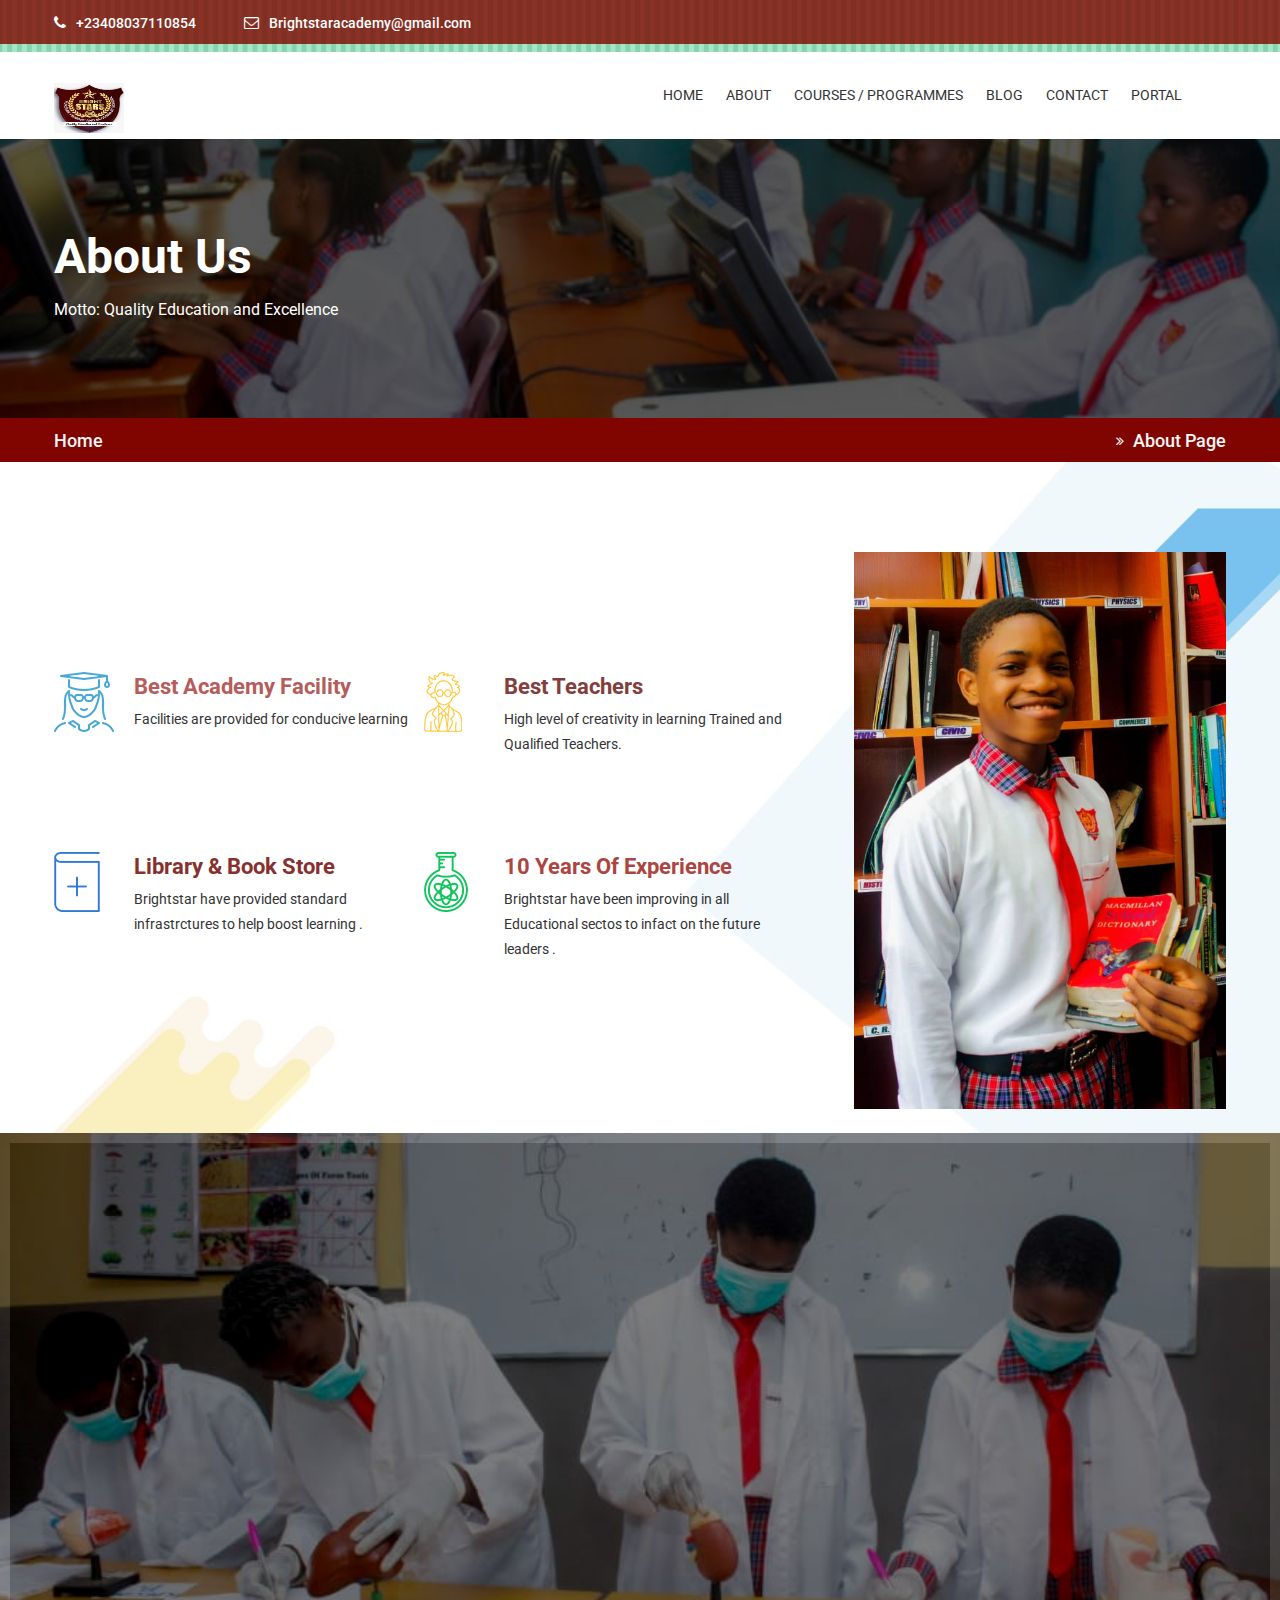
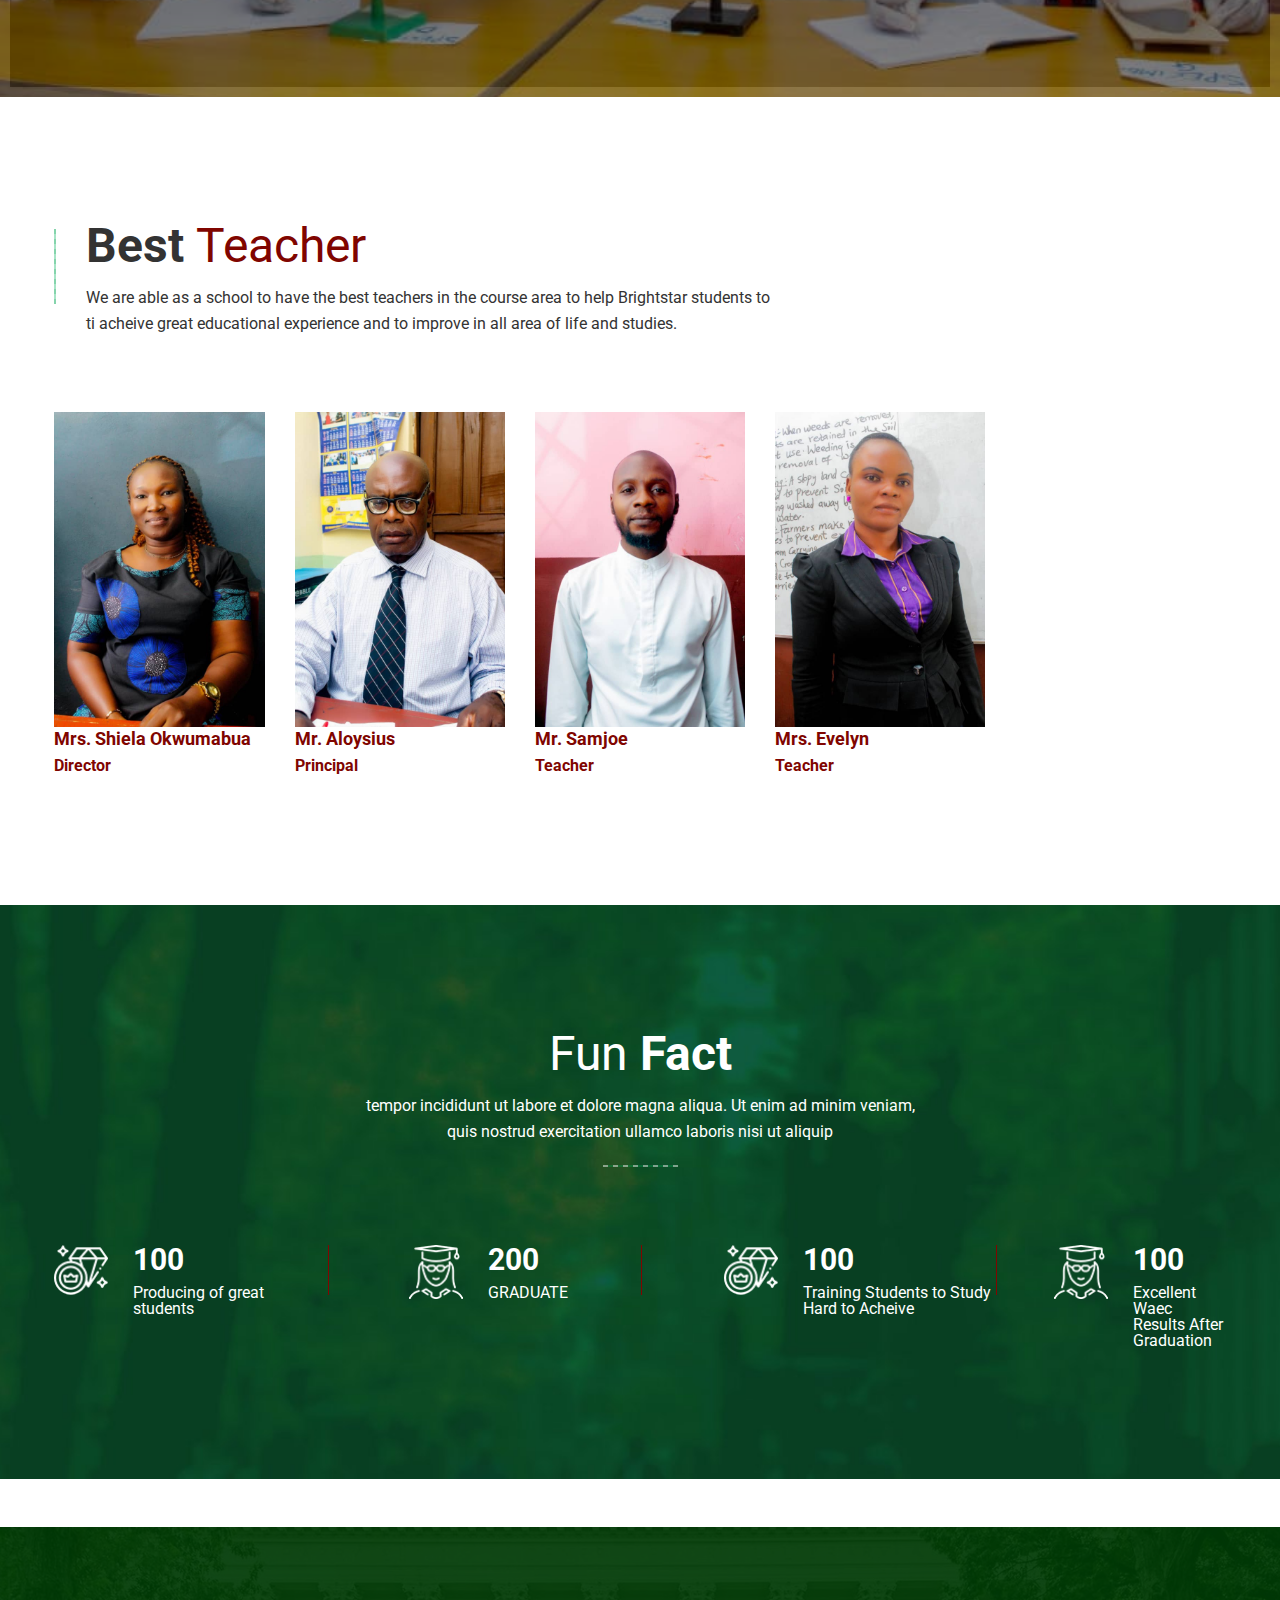
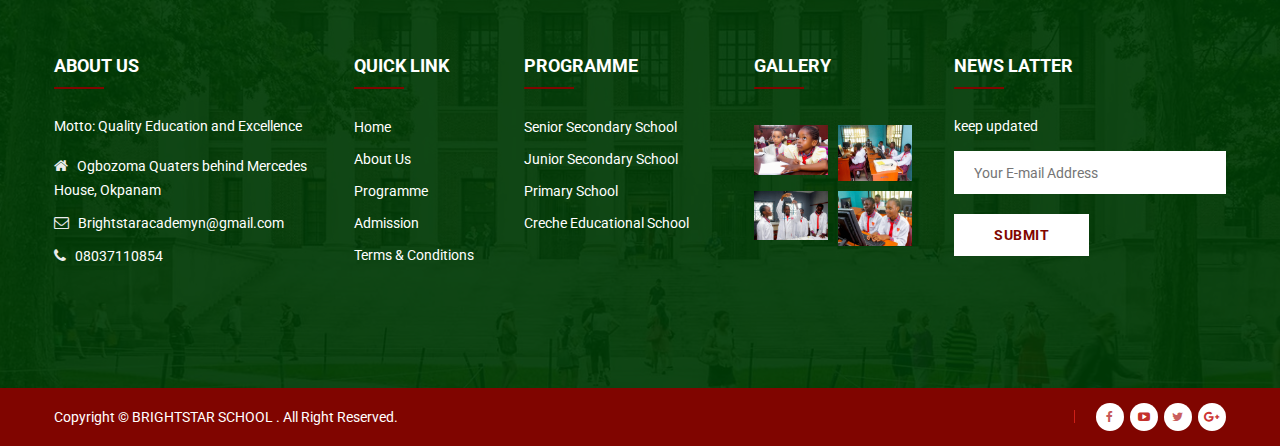
==== about-us.html @ cc1044ab "bright" ====
<!doctype html>
<html class="no-js" lang="zxx">


<!-- Mirrored from template.hasthemes.com/glaxdu/glaxdu/about-us.html by HTTrack Website Copier/3.x [XR&CO'2014], Mon, 17 Oct 2022 06:18:02 GMT -->
<head>
    <meta charset="utf-8">
    <meta http-equiv="x-ua-compatible" content="ie=edge">
    <title>Brightstar Academy</title>
    <meta name="description" content="">
    <meta name="viewport" content="width=device-width, initial-scale=1">
    <!-- Favicon -->
    <link rel="shortcut icon" type="image/x-icon" href="assets/img/bt.jpg">
    
    <!-- CSS
	============================================ -->
   
    <!-- Bootstrap CSS -->
    <link rel="stylesheet" href="assets/css/bootstrap.min.css">
    
    <!-- Icon Font CSS -->
    <link rel="stylesheet" href="assets/css/icons.min.css">
    
    <!-- Plugins CSS -->
    <link rel="stylesheet" href="assets/css/plugins.css">
    
    <!-- Main Style CSS -->
    <link rel="stylesheet" href="assets/css/style.css">
    
    <!-- Modernizer JS -->
    <script src="assets/js/vendor/modernizr-3.11.7.min.js"></script>
</head>

<body>
    <header class="header-area">
        <div class="header-top bg-img" style="background-image:url(assets/img/icon-img/header-shape.png);">
            <div class="container">
                <div class="row">
                    <div class="col-lg-6 col-md-7 col-12 col-sm-8">
                        <div class="header-contact">
                            <ul>
                                <li><i class="fa fa-phone"></i>+23408037110854</li>
                                <li><i class="fa fa-envelope-o"></i><a href="#">Brightstaracademy@gmail.com</a></li>
                            </ul>
                        </div>
                    </div>
                    <div class="col-lg-6 col-md-5 col-12 col-sm-4">
                        <div class="login-register">
                            <!-- <ul>
                                <li><a href="login-register.html">Login</a></li>
                                <li><a href="login-register.html">Register</a></li>
                            </ul> -->
                        </div>
                    </div>
                </div>
            </div>
        </div>
        <div class="header-bottom sticky-bar clearfix">
            <div class="container">
                <div class="row">
                    <div class="col-lg-2 col-md-6 col-4">
                        <div class="logo">
                            <a href="index.html">
                                <img alt="" src="assets/img/bt.jpg" style="height:50px ; width:70px;">
                            </a>
                        </div>
                    </div>
                    <div class="col-lg-10 col-md-6 col-8">
                        <div class="menu-cart-wrap">
                            <div class="main-menu">
                                <nav>
                                    <ul>
                                        <li><a href="index.html"> HOME </a>
                                            <ul class="submenu">
                                                <li><a href="index.html">home</a></li>
                                                <!-- <li><a href="index-2.html">home version 2</a></li> -->
                                                
                                            </ul>
                                        </li>
                                        <li><a href="about-us.html"> ABOUT  </a></li>
                                      
                                        <li><a href="course.html"> COURSES / PROGRAMMES</a></li>
                                        <li><a href="blog-details.html"> BLOG </a>
                                            <ul class="submenu">
                                                <!-- <li><a href="blog.html">blog</a></li> -->
                                                <li><a href="blog-details.html">blog details</a></li>
                                                <!-- <li><a href="event.html">event page</a></li> -->
                                                <li><a href="event-details.html">event details</a></li>
                                            </ul>
                                        </li>
                                        <li><a href="contact.html"> CONTACT </a></li>
                                        <li><a href="contact.html"> PORTAL </a></li>
                                    </ul>
                                </nav>
                            </div>
                            <div class="cart-search-wrap">
                                <div class="cart-wrap">
                                  
                                    <div class="shopping-cart-content">
                                        <!-- <ul>
                                            <li class="single-shopping-cart">
                                                <div class="shopping-cart-img">
                                                    <a href="#"><img alt="" src="assets/img/cart/cart-1.png"></a>
                                                </div>
                                                <div class="shopping-cart-title">
                                                    <h4><a href="#">Color Box </a></h4>
                                                    <h6>Qty: 02</h6>
                                                    <span>$260.00</span>
                                                </div>
                                                <div class="shopping-cart-delete">
                                                    <a href="#"><i class="fa fa-times-circle"></i></a>
                                                </div>
                                            </li>
                                            <li class="single-shopping-cart">
                                                <div class="shopping-cart-img">
                                                    <a href="#"><img alt="" src="assets/img/cart/cart-2.png"></a>
                                                </div>
                                                <div class="shopping-cart-title">
                                                    <h4><a href="#">Color Box </a></h4>
                                                    <h6>Qty: 02</h6>
                                                    <span>$260.00</span>
                                                </div>
                                                <div class="shopping-cart-delete">
                                                    <a href="#"><i class="fa fa-times-circle"></i></a>
                                                </div>
                                            </li> -->
                                        <!-- </ul> -->
                                        <div class="shopping-cart-total">
                                            <!-- <h4>Shipping : <span>$20.00</span></h4>
                                            <h4>Total : <span class="shop-total">$260.00</span></h4> -->
                                        </div>
                                        <div class="shopping-cart-btn">
                                            <!-- <a class="default-btn btn-hover" href="cart.html">view cart</a>
                                            <a class="default-btn btn-hover" href="checkout.html">checkout</a> -->
                                        </div>
                                    </div>
                                </div>
                                <div class="header-search">
                                    <!-- <button class="search-toggle">
                                        <i class="fa fa-search"></i>
                                    </button> -->
                                    <div class="search-content">
                                        <!-- <form action="#">
                                            <input type="text" placeholder="Search">
                                            <button>
                                                <i class="fa fa-search"></i>
                                            </button>
                                        </form> -->
                                    </div>
                                </div>
                            </div>
                        </div>
                    </div>
                </div>
                <div class="mobile-menu-area">
                    <div class="mobile-menu">
                        <nav id="mobile-menu-active">
                            <ul class="menu-overflow">
                                <li><a href="index.html">HOME</a>
                                    <ul>
                                        <li><a href="index.html">home </a></li>
                                        <!-- <li><a href="index-2.html">home version 2</a></li> -->
                                       
                                    </ul>
                                </li>
                                <li><a href="about-us.html">About Us</a></li>
                                <!-- <li><a href="shop.html">Shop</a>
                                    <ul>
                                        <li><a href="#">Categories 01</a>
                                            <ul>
                                                <li><a href="shop.html">bag</a></li>
                                                <li><a href="shop.html">Pen</a></li>
                                                <li><a href="shop.html">Erasers</a></li>
                                                <li><a href="shop.html">Glue sticks</a></li>
                                                <li><a href="shop.html">Lunchbox </a></li>
                                                <li><a href="shop.html">Pencil box </a></li>
                                            </ul>
                                        </li>
                                        <li><a href="#">Categories 02</a>
                                            <ul>
                                                <li><a href="shop.html">bag</a></li>
                                                <li><a href="shop.html">Pen</a></li>
                                                <li><a href="shop.html">Erasers</a></li>
                                                <li><a href="shop.html">Glue sticks</a></li>
                                                <li><a href="shop.html">Lunchbox </a></li>
                                                <li><a href="shop.html">Pencil box </a></li>
                                            </ul>
                                        </li>
                                        <li><a href="#">Categories 03</a>
                                            <ul>
                                                <li><a href="shop.html">bag</a></li>
                                                <li><a href="shop.html">Pen</a></li>
                                                <li><a href="shop.html">Erasers</a></li>
                                                <li><a href="shop.html">Glue sticks</a></li>
                                                <li><a href="shop.html">Lunchbox </a></li>
                                                <li><a href="shop.html">Pencil box </a></li>
                                            </ul>
                                        </li>
                                        <li><a href="#">Categories 04</a>
                                            <ul>
                                                <li><a href="shop.html">bag</a></li>
                                                <li><a href="shop.html">Pen</a></li>
                                                <li><a href="shop.html">Erasers</a></li>
                                                <li><a href="shop.html">Glue sticks</a></li>
                                                <li><a href="shop.html">Lunchbox </a></li>
                                                <li><a href="shop.html">Pencil box </a></li>
                                            </ul>
                                        </li>
                                    </ul>
                                </li> -->
                              
                                <!-- <li><a href="about-us.html">About us</a></li> -->
                                <li><a href="blog-details.html">Blog</a>
                                    <ul> 
                                       <!-- <li><a href="blog.html">blog</a></li> -->
                                        <li><a href="blog-details.html">blog details</a></li>
                                        <li><a href="event-details.html">event details</a></li>
                                        <!-- <li><a href="event.html">event page</a></li> -->
                                    </ul>
                                </li>
                                <li><a href="contact.html">Contact</a></li>
                                <li><a href="https://Brighstarsschoolokpanam.com/schl/index.php">portal</a></li>
                            </ul>
                        </nav>
                    </div>
                </div>
            </div>
        </div>
    </header>
<div class="breadcrumb-area">
    <div class="breadcrumb-top default-overlay bg-img pt-100 pb-95" style="background-image:url(assets/img/br/br17.jpg);">
        <div class="container">
            <h2>About Us</h2>
            <p><span>Motto:</span>  Quality Education and Excellence</p>
        </div>
    </div>
    <div class="breadcrumb-bottom">
        <div class="container">
            <ul>
                <li><a href="index.html">Home</a> <span><i class="fa fa-angle-double-right"></i> About Page</span></li>
            </ul>
        </div>
    </div>
</div>
<div class="choose-area bg-img pt-90" style="background-image:url(assets/img/bg/bg-8.jpg);">
    <div class="container">
        <div class="row">
            <div class="col-lg-8 col-md-12">
                <div class="about-chose-us pt-120">
                    <div class="row">
                        <div class="col-lg-6 col-md-6">
                            <div class="single-about-chose-us mb-95">
                                <div class="about-choose-img">
                                    <img src="assets/img/icon-img/service-9.png" alt="">
                                </div>
                                <div class="about-choose-content text-light-blue">
                                    <h3>Best Academy Facility</h3>
                                    <p>Facilities are provided for conducive learning</p>
                                </div>
                            </div>
                        </div>
                        <div class="col-lg-6 col-md-6">
                            <div class="single-about-chose-us mb-95 about-negative-mrg">
                                <div class="about-choose-img">
                                    <img src="assets/img/icon-img/service-10.png" alt="">
                                </div>
                                <div class="about-choose-content text-yellow">
                                    <h3>Best Teachers </h3>
                                    <p>High level of creativity in learning
                                        Trained and Qualified Teachers.</p>
                                </div>
                            </div>
                        </div>
                        <div class="col-lg-6 col-md-6">
                            <div class="single-about-chose-us mb-95">
                                <div class="about-choose-img">
                                    <img src="assets/img/icon-img/service-11.png" alt="">
                                </div>
                                <div class="about-choose-content text-blue">
                                    <h3>Library & Book Store</h3>
                                    <p>Brightstar have provided standard
                                        infrastrctures to help boost learning .</p>
                                </div>
                            </div>
                        </div>
                        <div class="col-lg-6 col-md-6">
                            <div class="single-about-chose-us mb-95 about-negative-mrg">
                                <div class="about-choose-img">
                                    <img src="assets/img/icon-img/service-12.png" alt="">
                                </div>
                                <div class="about-choose-content text-green">
                                    <h3>10 Years Of Experience</h3>
                                    <p>Brightstar have been improving in all Educational sectos
                                        to infact on the future leaders .</p>
                                </div>
                            </div>
                        </div>
                    </div>
                </div>
            </div>
            <div class="col-lg-4 col-md-12">
                <div class="about-img">
                    <img src="assets/img/br/br15.jpg" alt=""><br><br>
                </div>
            </div>
        </div>
    </div>
</div>
<div class="video-area bg-img pt-270 pb-270" style="background-image:url(assets/img/br/br.jpg);">
    <div class="video-btn-2">
        <!-- <a class="video-popup" href="https://www.youtube.com/watch?v=sv5hK4crIRc">
            <img class="animated" src="assets/img/icon-img/viddeo-btn.png" alt="">
        </a> -->
    </div>
</div>
<div class="teacher-area pt-130 pb-100">
    <div class="container">
        <div class="section-title mb-75">
            <h2>Best <span>Teacher</span></h2>
            <p>We are able as a school to have the best teachers in the course area to help Brightstar students to<br> ti acheive great educational experience and to improve in all area of life and studies.</p>
        </div>
        <div class="custom-row">
            <div class="custom-col-5">
                <div class="single-teacher mb-30">
                    <div class="teacher-img">
                        <img src="assets/img/br/br2.jpg" alt="">
                    </div>
                    <div class="teacher-content-visible">
                        <h4>Mrs. Shiela Okwumabua</h4>
                        <h5>Director</h5>
                    </div>
                    <div class="teacher-content-wrap">
                        <div class="teacher-content">
                            <h4>Director</h4>
                            <h5>Lecturer</h5>
                            <p>handles school activities and Second in charge</p>
                            <div class="teacher-social">
                                <ul>
                                    <li><a class="facebook" href="tel:07069204589"><i class="fa fa-phone"></i></a></li>
                                    <!-- <li><a class="youtube-play" href="#"><i class="fa fa-youtube-play"></i></a></li>
                                    <li><a class="twitter" href="#"><i class="fa fa-twitter"></i></a></li>
                                    <li><a class="google-plus" href="#"><i class="fa fa-google-plus"></i></a></li> -->
                                </ul>
                            </div>
                        </div>
                    </div>
                </div>
            </div>
            <div class="custom-col-5">
                <div class="single-teacher mb-30">
                    <div class="teacher-img">
                        <img src="assets/img/br/br6.jpg" alt="">
                    </div>
                    <div class="teacher-content-visible">
                        <h4>Mr. Aloysius</h4>
                        <h5>Principal</h5>
                    </div>
                    <div class="teacher-content-wrap">
                        <div class="teacher-content">
                            <h4></h4>
                            <h5>Principa</h5>
                            <p>handles school activities and third in charge.</p>
                            <div class="teacher-social">
                                <ul>
                                    <li><a class="facebook" href="tel:08035535810"><i class="fa fa-phone"></i></a></li>
                                    <!-- <li><a class="youtube-play" href="#"><i class="fa fa-youtube-play"></i></a></li>
                                    <li><a class="twitter" href="#"><i class="fa fa-twitter"></i></a></li>
                                    <li><a class="google-plus" href="#"><i class="fa fa-google-plus"></i></a></li> -->
                                </ul>
                            </div>
                        </div>
                    </div>
                </div>
            </div>
            <div class="custom-col-5">
                <div class="single-teacher mb-30">
                    <div class="teacher-img">
                        <img src="assets/img/br/br23.JPG" alt="">
                    </div>
                    <div class="teacher-content-visible">
                        <h4>Mr. Samjoe</h4>
                        <h5>Teacher</h5>
                    </div>
                    <div class="teacher-content-wrap">
                        <div class="teacher-content">
                            <h4>Mr. Samjoe</h4>
                            <h5>Teacher</h5>
                            <p>Secondary class Teacher</p>
                            <div class="teacher-social">
                                <ul>
                                    <li><a class="facebook" href="tel:07069204589"><i class="fa fa-phone"></i></a></li>
                                    <!-- <li><a class="youtube-play" href="#"><i class="fa fa-youtube-play"></i></a></li>
                                    <li><a class="twitter" href="#"><i class="fa fa-twitter"></i></a></li>
                                    <li><a class="google-plus" href="#"><i class="fa fa-google-plus"></i></a></li> -->
                                </ul>
                            </div>
                        </div>
                    </div>
                </div>
            </div>
            <div class="custom-col-5">
                <div class="single-teacher mb-30">
                    <div class="teacher-img">
                        <img src="assets/img/br/br4.jpg" alt="">
                    </div>
                    <div class="teacher-content-visible">
                        <h4>Mrs. Evelyn</h4>
                        <h5>Teacher</h5>
                    </div>
                    <div class="teacher-content-wrap">
                        <div class="teacher-content">
                            <h4>Mrs. Evelyn</h4>
                            <h5>Teacher</h5>
                            <p>Teachies the junior secondary.</p>
                            <div class="teacher-social">
                                <!-- <ul>
                                    <li><a class="facebook" href="#"><i class="fa fa-facebook"></i></a></li>
                                    <li><a class="youtube-play" href="#"><i class="fa fa-youtube-play"></i></a></li>
                                    <li><a class="twitter" href="#"><i class="fa fa-twitter"></i></a></li>
                                    <li><a class="google-plus" href="#"><i class="fa fa-google-plus"></i></a></li>
                                </ul> -->
                            </div>
                        </div>
                    </div>
                </div>
            </div>
            <!-- <div class="custom-col-5">
                <div class="single-teacher mb-30">
                    <div class="teacher-img">
                        <img src="assets/img/teacher/teacher-5.jpg" alt="">
                    </div>
                    <div class="teacher-content-visible">
                        <h4>Jui Khan</h4>
                        <h5>Lecturer</h5>
                    </div>
                    <div class="teacher-content-wrap">
                        <div class="teacher-content">
                            <h4>Fawd Khan</h4>
                            <h5>Lecturer</h5>
                            <p>Tempor incididunt magna aliqua.</p>
                            <div class="teacher-social">
                                <ul>
                                    <li><a class="facebook" href="#"><i class="fa fa-facebook"></i></a></li>
                                    <li><a class="youtube-play" href="#"><i class="fa fa-youtube-play"></i></a></li>
                                    <li><a class="twitter" href="#"><i class="fa fa-twitter"></i></a></li>
                                    <li><a class="google-plus" href="#"><i class="fa fa-google-plus"></i></a></li>
                                </ul>
                            </div>
                        </div>
                    </div>
                </div>
            </div> -->
        </div>
    </div>
</div>
<div class="fun-fact-area bg-img pt-130 pb-100" style="background-image:url(assets/img/bg/bg-6.jpg);">
    <div class="container">
        <div class="section-title-3 section-shape-hm2-2 white-text text-center mb-100">
            <h2><span>Fun</span> Fact</h2>
            <p>tempor incididunt ut labore et dolore magna aliqua. Ut enim ad minim veniam, <br> quis nostrud exercitation ullamco laboris nisi ut aliquip </p>
        </div>
        <div class="row">
            <div class="col-xl-3 col-lg-3 col-md-6 col-sm-6">
                <div class="single-count mb-30 count-one count-white">
                    <div class="count-img">
                        <img src="assets/img/icon-img/funfact-1.png" alt="">
                    </div>
                    <div class="count-content">
                        <h2 class="count">100</h2>
                        <span>Producing of great students</span>
                    </div>
                </div>
            </div>
            <div class="col-xl-3 col-lg-3 col-md-6 col-sm-6">
                <div class="single-count mb-30 count-two count-white">
                    <div class="count-img">
                        <img src="assets/img/icon-img/funfact-2.png" alt="">
                    </div>
                    <div class="count-content">
                        <h2 class="count">200</h2>
                        <span>GRADUATE</span>
                    </div>
                </div>
            </div>
            <div class="col-xl-4 col-lg-3 col-md-6 col-sm-6">
                <div class="single-count mb-30 count-three count-white">
                    <div class="count-img">
                        <img src="assets/img/icon-img/funfact-1.png" alt="">
                    </div>
                    <div class="count-content">
                        <h2 class="count">100</h2>
                        <span>Training Students to Study Hard to Acheive </span>
                    </div>
                </div>
            </div>
            <div class="col-xl-2 col-lg-3 col-md-6 col-sm-6">
                <div class="single-count mb-30 count-four count-white">
                    <div class="count-img">
                        <img src="assets/img/icon-img/funfact-2.png" alt="">
                    </div>
                    <div class="count-content">
                        <h2 class="count">100</h2>
                        <span>Excellent Waec Results After Graduation </span>
                    </div>
                </div>
            </div>
        </div>
    </div>
</div>
<!-- <div class="achievement-area pt-130 pb-115">
    <div class="container">
        <div class="section-title mb-75">
            <h2>What <span>People Say</span></h2>
            <p>Testimonies from Parents and individuals about Brightstar School</p>
        </div>
        <div class="testimonial-slider-wrap mt-45">
            <div class="testimonial-text-slider">
                <div class="testi-content-wrap">
                    <div class="testi-big-img">
                        <img alt="" src="assets/img/testimonial/testi-b1.jpg">
                    </div>
                   <div class="row g-0">
                       <div class="ms-auto col-lg-6 col-md-6">
                           <div class="testi-content bg-img default-overlay" style="background-image:url(assets/img/bg/testi.png);">
                                <div class="quote-style quote-left">
                                   <i class="fa fa-quote-left"></i>
                                </div>
                               <p>Studing with Brightstar School bringout the best in students, because of the way they train and impact on chidren to be at their best every section, to improve and grow positively.</p>
                                <div class="testi-info">
                                   <h5>Mrs Lauretta </h5>
                                   <span>Economist</span>
                                </div>
                                <div class="quote-style quote-right">
                                   <i class="fa fa-quote-right"></i>
                                </div>
                                <div class="testi-arrow">
                                    <img alt="" src="assets/img/icon-img/testi-icon.png">
                                </div>
                           </div>
                       </div>
                   </div>
                </div>
                <div class="testi-content-wrap">
                   <div class="testi-big-img">
                        <img alt="" src="assets/img/testimonial/testi-b3.jpg">
                    </div>
                   <div class="row g-0">
                        <div class="ms-auto col-lg-6 col-md-6">
                           <div class="testi-content bg-img default-overlay" style="background-image:url(assets/img/bg/testi.png);">
                                <div class="quote-style quote-left">
                                   <i class="fa fa-quote-left"></i>
                                </div>
                               <p> Students get to study in an enironment where desciplain is been practiced with no form of irresponsibily from either fellow students and teachers and staffs</p>
                                <div class="testi-info">
                                   <h5>Tayeb Rayed</h5>
                                   <span>Students Of AMMT Department</span>
                                </div>
                                <div class="quote-style quote-right">
                                   <i class="fa fa-quote-right"></i>
                                </div>
                                <div class="testi-arrow">
                                    <img alt="" src="assets/img/icon-img/testi-icon.png">
                                </div>
                           </div>
                       </div>
                   </div>
                </div>
                <div class="testi-content-wrap">
                    <div class="testi-big-img">
                        <img alt="" src="assets/img/testimonial/testi-b2.jpg">
                    </div>
                   <div class="row g-0">
                        <div class="ms-auto col-lg-6 col-md-6">
                           <div class="testi-content bg-img default-overlay" style="background-image:url(assets/img/bg/testi.png);">
                                <div class="quote-style quote-left">
                                   <i class="fa fa-quote-left"></i>
                                </div>
                               <p>Teaching in Brightstar school is another level of decency in learning and with the infrastrctures, i will say students have thr best to grow and learn with to do great academically</p>
                                <div class="testi-info">
                                   <h5>Robiul siddikee</h5>
                                   <span>Former Principal</span>
                                </div>
                                <div class="quote-style quote-right">
                                   <i class="fa fa-quote-right"></i>
                                </div>
                                <div class="testi-arrow">
                                    <img alt="" src="assets/img/icon-img/testi-icon.png">
                                </div>
                           </div>
                        </div>
                   </div>
                </div>
                 <div class="testi-content-wrap">
                   <div class="testi-big-img">
                        <img alt="" src="assets/img/testimonial/testi-b2.jpg">
                    </div>
                    <div class="row g-0">
                       <div class="ms-auto col-lg-6 col-md-6">
                           <div class="testi-content bg-img default-overlay" style="background-image:url(assets/img/bg/testi.png);">
                                <div class="quote-style quote-left">
                                   <i class="fa fa-quote-left"></i>
                                </div>
                               <p>Lorem ipsum dolor sit amet, conse ctetur adipi sicing elit, sed do eiusm od tempor incidi dunt ut labore et dolore magna aliqua. Ut enim  fugiat nulla pariatur. Excepteur sint occaecat cupidatat non proident, sunt in culpa qui officia deserunt mollit anim id est laborum. Sed ut perspiciatis unde omnis iste natus error sit </p>
                                <div class="testi-info">
                                   <h5>Modhu Dada</h5>
                                   <span>Students Of AMMT Department</span>
                                </div>
                                <div class="quote-style quote-right">
                                   <i class="fa fa-quote-right"></i>
                                </div>
                                <div class="testi-arrow">
                                    <img alt="" src="assets/img/icon-img/testi-icon.png">
                                </div>
                           </div>
                       </div>
                   </div>
                </div> 
            </div>
            <div class="testimonial-image-slider">
                <div class="sin-testi-image">
                    <img src="assets/img/testimonial/testi-s2.jpg" alt="">
                </div>
                <div class="sin-testi-image">
                    <img src="assets/img/testimonial/testi-s1.jpg" alt="">
                </div>
                <div class="sin-testi-image">
                    <img src="assets/img/testimonial/testi-s3.jpg" alt="">
                </div> 
                <div class="sin-testi-image">
                    <img src="assets/img/testimonial/testi-s3.jpg" alt="">
                </div>
            </div>
        </div>
        <div class="testimonial-text-img">
            <img alt="" src="assets/img/icon-img/testi-text.png">
        </div>
    </div>
</div> -->
<br><br>
<footer class="footer-area">
    <div class="footer-top bg-img default-overlay pt-130 pb-80" style="background-image:url(assets/img/bg/bg-4.jpg);">
        <div class="container">
            <div class="row">
                <div class="col-lg-3 col-md-6 col-sm-6">
                    <div class="footer-widget mb-40">
                        <div class="footer-title">
                            <h4>ABOUT US</h4>
                        </div>
                        <div class="footer-about">
                            <p><span>Motto:</span>  Quality Education and Excellence</p>
                            <div class="f-contact-info">
                                <div class="single-f-contact-info">
                                    <i class="fa fa-home"></i>
                                    <span>Ogbozoma Quaters behind Mercedes House, Okpanam</span>
                                </div>
                                <div class="single-f-contact-info">
                                    <i class="fa fa-envelope-o"></i>
                                    <span><a href="#">Brightstaracademyn@gmail.com</a></span>
                                </div>
                                <div class="single-f-contact-info">
                                    <i class="fa fa-phone"></i>
                                    <span> 08037110854</span>
                                </div>
                            </div>
                        </div>
                    </div>
                </div>
                <div class="col-lg-2 col-md-3 col-sm-6">
                    <div class="footer-widget mb-40">
                        <div class="footer-title">
                            <h4>QUICK LINK</h4>
                        </div>
                        <div class="footer-list">
                            <ul>
                                <li><a href="index.html">Home</a></li>
                                <li><a href="about-us.html">About Us</a></li>
                                <li><a href="course.html">Programme</a></li>
                                <li><a href="#">Admission</a></li>
                                <li><a href="#">Terms & Conditions</a></li>
                            </ul>
                        </div>
                    </div>
                </div>
                <div class="col-lg-2 col-md-3 col-sm-6">
                    <div class="footer-widget negative-mrg-30 mb-40">
                        <div class="footer-title">
                            <h4>Programme</h4>
                        </div>
                        <div class="footer-list">
                            <ul>
                                <li><a href="#">Senior Secondary School </a></li>
                                <li><a href="#">Junior Secondary School  </a></li>
                                <li><a href="#">Primary School</a></li>
                                <li><a href="#">Creche Educational School</a></li>
                              
                            </ul>
                        </div>
                    </div>
                </div>
                <div class="col-lg-2 col-md-6 col-sm-6">
                    <div class="footer-widget mb-40">
                        <div class="footer-title">
                            <h4>GALLERY</h4>
                        </div>
                        <div class="footer-gallery">
                            <ul>
                                <li><a href="#"><img src="assets/img/br/br10.jpg" alt=""></a></li>
                                <li><a href="#"><img src="assets/img/br/br17.jpg" alt=""></a></li>
                                <li><a href="#"><img src="assets/img/br/br20.jpg" alt=""></a></li>
                                <li><a href="#"><img src="assets/img/br/br12.jpg" alt=""></a></li>
                            </ul>
                        </div>
                    </div>
                </div>
                <div class="col-lg-3 col-md-6 col-sm-12">
                    <div class="footer-widget mb-40">
                        <div class="footer-title">
                            <h4>News Latter</h4>
                        </div>
                        <div class="subscribe-style">
                            <p>keep updated</p>
                            <div id="mc_embed_signup" class="subscribe-form">
                                <form id="mc-embedded-subscribe-form" class="validate" novalidate="" target="_blank" name="mc-embedded-subscribe-form" method="post" action="http://devitems.us11.list-manage.com/subscribe/post?u=6bbb9b6f5827bd842d9640c82&amp;id=05d85f18ef">
                                    <div id="mc_embed_signup_scroll" class="mc-form">
                                        <input class="email" type="email" required="" placeholder="Your E-mail Address" name="EMAIL" value="">
                                        <div class="mc-news" aria-hidden="true">
                                            <input type="text" value="" tabindex="-1" name="b_6bbb9b6f5827bd842d9640c82_05d85f18ef">
                                        </div>
                                        <div class="clear">
                                            <input id="mc-embedded-subscribe" class="button" type="submit" name="subscribe" value="SUBMIT">
                                        </div>
                                    </div>
                                </form>
                            </div>
                        </div>
                    </div>
                </div>
            </div>
        </div>
    </div>
    <div class="footer-bottom pt-15 pb-15">
        <div class="container">
            <div class="row align-items-center">
                <div class="col-lg-4 col-md-12">
                    <div class="copyright">
                        <p>
                            Copyright ©
                            <a href="#">Brightstar School</a>
                            . All Right Reserved.
                        </p>
                    </div>
                </div>
                <div class="col-lg-8 col-md-12">
                    <div class="footer-menu-social">
                        <div class="footer-menu">
                           
                        </div>
                        <div class="footer-social">
                            <ul>
                                <li><a class="facebook" href="#"><i class="fa fa-facebook"></i></a></li>
                                <li><a class="youtube" href="#"><i class="fa fa-youtube-play"></i></a></li>
                                <li><a class="twitter" href="#"><i class="fa fa-twitter"></i></a></li>
                                <li><a class="google-plus" href="#"><i class="fa fa-google-plus"></i></a></li>
                            </ul>
                        </div>
                    </div>
                </div>
            </div>
        </div>
    </div>
</footer>












<!-- JS
============================================ -->

<!-- jQuery JS -->
<script src="assets/js/vendor/jquery-v2.2.4.min.js"></script>
<!-- Popper JS -->
<script src="assets/js/popper.min.js"></script>
<!-- Bootstrap JS -->
<script src="assets/js/bootstrap.min.js"></script>
<!-- Plugins JS -->
<script src="assets/js/plugins.js"></script>
<!-- Ajax Mail -->
<script src="assets/js/ajax-mail.js"></script>
<!-- Main JS -->
<script src="assets/js/main.js"></script>

</body>


<!-- Mirrored from template.hasthemes.com/glaxdu/glaxdu/about-us.html by HTTrack Website Copier/3.x [XR&CO'2014], Mon, 17 Oct 2022 06:18:06 GMT -->
</html>
---- assets/css/icons.min.css ----
/*-------------- material-design-iconic-font.min.css ----------------*/

@font-face{font-family:Material-Design-Iconic-Font;src:url(../fonts/Material-Design-Iconic-Fontd1f1.woff2?v=2.2.0) format('woff2'),url(../fonts/Material-Design-Iconic-Fontd1f1.woff?v=2.2.0) format('woff'),url(../fonts/Material-Design-Iconic-Fontd1f1.ttf?v=2.2.0) format('truetype')}.zmdi{display:inline-block;font:normal normal normal 14px/1 'Material-Design-Iconic-Font';font-size:inherit;text-rendering:auto;-webkit-font-smoothing:antialiased;-moz-osx-font-smoothing:grayscale}.zmdi-hc-lg{font-size:1.33333333em;line-height:.75em;vertical-align:-15%}.zmdi-hc-2x{font-size:2em}.zmdi-hc-3x{font-size:3em}.zmdi-hc-4x{font-size:4em}.zmdi-hc-5x{font-size:5em}.zmdi-hc-fw{width:1.28571429em;text-align:center}.zmdi-hc-ul{padding-left:0;margin-left:2.14285714em;list-style-type:none}.zmdi-hc-ul>li{position:relative}.zmdi-hc-li{position:absolute;left:-2.14285714em;width:2.14285714em;top:.14285714em;text-align:center}.zmdi-hc-li.zmdi-hc-lg{left:-1.85714286em}.zmdi-hc-border{padding:.1em .25em;border:solid .1em #9e9e9e;border-radius:2px}.zmdi-hc-border-circle{padding:.1em .25em;border:solid .1em #9e9e9e;border-radius:50%}.zmdi.pull-left{float:left;margin-right:.15em}.zmdi.pull-right{float:right;margin-left:.15em}.zmdi-hc-spin{-webkit-animation:zmdi-spin 1.5s infinite linear;animation:zmdi-spin 1.5s infinite linear}.zmdi-hc-spin-reverse{-webkit-animation:zmdi-spin-reverse 1.5s infinite linear;animation:zmdi-spin-reverse 1.5s infinite linear}@-webkit-keyframes zmdi-spin{0%{-webkit-transform:rotate(0deg);transform:rotate(0deg)}100%{-webkit-transform:rotate(359deg);transform:rotate(359deg)}}@keyframes zmdi-spin{0%{-webkit-transform:rotate(0deg);transform:rotate(0deg)}100%{-webkit-transform:rotate(359deg);transform:rotate(359deg)}}@-webkit-keyframes zmdi-spin-reverse{0%{-webkit-transform:rotate(0deg);transform:rotate(0deg)}100%{-webkit-transform:rotate(-359deg);transform:rotate(-359deg)}}@keyframes zmdi-spin-reverse{0%{-webkit-transform:rotate(0deg);transform:rotate(0deg)}100%{-webkit-transform:rotate(-359deg);transform:rotate(-359deg)}}.zmdi-hc-rotate-90{-webkit-transform:rotate(90deg);-ms-transform:rotate(90deg);transform:rotate(90deg)}.zmdi-hc-rotate-180{-webkit-transform:rotate(180deg);-ms-transform:rotate(180deg);transform:rotate(180deg)}.zmdi-hc-rotate-270{-webkit-transform:rotate(270deg);-ms-transform:rotate(270deg);transform:rotate(270deg)}.zmdi-hc-flip-horizontal{-webkit-transform:scale(-1,1);-ms-transform:scale(-1,1);transform:scale(-1,1)}.zmdi-hc-flip-vertical{-webkit-transform:scale(1,-1);-ms-transform:scale(1,-1);transform:scale(1,-1)}.zmdi-hc-stack{position:relative;display:inline-block;width:2em;height:2em;line-height:2em;vertical-align:middle}.zmdi-hc-stack-1x,.zmdi-hc-stack-2x{position:absolute;left:0;width:100%;text-align:center}.zmdi-hc-stack-1x{line-height:inherit}.zmdi-hc-stack-2x{font-size:2em}.zmdi-hc-inverse{color:#fff}.zmdi-3d-rotation:before{content:'\f101'}.zmdi-airplane-off:before{content:'\f102'}.zmdi-airplane:before{content:'\f103'}.zmdi-album:before{content:'\f104'}.zmdi-archive:before{content:'\f105'}.zmdi-assignment-account:before{content:'\f106'}.zmdi-assignment-alert:before{content:'\f107'}.zmdi-assignment-check:before{content:'\f108'}.zmdi-assignment-o:before{content:'\f109'}.zmdi-assignment-return:before{content:'\f10a'}.zmdi-assignment-returned:before{content:'\f10b'}.zmdi-assignment:before{content:'\f10c'}.zmdi-attachment-alt:before{content:'\f10d'}.zmdi-attachment:before{content:'\f10e'}.zmdi-audio:before{content:'\f10f'}.zmdi-badge-check:before{content:'\f110'}.zmdi-balance-wallet:before{content:'\f111'}.zmdi-balance:before{content:'\f112'}.zmdi-battery-alert:before{content:'\f113'}.zmdi-battery-flash:before{content:'\f114'}.zmdi-battery-unknown:before{content:'\f115'}.zmdi-battery:before{content:'\f116'}.zmdi-bike:before{content:'\f117'}.zmdi-block-alt:before{content:'\f118'}.zmdi-block:before{content:'\f119'}.zmdi-boat:before{content:'\f11a'}.zmdi-book-image:before{content:'\f11b'}.zmdi-book:before{content:'\f11c'}.zmdi-bookmark-outline:before{content:'\f11d'}.zmdi-bookmark:before{content:'\f11e'}.zmdi-brush:before{content:'\f11f'}.zmdi-bug:before{content:'\f120'}.zmdi-bus:before{content:'\f121'}.zmdi-cake:before{content:'\f122'}.zmdi-car-taxi:before{content:'\f123'}.zmdi-car-wash:before{content:'\f124'}.zmdi-car:before{content:'\f125'}.zmdi-card-giftcard:before{content:'\f126'}.zmdi-card-membership:before{content:'\f127'}.zmdi-card-travel:before{content:'\f128'}.zmdi-card:before{content:'\f129'}.zmdi-case-check:before{content:'\f12a'}.zmdi-case-download:before{content:'\f12b'}.zmdi-case-play:before{content:'\f12c'}.zmdi-case:before{content:'\f12d'}.zmdi-cast-connected:before{content:'\f12e'}.zmdi-cast:before{content:'\f12f'}.zmdi-chart-donut:before{content:'\f130'}.zmdi-chart:before{content:'\f131'}.zmdi-city-alt:before{content:'\f132'}.zmdi-city:before{content:'\f133'}.zmdi-close-circle-o:before{content:'\f134'}.zmdi-close-circle:before{content:'\f135'}.zmdi-close:before{content:'\f136'}.zmdi-cocktail:before{content:'\f137'}.zmdi-code-setting:before{content:'\f138'}.zmdi-code-smartphone:before{content:'\f139'}.zmdi-code:before{content:'\f13a'}.zmdi-coffee:before{content:'\f13b'}.zmdi-collection-bookmark:before{content:'\f13c'}.zmdi-collection-case-play:before{content:'\f13d'}.zmdi-collection-folder-image:before{content:'\f13e'}.zmdi-collection-image-o:before{content:'\f13f'}.zmdi-collection-image:before{content:'\f140'}.zmdi-collection-item-1:before{content:'\f141'}.zmdi-collection-item-2:before{content:'\f142'}.zmdi-collection-item-3:before{content:'\f143'}.zmdi-collection-item-4:before{content:'\f144'}.zmdi-collection-item-5:before{content:'\f145'}.zmdi-collection-item-6:before{content:'\f146'}.zmdi-collection-item-7:before{content:'\f147'}.zmdi-collection-item-8:before{content:'\f148'}.zmdi-collection-item-9-plus:before{content:'\f149'}.zmdi-collection-item-9:before{content:'\f14a'}.zmdi-collection-item:before{content:'\f14b'}.zmdi-collection-music:before{content:'\f14c'}.zmdi-collection-pdf:before{content:'\f14d'}.zmdi-collection-plus:before{content:'\f14e'}.zmdi-collection-speaker:before{content:'\f14f'}.zmdi-collection-text:before{content:'\f150'}.zmdi-collection-video:before{content:'\f151'}.zmdi-compass:before{content:'\f152'}.zmdi-cutlery:before{content:'\f153'}.zmdi-delete:before{content:'\f154'}.zmdi-dialpad:before{content:'\f155'}.zmdi-dns:before{content:'\f156'}.zmdi-drink:before{content:'\f157'}.zmdi-edit:before{content:'\f158'}.zmdi-email-open:before{content:'\f159'}.zmdi-email:before{content:'\f15a'}.zmdi-eye-off:before{content:'\f15b'}.zmdi-eye:before{content:'\f15c'}.zmdi-eyedropper:before{content:'\f15d'}.zmdi-favorite-outline:before{content:'\f15e'}.zmdi-favorite:before{content:'\f15f'}.zmdi-filter-list:before{content:'\f160'}.zmdi-fire:before{content:'\f161'}.zmdi-flag:before{content:'\f162'}.zmdi-flare:before{content:'\f163'}.zmdi-flash-auto:before{content:'\f164'}.zmdi-flash-off:before{content:'\f165'}.zmdi-flash:before{content:'\f166'}.zmdi-flip:before{content:'\f167'}.zmdi-flower-alt:before{content:'\f168'}.zmdi-flower:before{content:'\f169'}.zmdi-font:before{content:'\f16a'}.zmdi-fullscreen-alt:before{content:'\f16b'}.zmdi-fullscreen-exit:before{content:'\f16c'}.zmdi-fullscreen:before{content:'\f16d'}.zmdi-functions:before{content:'\f16e'}.zmdi-gas-station:before{content:'\f16f'}.zmdi-gesture:before{content:'\f170'}.zmdi-globe-alt:before{content:'\f171'}.zmdi-globe-lock:before{content:'\f172'}.zmdi-globe:before{content:'\f173'}.zmdi-graduation-cap:before{content:'\f174'}.zmdi-home:before{content:'\f175'}.zmdi-hospital-alt:before{content:'\f176'}.zmdi-hospital:before{content:'\f177'}.zmdi-hotel:before{content:'\f178'}.zmdi-hourglass-alt:before{content:'\f179'}.zmdi-hourglass-outline:before{content:'\f17a'}.zmdi-hourglass:before{content:'\f17b'}.zmdi-http:before{content:'\f17c'}.zmdi-image-alt:before{content:'\f17d'}.zmdi-image-o:before{content:'\f17e'}.zmdi-image:before{content:'\f17f'}.zmdi-inbox:before{content:'\f180'}.zmdi-invert-colors-off:before{content:'\f181'}.zmdi-invert-colors:before{content:'\f182'}.zmdi-key:before{content:'\f183'}.zmdi-label-alt-outline:before{content:'\f184'}.zmdi-label-alt:before{content:'\f185'}.zmdi-label-heart:before{content:'\f186'}.zmdi-label:before{content:'\f187'}.zmdi-labels:before{content:'\f188'}.zmdi-lamp:before{content:'\f189'}.zmdi-landscape:before{content:'\f18a'}.zmdi-layers-off:before{content:'\f18b'}.zmdi-layers:before{content:'\f18c'}.zmdi-library:before{content:'\f18d'}.zmdi-link:before{content:'\f18e'}.zmdi-lock-open:before{content:'\f18f'}.zmdi-lock-outline:before{content:'\f190'}.zmdi-lock:before{content:'\f191'}.zmdi-mail-reply-all:before{content:'\f192'}.zmdi-mail-reply:before{content:'\f193'}.zmdi-mail-send:before{content:'\f194'}.zmdi-mall:before{content:'\f195'}.zmdi-map:before{content:'\f196'}.zmdi-menu:before{content:'\f197'}.zmdi-money-box:before{content:'\f198'}.zmdi-money-off:before{content:'\f199'}.zmdi-money:before{content:'\f19a'}.zmdi-more-vert:before{content:'\f19b'}.zmdi-more:before{content:'\f19c'}.zmdi-movie-alt:before{content:'\f19d'}.zmdi-movie:before{content:'\f19e'}.zmdi-nature-people:before{content:'\f19f'}.zmdi-nature:before{content:'\f1a0'}.zmdi-navigation:before{content:'\f1a1'}.zmdi-open-in-browser:before{content:'\f1a2'}.zmdi-open-in-new:before{content:'\f1a3'}.zmdi-palette:before{content:'\f1a4'}.zmdi-parking:before{content:'\f1a5'}.zmdi-pin-account:before{content:'\f1a6'}.zmdi-pin-assistant:before{content:'\f1a7'}.zmdi-pin-drop:before{content:'\f1a8'}.zmdi-pin-help:before{content:'\f1a9'}.zmdi-pin-off:before{content:'\f1aa'}.zmdi-pin:before{content:'\f1ab'}.zmdi-pizza:before{content:'\f1ac'}.zmdi-plaster:before{content:'\f1ad'}.zmdi-power-setting:before{content:'\f1ae'}.zmdi-power:before{content:'\f1af'}.zmdi-print:before{content:'\f1b0'}.zmdi-puzzle-piece:before{content:'\f1b1'}.zmdi-quote:before{content:'\f1b2'}.zmdi-railway:before{content:'\f1b3'}.zmdi-receipt:before{content:'\f1b4'}.zmdi-refresh-alt:before{content:'\f1b5'}.zmdi-refresh-sync-alert:before{content:'\f1b6'}.zmdi-refresh-sync-off:before{content:'\f1b7'}.zmdi-refresh-sync:before{content:'\f1b8'}.zmdi-refresh:before{content:'\f1b9'}.zmdi-roller:before{content:'\f1ba'}.zmdi-ruler:before{content:'\f1bb'}.zmdi-scissors:before{content:'\f1bc'}.zmdi-screen-rotation-lock:before{content:'\f1bd'}.zmdi-screen-rotation:before{content:'\f1be'}.zmdi-search-for:before{content:'\f1bf'}.zmdi-search-in-file:before{content:'\f1c0'}.zmdi-search-in-page:before{content:'\f1c1'}.zmdi-search-replace:before{content:'\f1c2'}.zmdi-search:before{content:'\f1c3'}.zmdi-seat:before{content:'\f1c4'}.zmdi-settings-square:before{content:'\f1c5'}.zmdi-settings:before{content:'\f1c6'}.zmdi-shield-check:before{content:'\f1c7'}.zmdi-shield-security:before{content:'\f1c8'}.zmdi-shopping-basket:before{content:'\f1c9'}.zmdi-shopping-cart-plus:before{content:'\f1ca'}.zmdi-shopping-cart:before{content:'\f1cb'}.zmdi-sign-in:before{content:'\f1cc'}.zmdi-sort-amount-asc:before{content:'\f1cd'}.zmdi-sort-amount-desc:before{content:'\f1ce'}.zmdi-sort-asc:before{content:'\f1cf'}.zmdi-sort-desc:before{content:'\f1d0'}.zmdi-spellcheck:before{content:'\f1d1'}.zmdi-storage:before{content:'\f1d2'}.zmdi-store-24:before{content:'\f1d3'}.zmdi-store:before{content:'\f1d4'}.zmdi-subway:before{content:'\f1d5'}.zmdi-sun:before{content:'\f1d6'}.zmdi-tab-unselected:before{content:'\f1d7'}.zmdi-tab:before{content:'\f1d8'}.zmdi-tag-close:before{content:'\f1d9'}.zmdi-tag-more:before{content:'\f1da'}.zmdi-tag:before{content:'\f1db'}.zmdi-thumb-down:before{content:'\f1dc'}.zmdi-thumb-up-down:before{content:'\f1dd'}.zmdi-thumb-up:before{content:'\f1de'}.zmdi-ticket-star:before{content:'\f1df'}.zmdi-toll:before{content:'\f1e0'}.zmdi-toys:before{content:'\f1e1'}.zmdi-traffic:before{content:'\f1e2'}.zmdi-translate:before{content:'\f1e3'}.zmdi-triangle-down:before{content:'\f1e4'}.zmdi-triangle-up:before{content:'\f1e5'}.zmdi-truck:before{content:'\f1e6'}.zmdi-turning-sign:before{content:'\f1e7'}.zmdi-wallpaper:before{content:'\f1e8'}.zmdi-washing-machine:before{content:'\f1e9'}.zmdi-window-maximize:before{content:'\f1ea'}.zmdi-window-minimize:before{content:'\f1eb'}.zmdi-window-restore:before{content:'\f1ec'}.zmdi-wrench:before{content:'\f1ed'}.zmdi-zoom-in:before{content:'\f1ee'}.zmdi-zoom-out:before{content:'\f1ef'}.zmdi-alert-circle-o:before{content:'\f1f0'}.zmdi-alert-circle:before{content:'\f1f1'}.zmdi-alert-octagon:before{content:'\f1f2'}.zmdi-alert-polygon:before{content:'\f1f3'}.zmdi-alert-triangle:before{content:'\f1f4'}.zmdi-help-outline:before{content:'\f1f5'}.zmdi-help:before{content:'\f1f6'}.zmdi-info-outline:before{content:'\f1f7'}.zmdi-info:before{content:'\f1f8'}.zmdi-notifications-active:before{content:'\f1f9'}.zmdi-notifications-add:before{content:'\f1fa'}.zmdi-notifications-none:before{content:'\f1fb'}.zmdi-notifications-off:before{content:'\f1fc'}.zmdi-notifications-paused:before{content:'\f1fd'}.zmdi-notifications:before{content:'\f1fe'}.zmdi-account-add:before{content:'\f1ff'}.zmdi-account-box-mail:before{content:'\f200'}.zmdi-account-box-o:before{content:'\f201'}.zmdi-account-box-phone:before{content:'\f202'}.zmdi-account-box:before{content:'\f203'}.zmdi-account-calendar:before{content:'\f204'}.zmdi-account-circle:before{content:'\f205'}.zmdi-account-o:before{content:'\f206'}.zmdi-account:before{content:'\f207'}.zmdi-accounts-add:before{content:'\f208'}.zmdi-accounts-alt:before{content:'\f209'}.zmdi-accounts-list-alt:before{content:'\f20a'}.zmdi-accounts-list:before{content:'\f20b'}.zmdi-accounts-outline:before{content:'\f20c'}.zmdi-accounts:before{content:'\f20d'}.zmdi-face:before{content:'\f20e'}.zmdi-female:before{content:'\f20f'}.zmdi-male-alt:before{content:'\f210'}.zmdi-male-female:before{content:'\f211'}.zmdi-male:before{content:'\f212'}.zmdi-mood-bad:before{content:'\f213'}.zmdi-mood:before{content:'\f214'}.zmdi-run:before{content:'\f215'}.zmdi-walk:before{content:'\f216'}.zmdi-cloud-box:before{content:'\f217'}.zmdi-cloud-circle:before{content:'\f218'}.zmdi-cloud-done:before{content:'\f219'}.zmdi-cloud-download:before{content:'\f21a'}.zmdi-cloud-off:before{content:'\f21b'}.zmdi-cloud-outline-alt:before{content:'\f21c'}.zmdi-cloud-outline:before{content:'\f21d'}.zmdi-cloud-upload:before{content:'\f21e'}.zmdi-cloud:before{content:'\f21f'}.zmdi-download:before{content:'\f220'}.zmdi-file-plus:before{content:'\f221'}.zmdi-file-text:before{content:'\f222'}.zmdi-file:before{content:'\f223'}.zmdi-folder-outline:before{content:'\f224'}.zmdi-folder-person:before{content:'\f225'}.zmdi-folder-star-alt:before{content:'\f226'}.zmdi-folder-star:before{content:'\f227'}.zmdi-folder:before{content:'\f228'}.zmdi-gif:before{content:'\f229'}.zmdi-upload:before{content:'\f22a'}.zmdi-border-all:before{content:'\f22b'}.zmdi-border-bottom:before{content:'\f22c'}.zmdi-border-clear:before{content:'\f22d'}.zmdi-border-color:before{content:'\f22e'}.zmdi-border-horizontal:before{content:'\f22f'}.zmdi-border-inner:before{content:'\f230'}.zmdi-border-left:before{content:'\f231'}.zmdi-border-outer:before{content:'\f232'}.zmdi-border-right:before{content:'\f233'}.zmdi-border-style:before{content:'\f234'}.zmdi-border-top:before{content:'\f235'}.zmdi-border-vertical:before{content:'\f236'}.zmdi-copy:before{content:'\f237'}.zmdi-crop:before{content:'\f238'}.zmdi-format-align-center:before{content:'\f239'}.zmdi-format-align-justify:before{content:'\f23a'}.zmdi-format-align-left:before{content:'\f23b'}.zmdi-format-align-right:before{content:'\f23c'}.zmdi-format-bold:before{content:'\f23d'}.zmdi-format-clear-all:before{content:'\f23e'}.zmdi-format-clear:before{content:'\f23f'}.zmdi-format-color-fill:before{content:'\f240'}.zmdi-format-color-reset:before{content:'\f241'}.zmdi-format-color-text:before{content:'\f242'}.zmdi-format-indent-decrease:before{content:'\f243'}.zmdi-format-indent-increase:before{content:'\f244'}.zmdi-format-italic:before{content:'\f245'}.zmdi-format-line-spacing:before{content:'\f246'}.zmdi-format-list-bulleted:before{content:'\f247'}.zmdi-format-list-numbered:before{content:'\f248'}.zmdi-format-ltr:before{content:'\f249'}.zmdi-format-rtl:before{content:'\f24a'}.zmdi-format-size:before{content:'\f24b'}.zmdi-format-strikethrough-s:before{content:'\f24c'}.zmdi-format-strikethrough:before{content:'\f24d'}.zmdi-format-subject:before{content:'\f24e'}.zmdi-format-underlined:before{content:'\f24f'}.zmdi-format-valign-bottom:before{content:'\f250'}.zmdi-format-valign-center:before{content:'\f251'}.zmdi-format-valign-top:before{content:'\f252'}.zmdi-redo:before{content:'\f253'}.zmdi-select-all:before{content:'\f254'}.zmdi-space-bar:before{content:'\f255'}.zmdi-text-format:before{content:'\f256'}.zmdi-transform:before{content:'\f257'}.zmdi-undo:before{content:'\f258'}.zmdi-wrap-text:before{content:'\f259'}.zmdi-comment-alert:before{content:'\f25a'}.zmdi-comment-alt-text:before{content:'\f25b'}.zmdi-comment-alt:before{content:'\f25c'}.zmdi-comment-edit:before{content:'\f25d'}.zmdi-comment-image:before{content:'\f25e'}.zmdi-comment-list:before{content:'\f25f'}.zmdi-comment-more:before{content:'\f260'}.zmdi-comment-outline:before{content:'\f261'}.zmdi-comment-text-alt:before{content:'\f262'}.zmdi-comment-text:before{content:'\f263'}.zmdi-comment-video:before{content:'\f264'}.zmdi-comment:before{content:'\f265'}.zmdi-comments:before{content:'\f266'}.zmdi-check-all:before{content:'\f267'}.zmdi-check-circle-u:before{content:'\f268'}.zmdi-check-circle:before{content:'\f269'}.zmdi-check-square:before{content:'\f26a'}.zmdi-check:before{content:'\f26b'}.zmdi-circle-o:before{content:'\f26c'}.zmdi-circle:before{content:'\f26d'}.zmdi-dot-circle-alt:before{content:'\f26e'}.zmdi-dot-circle:before{content:'\f26f'}.zmdi-minus-circle-outline:before{content:'\f270'}.zmdi-minus-circle:before{content:'\f271'}.zmdi-minus-square:before{content:'\f272'}.zmdi-minus:before{content:'\f273'}.zmdi-plus-circle-o-duplicate:before{content:'\f274'}.zmdi-plus-circle-o:before{content:'\f275'}.zmdi-plus-circle:before{content:'\f276'}.zmdi-plus-square:before{content:'\f277'}.zmdi-plus:before{content:'\f278'}.zmdi-square-o:before{content:'\f279'}.zmdi-star-circle:before{content:'\f27a'}.zmdi-star-half:before{content:'\f27b'}.zmdi-star-outline:before{content:'\f27c'}.zmdi-star:before{content:'\f27d'}.zmdi-bluetooth-connected:before{content:'\f27e'}.zmdi-bluetooth-off:before{content:'\f27f'}.zmdi-bluetooth-search:before{content:'\f280'}.zmdi-bluetooth-setting:before{content:'\f281'}.zmdi-bluetooth:before{content:'\f282'}.zmdi-camera-add:before{content:'\f283'}.zmdi-camera-alt:before{content:'\f284'}.zmdi-camera-bw:before{content:'\f285'}.zmdi-camera-front:before{content:'\f286'}.zmdi-camera-mic:before{content:'\f287'}.zmdi-camera-party-mode:before{content:'\f288'}.zmdi-camera-rear:before{content:'\f289'}.zmdi-camera-roll:before{content:'\f28a'}.zmdi-camera-switch:before{content:'\f28b'}.zmdi-camera:before{content:'\f28c'}.zmdi-card-alert:before{content:'\f28d'}.zmdi-card-off:before{content:'\f28e'}.zmdi-card-sd:before{content:'\f28f'}.zmdi-card-sim:before{content:'\f290'}.zmdi-desktop-mac:before{content:'\f291'}.zmdi-desktop-windows:before{content:'\f292'}.zmdi-device-hub:before{content:'\f293'}.zmdi-devices-off:before{content:'\f294'}.zmdi-devices:before{content:'\f295'}.zmdi-dock:before{content:'\f296'}.zmdi-floppy:before{content:'\f297'}.zmdi-gamepad:before{content:'\f298'}.zmdi-gps-dot:before{content:'\f299'}.zmdi-gps-off:before{content:'\f29a'}.zmdi-gps:before{content:'\f29b'}.zmdi-headset-mic:before{content:'\f29c'}.zmdi-headset:before{content:'\f29d'}.zmdi-input-antenna:before{content:'\f29e'}.zmdi-input-composite:before{content:'\f29f'}.zmdi-input-hdmi:before{content:'\f2a0'}.zmdi-input-power:before{content:'\f2a1'}.zmdi-input-svideo:before{content:'\f2a2'}.zmdi-keyboard-hide:before{content:'\f2a3'}.zmdi-keyboard:before{content:'\f2a4'}.zmdi-laptop-chromebook:before{content:'\f2a5'}.zmdi-laptop-mac:before{content:'\f2a6'}.zmdi-laptop:before{content:'\f2a7'}.zmdi-mic-off:before{content:'\f2a8'}.zmdi-mic-outline:before{content:'\f2a9'}.zmdi-mic-setting:before{content:'\f2aa'}.zmdi-mic:before{content:'\f2ab'}.zmdi-mouse:before{content:'\f2ac'}.zmdi-network-alert:before{content:'\f2ad'}.zmdi-network-locked:before{content:'\f2ae'}.zmdi-network-off:before{content:'\f2af'}.zmdi-network-outline:before{content:'\f2b0'}.zmdi-network-setting:before{content:'\f2b1'}.zmdi-network:before{content:'\f2b2'}.zmdi-phone-bluetooth:before{content:'\f2b3'}.zmdi-phone-end:before{content:'\f2b4'}.zmdi-phone-forwarded:before{content:'\f2b5'}.zmdi-phone-in-talk:before{content:'\f2b6'}.zmdi-phone-locked:before{content:'\f2b7'}.zmdi-phone-missed:before{content:'\f2b8'}.zmdi-phone-msg:before{content:'\f2b9'}.zmdi-phone-paused:before{content:'\f2ba'}.zmdi-phone-ring:before{content:'\f2bb'}.zmdi-phone-setting:before{content:'\f2bc'}.zmdi-phone-sip:before{content:'\f2bd'}.zmdi-phone:before{content:'\f2be'}.zmdi-portable-wifi-changes:before{content:'\f2bf'}.zmdi-portable-wifi-off:before{content:'\f2c0'}.zmdi-portable-wifi:before{content:'\f2c1'}.zmdi-radio:before{content:'\f2c2'}.zmdi-reader:before{content:'\f2c3'}.zmdi-remote-control-alt:before{content:'\f2c4'}.zmdi-remote-control:before{content:'\f2c5'}.zmdi-router:before{content:'\f2c6'}.zmdi-scanner:before{content:'\f2c7'}.zmdi-smartphone-android:before{content:'\f2c8'}.zmdi-smartphone-download:before{content:'\f2c9'}.zmdi-smartphone-erase:before{content:'\f2ca'}.zmdi-smartphone-info:before{content:'\f2cb'}.zmdi-smartphone-iphone:before{content:'\f2cc'}.zmdi-smartphone-landscape-lock:before{content:'\f2cd'}.zmdi-smartphone-landscape:before{content:'\f2ce'}.zmdi-smartphone-lock:before{content:'\f2cf'}.zmdi-smartphone-portrait-lock:before{content:'\f2d0'}.zmdi-smartphone-ring:before{content:'\f2d1'}.zmdi-smartphone-setting:before{content:'\f2d2'}.zmdi-smartphone-setup:before{content:'\f2d3'}.zmdi-smartphone:before{content:'\f2d4'}.zmdi-speaker:before{content:'\f2d5'}.zmdi-tablet-android:before{content:'\f2d6'}.zmdi-tablet-mac:before{content:'\f2d7'}.zmdi-tablet:before{content:'\f2d8'}.zmdi-tv-alt-play:before{content:'\f2d9'}.zmdi-tv-list:before{content:'\f2da'}.zmdi-tv-play:before{content:'\f2db'}.zmdi-tv:before{content:'\f2dc'}.zmdi-usb:before{content:'\f2dd'}.zmdi-videocam-off:before{content:'\f2de'}.zmdi-videocam-switch:before{content:'\f2df'}.zmdi-videocam:before{content:'\f2e0'}.zmdi-watch:before{content:'\f2e1'}.zmdi-wifi-alt-2:before{content:'\f2e2'}.zmdi-wifi-alt:before{content:'\f2e3'}.zmdi-wifi-info:before{content:'\f2e4'}.zmdi-wifi-lock:before{content:'\f2e5'}.zmdi-wifi-off:before{content:'\f2e6'}.zmdi-wifi-outline:before{content:'\f2e7'}.zmdi-wifi:before{content:'\f2e8'}.zmdi-arrow-left-bottom:before{content:'\f2e9'}.zmdi-arrow-left:before{content:'\f2ea'}.zmdi-arrow-merge:before{content:'\f2eb'}.zmdi-arrow-missed:before{content:'\f2ec'}.zmdi-arrow-right-top:before{content:'\f2ed'}.zmdi-arrow-right:before{content:'\f2ee'}.zmdi-arrow-split:before{content:'\f2ef'}.zmdi-arrows:before{content:'\f2f0'}.zmdi-caret-down-circle:before{content:'\f2f1'}.zmdi-caret-down:before{content:'\f2f2'}.zmdi-caret-left-circle:before{content:'\f2f3'}.zmdi-caret-left:before{content:'\f2f4'}.zmdi-caret-right-circle:before{content:'\f2f5'}.zmdi-caret-right:before{content:'\f2f6'}.zmdi-caret-up-circle:before{content:'\f2f7'}.zmdi-caret-up:before{content:'\f2f8'}.zmdi-chevron-down:before{content:'\f2f9'}.zmdi-chevron-left:before{content:'\f2fa'}.zmdi-chevron-right:before{content:'\f2fb'}.zmdi-chevron-up:before{content:'\f2fc'}.zmdi-forward:before{content:'\f2fd'}.zmdi-long-arrow-down:before{content:'\f2fe'}.zmdi-long-arrow-left:before{content:'\f2ff'}.zmdi-long-arrow-return:before{content:'\f300'}.zmdi-long-arrow-right:before{content:'\f301'}.zmdi-long-arrow-tab:before{content:'\f302'}.zmdi-long-arrow-up:before{content:'\f303'}.zmdi-rotate-ccw:before{content:'\f304'}.zmdi-rotate-cw:before{content:'\f305'}.zmdi-rotate-left:before{content:'\f306'}.zmdi-rotate-right:before{content:'\f307'}.zmdi-square-down:before{content:'\f308'}.zmdi-square-right:before{content:'\f309'}.zmdi-swap-alt:before{content:'\f30a'}.zmdi-swap-vertical-circle:before{content:'\f30b'}.zmdi-swap-vertical:before{content:'\f30c'}.zmdi-swap:before{content:'\f30d'}.zmdi-trending-down:before{content:'\f30e'}.zmdi-trending-flat:before{content:'\f30f'}.zmdi-trending-up:before{content:'\f310'}.zmdi-unfold-less:before{content:'\f311'}.zmdi-unfold-more:before{content:'\f312'}.zmdi-apps:before{content:'\f313'}.zmdi-grid-off:before{content:'\f314'}.zmdi-grid:before{content:'\f315'}.zmdi-view-agenda:before{content:'\f316'}.zmdi-view-array:before{content:'\f317'}.zmdi-view-carousel:before{content:'\f318'}.zmdi-view-column:before{content:'\f319'}.zmdi-view-comfy:before{content:'\f31a'}.zmdi-view-compact:before{content:'\f31b'}.zmdi-view-dashboard:before{content:'\f31c'}.zmdi-view-day:before{content:'\f31d'}.zmdi-view-headline:before{content:'\f31e'}.zmdi-view-list-alt:before{content:'\f31f'}.zmdi-view-list:before{content:'\f320'}.zmdi-view-module:before{content:'\f321'}.zmdi-view-quilt:before{content:'\f322'}.zmdi-view-stream:before{content:'\f323'}.zmdi-view-subtitles:before{content:'\f324'}.zmdi-view-toc:before{content:'\f325'}.zmdi-view-web:before{content:'\f326'}.zmdi-view-week:before{content:'\f327'}.zmdi-widgets:before{content:'\f328'}.zmdi-alarm-check:before{content:'\f329'}.zmdi-alarm-off:before{content:'\f32a'}.zmdi-alarm-plus:before{content:'\f32b'}.zmdi-alarm-snooze:before{content:'\f32c'}.zmdi-alarm:before{content:'\f32d'}.zmdi-calendar-alt:before{content:'\f32e'}.zmdi-calendar-check:before{content:'\f32f'}.zmdi-calendar-close:before{content:'\f330'}.zmdi-calendar-note:before{content:'\f331'}.zmdi-calendar:before{content:'\f332'}.zmdi-time-countdown:before{content:'\f333'}.zmdi-time-interval:before{content:'\f334'}.zmdi-time-restore-setting:before{content:'\f335'}.zmdi-time-restore:before{content:'\f336'}.zmdi-time:before{content:'\f337'}.zmdi-timer-off:before{content:'\f338'}.zmdi-timer:before{content:'\f339'}.zmdi-android-alt:before{content:'\f33a'}.zmdi-android:before{content:'\f33b'}.zmdi-apple:before{content:'\f33c'}.zmdi-behance:before{content:'\f33d'}.zmdi-codepen:before{content:'\f33e'}.zmdi-dribbble:before{content:'\f33f'}.zmdi-dropbox:before{content:'\f340'}.zmdi-evernote:before{content:'\f341'}.zmdi-facebook-box:before{content:'\f342'}.zmdi-facebook:before{content:'\f343'}.zmdi-github-box:before{content:'\f344'}.zmdi-github:before{content:'\f345'}.zmdi-google-drive:before{content:'\f346'}.zmdi-google-earth:before{content:'\f347'}.zmdi-google-glass:before{content:'\f348'}.zmdi-google-maps:before{content:'\f349'}.zmdi-google-pages:before{content:'\f34a'}.zmdi-google-play:before{content:'\f34b'}.zmdi-google-plus-box:before{content:'\f34c'}.zmdi-google-plus:before{content:'\f34d'}.zmdi-google:before{content:'\f34e'}.zmdi-instagram:before{content:'\f34f'}.zmdi-language-css3:before{content:'\f350'}.zmdi-language-html5:before{content:'\f351'}.zmdi-language-javascript:before{content:'\f352'}.zmdi-language-python-alt:before{content:'\f353'}.zmdi-language-python:before{content:'\f354'}.zmdi-lastfm:before{content:'\f355'}.zmdi-linkedin-box:before{content:'\f356'}.zmdi-paypal:before{content:'\f357'}.zmdi-pinterest-box:before{content:'\f358'}.zmdi-pocket:before{content:'\f359'}.zmdi-polymer:before{content:'\f35a'}.zmdi-share:before{content:'\f35b'}.zmdi-stackoverflow:before{content:'\f35c'}.zmdi-steam-square:before{content:'\f35d'}.zmdi-steam:before{content:'\f35e'}.zmdi-twitter-box:before{content:'\f35f'}.zmdi-twitter:before{content:'\f360'}.zmdi-vk:before{content:'\f361'}.zmdi-wikipedia:before{content:'\f362'}.zmdi-windows:before{content:'\f363'}.zmdi-aspect-ratio-alt:before{content:'\f364'}.zmdi-aspect-ratio:before{content:'\f365'}.zmdi-blur-circular:before{content:'\f366'}.zmdi-blur-linear:before{content:'\f367'}.zmdi-blur-off:before{content:'\f368'}.zmdi-blur:before{content:'\f369'}.zmdi-brightness-2:before{content:'\f36a'}.zmdi-brightness-3:before{content:'\f36b'}.zmdi-brightness-4:before{content:'\f36c'}.zmdi-brightness-5:before{content:'\f36d'}.zmdi-brightness-6:before{content:'\f36e'}.zmdi-brightness-7:before{content:'\f36f'}.zmdi-brightness-auto:before{content:'\f370'}.zmdi-brightness-setting:before{content:'\f371'}.zmdi-broken-image:before{content:'\f372'}.zmdi-center-focus-strong:before{content:'\f373'}.zmdi-center-focus-weak:before{content:'\f374'}.zmdi-compare:before{content:'\f375'}.zmdi-crop-16-9:before{content:'\f376'}.zmdi-crop-3-2:before{content:'\f377'}.zmdi-crop-5-4:before{content:'\f378'}.zmdi-crop-7-5:before{content:'\f379'}.zmdi-crop-din:before{content:'\f37a'}.zmdi-crop-free:before{content:'\f37b'}.zmdi-crop-landscape:before{content:'\f37c'}.zmdi-crop-portrait:before{content:'\f37d'}.zmdi-crop-square:before{content:'\f37e'}.zmdi-exposure-alt:before{content:'\f37f'}.zmdi-exposure:before{content:'\f380'}.zmdi-filter-b-and-w:before{content:'\f381'}.zmdi-filter-center-focus:before{content:'\f382'}.zmdi-filter-frames:before{content:'\f383'}.zmdi-filter-tilt-shift:before{content:'\f384'}.zmdi-gradient:before{content:'\f385'}.zmdi-grain:before{content:'\f386'}.zmdi-graphic-eq:before{content:'\f387'}.zmdi-hdr-off:before{content:'\f388'}.zmdi-hdr-strong:before{content:'\f389'}.zmdi-hdr-weak:before{content:'\f38a'}.zmdi-hdr:before{content:'\f38b'}.zmdi-iridescent:before{content:'\f38c'}.zmdi-leak-off:before{content:'\f38d'}.zmdi-leak:before{content:'\f38e'}.zmdi-looks:before{content:'\f38f'}.zmdi-loupe:before{content:'\f390'}.zmdi-panorama-horizontal:before{content:'\f391'}.zmdi-panorama-vertical:before{content:'\f392'}.zmdi-panorama-wide-angle:before{content:'\f393'}.zmdi-photo-size-select-large:before{content:'\f394'}.zmdi-photo-size-select-small:before{content:'\f395'}.zmdi-picture-in-picture:before{content:'\f396'}.zmdi-slideshow:before{content:'\f397'}.zmdi-texture:before{content:'\f398'}.zmdi-tonality:before{content:'\f399'}.zmdi-vignette:before{content:'\f39a'}.zmdi-wb-auto:before{content:'\f39b'}.zmdi-eject-alt:before{content:'\f39c'}.zmdi-eject:before{content:'\f39d'}.zmdi-equalizer:before{content:'\f39e'}.zmdi-fast-forward:before{content:'\f39f'}.zmdi-fast-rewind:before{content:'\f3a0'}.zmdi-forward-10:before{content:'\f3a1'}.zmdi-forward-30:before{content:'\f3a2'}.zmdi-forward-5:before{content:'\f3a3'}.zmdi-hearing:before{content:'\f3a4'}.zmdi-pause-circle-outline:before{content:'\f3a5'}.zmdi-pause-circle:before{content:'\f3a6'}.zmdi-pause:before{content:'\f3a7'}.zmdi-play-circle-outline:before{content:'\f3a8'}.zmdi-play-circle:before{content:'\f3a9'}.zmdi-play:before{content:'\f3aa'}.zmdi-playlist-audio:before{content:'\f3ab'}.zmdi-playlist-plus:before{content:'\f3ac'}.zmdi-repeat-one:before{content:'\f3ad'}.zmdi-repeat:before{content:'\f3ae'}.zmdi-replay-10:before{content:'\f3af'}.zmdi-replay-30:before{content:'\f3b0'}.zmdi-replay-5:before{content:'\f3b1'}.zmdi-replay:before{content:'\f3b2'}.zmdi-shuffle:before{content:'\f3b3'}.zmdi-skip-next:before{content:'\f3b4'}.zmdi-skip-previous:before{content:'\f3b5'}.zmdi-stop:before{content:'\f3b6'}.zmdi-surround-sound:before{content:'\f3b7'}.zmdi-tune:before{content:'\f3b8'}.zmdi-volume-down:before{content:'\f3b9'}.zmdi-volume-mute:before{content:'\f3ba'}.zmdi-volume-off:before{content:'\f3bb'}.zmdi-volume-up:before{content:'\f3bc'}.zmdi-n-1-square:before{content:'\f3bd'}.zmdi-n-2-square:before{content:'\f3be'}.zmdi-n-3-square:before{content:'\f3bf'}.zmdi-n-4-square:before{content:'\f3c0'}.zmdi-n-5-square:before{content:'\f3c1'}.zmdi-n-6-square:before{content:'\f3c2'}.zmdi-neg-1:before{content:'\f3c3'}.zmdi-neg-2:before{content:'\f3c4'}.zmdi-plus-1:before{content:'\f3c5'}.zmdi-plus-2:before{content:'\f3c6'}.zmdi-sec-10:before{content:'\f3c7'}.zmdi-sec-3:before{content:'\f3c8'}.zmdi-zero:before{content:'\f3c9'}.zmdi-airline-seat-flat-angled:before{content:'\f3ca'}.zmdi-airline-seat-flat:before{content:'\f3cb'}.zmdi-airline-seat-individual-suite:before{content:'\f3cc'}.zmdi-airline-seat-legroom-extra:before{content:'\f3cd'}.zmdi-airline-seat-legroom-normal:before{content:'\f3ce'}.zmdi-airline-seat-legroom-reduced:before{content:'\f3cf'}.zmdi-airline-seat-recline-extra:before{content:'\f3d0'}.zmdi-airline-seat-recline-normal:before{content:'\f3d1'}.zmdi-airplay:before{content:'\f3d2'}.zmdi-closed-caption:before{content:'\f3d3'}.zmdi-confirmation-number:before{content:'\f3d4'}.zmdi-developer-board:before{content:'\f3d5'}.zmdi-disc-full:before{content:'\f3d6'}.zmdi-explicit:before{content:'\f3d7'}.zmdi-flight-land:before{content:'\f3d8'}.zmdi-flight-takeoff:before{content:'\f3d9'}.zmdi-flip-to-back:before{content:'\f3da'}.zmdi-flip-to-front:before{content:'\f3db'}.zmdi-group-work:before{content:'\f3dc'}.zmdi-hd:before{content:'\f3dd'}.zmdi-hq:before{content:'\f3de'}.zmdi-markunread-mailbox:before{content:'\f3df'}.zmdi-memory:before{content:'\f3e0'}.zmdi-nfc:before{content:'\f3e1'}.zmdi-play-for-work:before{content:'\f3e2'}.zmdi-power-input:before{content:'\f3e3'}.zmdi-present-to-all:before{content:'\f3e4'}.zmdi-satellite:before{content:'\f3e5'}.zmdi-tap-and-play:before{content:'\f3e6'}.zmdi-vibration:before{content:'\f3e7'}.zmdi-voicemail:before{content:'\f3e8'}.zmdi-group:before{content:'\f3e9'}.zmdi-rss:before{content:'\f3ea'}.zmdi-shape:before{content:'\f3eb'}.zmdi-spinner:before{content:'\f3ec'}.zmdi-ungroup:before{content:'\f3ed'}.zmdi-500px:before{content:'\f3ee'}.zmdi-8tracks:before{content:'\f3ef'}.zmdi-amazon:before{content:'\f3f0'}.zmdi-blogger:before{content:'\f3f1'}.zmdi-delicious:before{content:'\f3f2'}.zmdi-disqus:before{content:'\f3f3'}.zmdi-flattr:before{content:'\f3f4'}.zmdi-flickr:before{content:'\f3f5'}.zmdi-github-alt:before{content:'\f3f6'}.zmdi-google-old:before{content:'\f3f7'}.zmdi-linkedin:before{content:'\f3f8'}.zmdi-odnoklassniki:before{content:'\f3f9'}.zmdi-outlook:before{content:'\f3fa'}.zmdi-paypal-alt:before{content:'\f3fb'}.zmdi-pinterest:before{content:'\f3fc'}.zmdi-playstation:before{content:'\f3fd'}.zmdi-reddit:before{content:'\f3fe'}.zmdi-skype:before{content:'\f3ff'}.zmdi-slideshare:before{content:'\f400'}.zmdi-soundcloud:before{content:'\f401'}.zmdi-tumblr:before{content:'\f402'}.zmdi-twitch:before{content:'\f403'}.zmdi-vimeo:before{content:'\f404'}.zmdi-whatsapp:before{content:'\f405'}.zmdi-xbox:before{content:'\f406'}.zmdi-yahoo:before{content:'\f407'}.zmdi-youtube-play:before{content:'\f408'}.zmdi-youtube:before{content:'\f409'}.zmdi-3d-rotation:before{content:'\f101'}.zmdi-airplane-off:before{content:'\f102'}.zmdi-airplane:before{content:'\f103'}.zmdi-album:before{content:'\f104'}.zmdi-archive:before{content:'\f105'}.zmdi-assignment-account:before{content:'\f106'}.zmdi-assignment-alert:before{content:'\f107'}.zmdi-assignment-check:before{content:'\f108'}.zmdi-assignment-o:before{content:'\f109'}.zmdi-assignment-return:before{content:'\f10a'}.zmdi-assignment-returned:before{content:'\f10b'}.zmdi-assignment:before{content:'\f10c'}.zmdi-attachment-alt:before{content:'\f10d'}.zmdi-attachment:before{content:'\f10e'}.zmdi-audio:before{content:'\f10f'}.zmdi-badge-check:before{content:'\f110'}.zmdi-balance-wallet:before{content:'\f111'}.zmdi-balance:before{content:'\f112'}.zmdi-battery-alert:before{content:'\f113'}.zmdi-battery-flash:before{content:'\f114'}.zmdi-battery-unknown:before{content:'\f115'}.zmdi-battery:before{content:'\f116'}.zmdi-bike:before{content:'\f117'}.zmdi-block-alt:before{content:'\f118'}.zmdi-block:before{content:'\f119'}.zmdi-boat:before{content:'\f11a'}.zmdi-book-image:before{content:'\f11b'}.zmdi-book:before{content:'\f11c'}.zmdi-bookmark-outline:before{content:'\f11d'}.zmdi-bookmark:before{content:'\f11e'}.zmdi-brush:before{content:'\f11f'}.zmdi-bug:before{content:'\f120'}.zmdi-bus:before{content:'\f121'}.zmdi-cake:before{content:'\f122'}.zmdi-car-taxi:before{content:'\f123'}.zmdi-car-wash:before{content:'\f124'}.zmdi-car:before{content:'\f125'}.zmdi-card-giftcard:before{content:'\f126'}.zmdi-card-membership:before{content:'\f127'}.zmdi-card-travel:before{content:'\f128'}.zmdi-card:before{content:'\f129'}.zmdi-case-check:before{content:'\f12a'}.zmdi-case-download:before{content:'\f12b'}.zmdi-case-play:before{content:'\f12c'}.zmdi-case:before{content:'\f12d'}.zmdi-cast-connected:before{content:'\f12e'}.zmdi-cast:before{content:'\f12f'}.zmdi-chart-donut:before{content:'\f130'}.zmdi-chart:before{content:'\f131'}.zmdi-city-alt:before{content:'\f132'}.zmdi-city:before{content:'\f133'}.zmdi-close-circle-o:before{content:'\f134'}.zmdi-close-circle:before{content:'\f135'}.zmdi-close:before{content:'\f136'}.zmdi-cocktail:before{content:'\f137'}.zmdi-code-setting:before{content:'\f138'}.zmdi-code-smartphone:before{content:'\f139'}.zmdi-code:before{content:'\f13a'}.zmdi-coffee:before{content:'\f13b'}.zmdi-collection-bookmark:before{content:'\f13c'}.zmdi-collection-case-play:before{content:'\f13d'}.zmdi-collection-folder-image:before{content:'\f13e'}.zmdi-collection-image-o:before{content:'\f13f'}.zmdi-collection-image:before{content:'\f140'}.zmdi-collection-item-1:before{content:'\f141'}.zmdi-collection-item-2:before{content:'\f142'}.zmdi-collection-item-3:before{content:'\f143'}.zmdi-collection-item-4:before{content:'\f144'}.zmdi-collection-item-5:before{content:'\f145'}.zmdi-collection-item-6:before{content:'\f146'}.zmdi-collection-item-7:before{content:'\f147'}.zmdi-collection-item-8:before{content:'\f148'}.zmdi-collection-item-9-plus:before{content:'\f149'}.zmdi-collection-item-9:before{content:'\f14a'}.zmdi-collection-item:before{content:'\f14b'}.zmdi-collection-music:before{content:'\f14c'}.zmdi-collection-pdf:before{content:'\f14d'}.zmdi-collection-plus:before{content:'\f14e'}.zmdi-collection-speaker:before{content:'\f14f'}.zmdi-collection-text:before{content:'\f150'}.zmdi-collection-video:before{content:'\f151'}.zmdi-compass:before{content:'\f152'}.zmdi-cutlery:before{content:'\f153'}.zmdi-delete:before{content:'\f154'}.zmdi-dialpad:before{content:'\f155'}.zmdi-dns:before{content:'\f156'}.zmdi-drink:before{content:'\f157'}.zmdi-edit:before{content:'\f158'}.zmdi-email-open:before{content:'\f159'}.zmdi-email:before{content:'\f15a'}.zmdi-eye-off:before{content:'\f15b'}.zmdi-eye:before{content:'\f15c'}.zmdi-eyedropper:before{content:'\f15d'}.zmdi-favorite-outline:before{content:'\f15e'}.zmdi-favorite:before{content:'\f15f'}.zmdi-filter-list:before{content:'\f160'}.zmdi-fire:before{content:'\f161'}.zmdi-flag:before{content:'\f162'}.zmdi-flare:before{content:'\f163'}.zmdi-flash-auto:before{content:'\f164'}.zmdi-flash-off:before{content:'\f165'}.zmdi-flash:before{content:'\f166'}.zmdi-flip:before{content:'\f167'}.zmdi-flower-alt:before{content:'\f168'}.zmdi-flower:before{content:'\f169'}.zmdi-font:before{content:'\f16a'}.zmdi-fullscreen-alt:before{content:'\f16b'}.zmdi-fullscreen-exit:before{content:'\f16c'}.zmdi-fullscreen:before{content:'\f16d'}.zmdi-functions:before{content:'\f16e'}.zmdi-gas-station:before{content:'\f16f'}.zmdi-gesture:before{content:'\f170'}.zmdi-globe-alt:before{content:'\f171'}.zmdi-globe-lock:before{content:'\f172'}.zmdi-globe:before{content:'\f173'}.zmdi-graduation-cap:before{content:'\f174'}.zmdi-home:before{content:'\f175'}.zmdi-hospital-alt:before{content:'\f176'}.zmdi-hospital:before{content:'\f177'}.zmdi-hotel:before{content:'\f178'}.zmdi-hourglass-alt:before{content:'\f179'}.zmdi-hourglass-outline:before{content:'\f17a'}.zmdi-hourglass:before{content:'\f17b'}.zmdi-http:before{content:'\f17c'}.zmdi-image-alt:before{content:'\f17d'}.zmdi-image-o:before{content:'\f17e'}.zmdi-image:before{content:'\f17f'}.zmdi-inbox:before{content:'\f180'}.zmdi-invert-colors-off:before{content:'\f181'}.zmdi-invert-colors:before{content:'\f182'}.zmdi-key:before{content:'\f183'}.zmdi-label-alt-outline:before{content:'\f184'}.zmdi-label-alt:before{content:'\f185'}.zmdi-label-heart:before{content:'\f186'}.zmdi-label:before{content:'\f187'}.zmdi-labels:before{content:'\f188'}.zmdi-lamp:before{content:'\f189'}.zmdi-landscape:before{content:'\f18a'}.zmdi-layers-off:before{content:'\f18b'}.zmdi-layers:before{content:'\f18c'}.zmdi-library:before{content:'\f18d'}.zmdi-link:before{content:'\f18e'}.zmdi-lock-open:before{content:'\f18f'}.zmdi-lock-outline:before{content:'\f190'}.zmdi-lock:before{content:'\f191'}.zmdi-mail-reply-all:before{content:'\f192'}.zmdi-mail-reply:before{content:'\f193'}.zmdi-mail-send:before{content:'\f194'}.zmdi-mall:before{content:'\f195'}.zmdi-map:before{content:'\f196'}.zmdi-menu:before{content:'\f197'}.zmdi-money-box:before{content:'\f198'}.zmdi-money-off:before{content:'\f199'}.zmdi-money:before{content:'\f19a'}.zmdi-more-vert:before{content:'\f19b'}.zmdi-more:before{content:'\f19c'}.zmdi-movie-alt:before{content:'\f19d'}.zmdi-movie:before{content:'\f19e'}.zmdi-nature-people:before{content:'\f19f'}.zmdi-nature:before{content:'\f1a0'}.zmdi-navigation:before{content:'\f1a1'}.zmdi-open-in-browser:before{content:'\f1a2'}.zmdi-open-in-new:before{content:'\f1a3'}.zmdi-palette:before{content:'\f1a4'}.zmdi-parking:before{content:'\f1a5'}.zmdi-pin-account:before{content:'\f1a6'}.zmdi-pin-assistant:before{content:'\f1a7'}.zmdi-pin-drop:before{content:'\f1a8'}.zmdi-pin-help:before{content:'\f1a9'}.zmdi-pin-off:before{content:'\f1aa'}.zmdi-pin:before{content:'\f1ab'}.zmdi-pizza:before{content:'\f1ac'}.zmdi-plaster:before{content:'\f1ad'}.zmdi-power-setting:before{content:'\f1ae'}.zmdi-power:before{content:'\f1af'}.zmdi-print:before{content:'\f1b0'}.zmdi-puzzle-piece:before{content:'\f1b1'}.zmdi-quote:before{content:'\f1b2'}.zmdi-railway:before{content:'\f1b3'}.zmdi-receipt:before{content:'\f1b4'}.zmdi-refresh-alt:before{content:'\f1b5'}.zmdi-refresh-sync-alert:before{content:'\f1b6'}.zmdi-refresh-sync-off:before{content:'\f1b7'}.zmdi-refresh-sync:before{content:'\f1b8'}.zmdi-refresh:before{content:'\f1b9'}.zmdi-roller:before{content:'\f1ba'}.zmdi-ruler:before{content:'\f1bb'}.zmdi-scissors:before{content:'\f1bc'}.zmdi-screen-rotation-lock:before{content:'\f1bd'}.zmdi-screen-rotation:before{content:'\f1be'}.zmdi-search-for:before{content:'\f1bf'}.zmdi-search-in-file:before{content:'\f1c0'}.zmdi-search-in-page:before{content:'\f1c1'}.zmdi-search-replace:before{content:'\f1c2'}.zmdi-search:before{content:'\f1c3'}.zmdi-seat:before{content:'\f1c4'}.zmdi-settings-square:before{content:'\f1c5'}.zmdi-settings:before{content:'\f1c6'}.zmdi-shield-check:before{content:'\f1c7'}.zmdi-shield-security:before{content:'\f1c8'}.zmdi-shopping-basket:before{content:'\f1c9'}.zmdi-shopping-cart-plus:before{content:'\f1ca'}.zmdi-shopping-cart:before{content:'\f1cb'}.zmdi-sign-in:before{content:'\f1cc'}.zmdi-sort-amount-asc:before{content:'\f1cd'}.zmdi-sort-amount-desc:before{content:'\f1ce'}.zmdi-sort-asc:before{content:'\f1cf'}.zmdi-sort-desc:before{content:'\f1d0'}.zmdi-spellcheck:before{content:'\f1d1'}.zmdi-storage:before{content:'\f1d2'}.zmdi-store-24:before{content:'\f1d3'}.zmdi-store:before{content:'\f1d4'}.zmdi-subway:before{content:'\f1d5'}.zmdi-sun:before{content:'\f1d6'}.zmdi-tab-unselected:before{content:'\f1d7'}.zmdi-tab:before{content:'\f1d8'}.zmdi-tag-close:before{content:'\f1d9'}.zmdi-tag-more:before{content:'\f1da'}.zmdi-tag:before{content:'\f1db'}.zmdi-thumb-down:before{content:'\f1dc'}.zmdi-thumb-up-down:before{content:'\f1dd'}.zmdi-thumb-up:before{content:'\f1de'}.zmdi-ticket-star:before{content:'\f1df'}.zmdi-toll:before{content:'\f1e0'}.zmdi-toys:before{content:'\f1e1'}.zmdi-traffic:before{content:'\f1e2'}.zmdi-translate:before{content:'\f1e3'}.zmdi-triangle-down:before{content:'\f1e4'}.zmdi-triangle-up:before{content:'\f1e5'}.zmdi-truck:before{content:'\f1e6'}.zmdi-turning-sign:before{content:'\f1e7'}.zmdi-wallpaper:before{content:'\f1e8'}.zmdi-washing-machine:before{content:'\f1e9'}.zmdi-window-maximize:before{content:'\f1ea'}.zmdi-window-minimize:before{content:'\f1eb'}.zmdi-window-restore:before{content:'\f1ec'}.zmdi-wrench:before{content:'\f1ed'}.zmdi-zoom-in:before{content:'\f1ee'}.zmdi-zoom-out:before{content:'\f1ef'}.zmdi-alert-circle-o:before{content:'\f1f0'}.zmdi-alert-circle:before{content:'\f1f1'}.zmdi-alert-octagon:before{content:'\f1f2'}.zmdi-alert-polygon:before{content:'\f1f3'}.zmdi-alert-triangle:before{content:'\f1f4'}.zmdi-help-outline:before{content:'\f1f5'}.zmdi-help:before{content:'\f1f6'}.zmdi-info-outline:before{content:'\f1f7'}.zmdi-info:before{content:'\f1f8'}.zmdi-notifications-active:before{content:'\f1f9'}.zmdi-notifications-add:before{content:'\f1fa'}.zmdi-notifications-none:before{content:'\f1fb'}.zmdi-notifications-off:before{content:'\f1fc'}.zmdi-notifications-paused:before{content:'\f1fd'}.zmdi-notifications:before{content:'\f1fe'}.zmdi-account-add:before{content:'\f1ff'}.zmdi-account-box-mail:before{content:'\f200'}.zmdi-account-box-o:before{content:'\f201'}.zmdi-account-box-phone:before{content:'\f202'}.zmdi-account-box:before{content:'\f203'}.zmdi-account-calendar:before{content:'\f204'}.zmdi-account-circle:before{content:'\f205'}.zmdi-account-o:before{content:'\f206'}.zmdi-account:before{content:'\f207'}.zmdi-accounts-add:before{content:'\f208'}.zmdi-accounts-alt:before{content:'\f209'}.zmdi-accounts-list-alt:before{content:'\f20a'}.zmdi-accounts-list:before{content:'\f20b'}.zmdi-accounts-outline:before{content:'\f20c'}.zmdi-accounts:before{content:'\f20d'}.zmdi-face:before{content:'\f20e'}.zmdi-female:before{content:'\f20f'}.zmdi-male-alt:before{content:'\f210'}.zmdi-male-female:before{content:'\f211'}.zmdi-male:before{content:'\f212'}.zmdi-mood-bad:before{content:'\f213'}.zmdi-mood:before{content:'\f214'}.zmdi-run:before{content:'\f215'}.zmdi-walk:before{content:'\f216'}.zmdi-cloud-box:before{content:'\f217'}.zmdi-cloud-circle:before{content:'\f218'}.zmdi-cloud-done:before{content:'\f219'}.zmdi-cloud-download:before{content:'\f21a'}.zmdi-cloud-off:before{content:'\f21b'}.zmdi-cloud-outline-alt:before{content:'\f21c'}.zmdi-cloud-outline:before{content:'\f21d'}.zmdi-cloud-upload:before{content:'\f21e'}.zmdi-cloud:before{content:'\f21f'}.zmdi-download:before{content:'\f220'}.zmdi-file-plus:before{content:'\f221'}.zmdi-file-text:before{content:'\f222'}.zmdi-file:before{content:'\f223'}.zmdi-folder-outline:before{content:'\f224'}.zmdi-folder-person:before{content:'\f225'}.zmdi-folder-star-alt:before{content:'\f226'}.zmdi-folder-star:before{content:'\f227'}.zmdi-folder:before{content:'\f228'}.zmdi-gif:before{content:'\f229'}.zmdi-upload:before{content:'\f22a'}.zmdi-border-all:before{content:'\f22b'}.zmdi-border-bottom:before{content:'\f22c'}.zmdi-border-clear:before{content:'\f22d'}.zmdi-border-color:before{content:'\f22e'}.zmdi-border-horizontal:before{content:'\f22f'}.zmdi-border-inner:before{content:'\f230'}.zmdi-border-left:before{content:'\f231'}.zmdi-border-outer:before{content:'\f232'}.zmdi-border-right:before{content:'\f233'}.zmdi-border-style:before{content:'\f234'}.zmdi-border-top:before{content:'\f235'}.zmdi-border-vertical:before{content:'\f236'}.zmdi-copy:before{content:'\f237'}.zmdi-crop:before{content:'\f238'}.zmdi-format-align-center:before{content:'\f239'}.zmdi-format-align-justify:before{content:'\f23a'}.zmdi-format-align-left:before{content:'\f23b'}.zmdi-format-align-right:before{content:'\f23c'}.zmdi-format-bold:before{content:'\f23d'}.zmdi-format-clear-all:before{content:'\f23e'}.zmdi-format-clear:before{content:'\f23f'}.zmdi-format-color-fill:before{content:'\f240'}.zmdi-format-color-reset:before{content:'\f241'}.zmdi-format-color-text:before{content:'\f242'}.zmdi-format-indent-decrease:before{content:'\f243'}.zmdi-format-indent-increase:before{content:'\f244'}.zmdi-format-italic:before{content:'\f245'}.zmdi-format-line-spacing:before{content:'\f246'}.zmdi-format-list-bulleted:before{content:'\f247'}.zmdi-format-list-numbered:before{content:'\f248'}.zmdi-format-ltr:before{content:'\f249'}.zmdi-format-rtl:before{content:'\f24a'}.zmdi-format-size:before{content:'\f24b'}.zmdi-format-strikethrough-s:before{content:'\f24c'}.zmdi-format-strikethrough:before{content:'\f24d'}.zmdi-format-subject:before{content:'\f24e'}.zmdi-format-underlined:before{content:'\f24f'}.zmdi-format-valign-bottom:before{content:'\f250'}.zmdi-format-valign-center:before{content:'\f251'}.zmdi-format-valign-top:before{content:'\f252'}.zmdi-redo:before{content:'\f253'}.zmdi-select-all:before{content:'\f254'}.zmdi-space-bar:before{content:'\f255'}.zmdi-text-format:before{content:'\f256'}.zmdi-transform:before{content:'\f257'}.zmdi-undo:before{content:'\f258'}.zmdi-wrap-text:before{content:'\f259'}.zmdi-comment-alert:before{content:'\f25a'}.zmdi-comment-alt-text:before{content:'\f25b'}.zmdi-comment-alt:before{content:'\f25c'}.zmdi-comment-edit:before{content:'\f25d'}.zmdi-comment-image:before{content:'\f25e'}.zmdi-comment-list:before{content:'\f25f'}.zmdi-comment-more:before{content:'\f260'}.zmdi-comment-outline:before{content:'\f261'}.zmdi-comment-text-alt:before{content:'\f262'}.zmdi-comment-text:before{content:'\f263'}.zmdi-comment-video:before{content:'\f264'}.zmdi-comment:before{content:'\f265'}.zmdi-comments:before{content:'\f266'}.zmdi-check-all:before{content:'\f267'}.zmdi-check-circle-u:before{content:'\f268'}.zmdi-check-circle:before{content:'\f269'}.zmdi-check-square:before{content:'\f26a'}.zmdi-check:before{content:'\f26b'}.zmdi-circle-o:before{content:'\f26c'}.zmdi-circle:before{content:'\f26d'}.zmdi-dot-circle-alt:before{content:'\f26e'}.zmdi-dot-circle:before{content:'\f26f'}.zmdi-minus-circle-outline:before{content:'\f270'}.zmdi-minus-circle:before{content:'\f271'}.zmdi-minus-square:before{content:'\f272'}.zmdi-minus:before{content:'\f273'}.zmdi-plus-circle-o-duplicate:before{content:'\f274'}.zmdi-plus-circle-o:before{content:'\f275'}.zmdi-plus-circle:before{content:'\f276'}.zmdi-plus-square:before{content:'\f277'}.zmdi-plus:before{content:'\f278'}.zmdi-square-o:before{content:'\f279'}.zmdi-star-circle:before{content:'\f27a'}.zmdi-star-half:before{content:'\f27b'}.zmdi-star-outline:before{content:'\f27c'}.zmdi-star:before{content:'\f27d'}.zmdi-bluetooth-connected:before{content:'\f27e'}.zmdi-bluetooth-off:before{content:'\f27f'}.zmdi-bluetooth-search:before{content:'\f280'}.zmdi-bluetooth-setting:before{content:'\f281'}.zmdi-bluetooth:before{content:'\f282'}.zmdi-camera-add:before{content:'\f283'}.zmdi-camera-alt:before{content:'\f284'}.zmdi-camera-bw:before{content:'\f285'}.zmdi-camera-front:before{content:'\f286'}.zmdi-camera-mic:before{content:'\f287'}.zmdi-camera-party-mode:before{content:'\f288'}.zmdi-camera-rear:before{content:'\f289'}.zmdi-camera-roll:before{content:'\f28a'}.zmdi-camera-switch:before{content:'\f28b'}.zmdi-camera:before{content:'\f28c'}.zmdi-card-alert:before{content:'\f28d'}.zmdi-card-off:before{content:'\f28e'}.zmdi-card-sd:before{content:'\f28f'}.zmdi-card-sim:before{content:'\f290'}.zmdi-desktop-mac:before{content:'\f291'}.zmdi-desktop-windows:before{content:'\f292'}.zmdi-device-hub:before{content:'\f293'}.zmdi-devices-off:before{content:'\f294'}.zmdi-devices:before{content:'\f295'}.zmdi-dock:before{content:'\f296'}.zmdi-floppy:before{content:'\f297'}.zmdi-gamepad:before{content:'\f298'}.zmdi-gps-dot:before{content:'\f299'}.zmdi-gps-off:before{content:'\f29a'}.zmdi-gps:before{content:'\f29b'}.zmdi-headset-mic:before{content:'\f29c'}.zmdi-headset:before{content:'\f29d'}.zmdi-input-antenna:before{content:'\f29e'}.zmdi-input-composite:before{content:'\f29f'}.zmdi-input-hdmi:before{content:'\f2a0'}.zmdi-input-power:before{content:'\f2a1'}.zmdi-input-svideo:before{content:'\f2a2'}.zmdi-keyboard-hide:before{content:'\f2a3'}.zmdi-keyboard:before{content:'\f2a4'}.zmdi-laptop-chromebook:before{content:'\f2a5'}.zmdi-laptop-mac:before{content:'\f2a6'}.zmdi-laptop:before{content:'\f2a7'}.zmdi-mic-off:before{content:'\f2a8'}.zmdi-mic-outline:before{content:'\f2a9'}.zmdi-mic-setting:before{content:'\f2aa'}.zmdi-mic:before{content:'\f2ab'}.zmdi-mouse:before{content:'\f2ac'}.zmdi-network-alert:before{content:'\f2ad'}.zmdi-network-locked:before{content:'\f2ae'}.zmdi-network-off:before{content:'\f2af'}.zmdi-network-outline:before{content:'\f2b0'}.zmdi-network-setting:before{content:'\f2b1'}.zmdi-network:before{content:'\f2b2'}.zmdi-phone-bluetooth:before{content:'\f2b3'}.zmdi-phone-end:before{content:'\f2b4'}.zmdi-phone-forwarded:before{content:'\f2b5'}.zmdi-phone-in-talk:before{content:'\f2b6'}.zmdi-phone-locked:before{content:'\f2b7'}.zmdi-phone-missed:before{content:'\f2b8'}.zmdi-phone-msg:before{content:'\f2b9'}.zmdi-phone-paused:before{content:'\f2ba'}.zmdi-phone-ring:before{content:'\f2bb'}.zmdi-phone-setting:before{content:'\f2bc'}.zmdi-phone-sip:before{content:'\f2bd'}.zmdi-phone:before{content:'\f2be'}.zmdi-portable-wifi-changes:before{content:'\f2bf'}.zmdi-portable-wifi-off:before{content:'\f2c0'}.zmdi-portable-wifi:before{content:'\f2c1'}.zmdi-radio:before{content:'\f2c2'}.zmdi-reader:before{content:'\f2c3'}.zmdi-remote-control-alt:before{content:'\f2c4'}.zmdi-remote-control:before{content:'\f2c5'}.zmdi-router:before{content:'\f2c6'}.zmdi-scanner:before{content:'\f2c7'}.zmdi-smartphone-android:before{content:'\f2c8'}.zmdi-smartphone-download:before{content:'\f2c9'}.zmdi-smartphone-erase:before{content:'\f2ca'}.zmdi-smartphone-info:before{content:'\f2cb'}.zmdi-smartphone-iphone:before{content:'\f2cc'}.zmdi-smartphone-landscape-lock:before{content:'\f2cd'}.zmdi-smartphone-landscape:before{content:'\f2ce'}.zmdi-smartphone-lock:before{content:'\f2cf'}.zmdi-smartphone-portrait-lock:before{content:'\f2d0'}.zmdi-smartphone-ring:before{content:'\f2d1'}.zmdi-smartphone-setting:before{content:'\f2d2'}.zmdi-smartphone-setup:before{content:'\f2d3'}.zmdi-smartphone:before{content:'\f2d4'}.zmdi-speaker:before{content:'\f2d5'}.zmdi-tablet-android:before{content:'\f2d6'}.zmdi-tablet-mac:before{content:'\f2d7'}.zmdi-tablet:before{content:'\f2d8'}.zmdi-tv-alt-play:before{content:'\f2d9'}.zmdi-tv-list:before{content:'\f2da'}.zmdi-tv-play:before{content:'\f2db'}.zmdi-tv:before{content:'\f2dc'}.zmdi-usb:before{content:'\f2dd'}.zmdi-videocam-off:before{content:'\f2de'}.zmdi-videocam-switch:before{content:'\f2df'}.zmdi-videocam:before{content:'\f2e0'}.zmdi-watch:before{content:'\f2e1'}.zmdi-wifi-alt-2:before{content:'\f2e2'}.zmdi-wifi-alt:before{content:'\f2e3'}.zmdi-wifi-info:before{content:'\f2e4'}.zmdi-wifi-lock:before{content:'\f2e5'}.zmdi-wifi-off:before{content:'\f2e6'}.zmdi-wifi-outline:before{content:'\f2e7'}.zmdi-wifi:before{content:'\f2e8'}.zmdi-arrow-left-bottom:before{content:'\f2e9'}.zmdi-arrow-left:before{content:'\f2ea'}.zmdi-arrow-merge:before{content:'\f2eb'}.zmdi-arrow-missed:before{content:'\f2ec'}.zmdi-arrow-right-top:before{content:'\f2ed'}.zmdi-arrow-right:before{content:'\f2ee'}.zmdi-arrow-split:before{content:'\f2ef'}.zmdi-arrows:before{content:'\f2f0'}.zmdi-caret-down-circle:before{content:'\f2f1'}.zmdi-caret-down:before{content:'\f2f2'}.zmdi-caret-left-circle:before{content:'\f2f3'}.zmdi-caret-left:before{content:'\f2f4'}.zmdi-caret-right-circle:before{content:'\f2f5'}.zmdi-caret-right:before{content:'\f2f6'}.zmdi-caret-up-circle:before{content:'\f2f7'}.zmdi-caret-up:before{content:'\f2f8'}.zmdi-chevron-down:before{content:'\f2f9'}.zmdi-chevron-left:before{content:'\f2fa'}.zmdi-chevron-right:before{content:'\f2fb'}.zmdi-chevron-up:before{content:'\f2fc'}.zmdi-forward:before{content:'\f2fd'}.zmdi-long-arrow-down:before{content:'\f2fe'}.zmdi-long-arrow-left:before{content:'\f2ff'}.zmdi-long-arrow-return:before{content:'\f300'}.zmdi-long-arrow-right:before{content:'\f301'}.zmdi-long-arrow-tab:before{content:'\f302'}.zmdi-long-arrow-up:before{content:'\f303'}.zmdi-rotate-ccw:before{content:'\f304'}.zmdi-rotate-cw:before{content:'\f305'}.zmdi-rotate-left:before{content:'\f306'}.zmdi-rotate-right:before{content:'\f307'}.zmdi-square-down:before{content:'\f308'}.zmdi-square-right:before{content:'\f309'}.zmdi-swap-alt:before{content:'\f30a'}.zmdi-swap-vertical-circle:before{content:'\f30b'}.zmdi-swap-vertical:before{content:'\f30c'}.zmdi-swap:before{content:'\f30d'}.zmdi-trending-down:before{content:'\f30e'}.zmdi-trending-flat:before{content:'\f30f'}.zmdi-trending-up:before{content:'\f310'}.zmdi-unfold-less:before{content:'\f311'}.zmdi-unfold-more:before{content:'\f312'}.zmdi-apps:before{content:'\f313'}.zmdi-grid-off:before{content:'\f314'}.zmdi-grid:before{content:'\f315'}.zmdi-view-agenda:before{content:'\f316'}.zmdi-view-array:before{content:'\f317'}.zmdi-view-carousel:before{content:'\f318'}.zmdi-view-column:before{content:'\f319'}.zmdi-view-comfy:before{content:'\f31a'}.zmdi-view-compact:before{content:'\f31b'}.zmdi-view-dashboard:before{content:'\f31c'}.zmdi-view-day:before{content:'\f31d'}.zmdi-view-headline:before{content:'\f31e'}.zmdi-view-list-alt:before{content:'\f31f'}.zmdi-view-list:before{content:'\f320'}.zmdi-view-module:before{content:'\f321'}.zmdi-view-quilt:before{content:'\f322'}.zmdi-view-stream:before{content:'\f323'}.zmdi-view-subtitles:before{content:'\f324'}.zmdi-view-toc:before{content:'\f325'}.zmdi-view-web:before{content:'\f326'}.zmdi-view-week:before{content:'\f327'}.zmdi-widgets:before{content:'\f328'}.zmdi-alarm-check:before{content:'\f329'}.zmdi-alarm-off:before{content:'\f32a'}.zmdi-alarm-plus:before{content:'\f32b'}.zmdi-alarm-snooze:before{content:'\f32c'}.zmdi-alarm:before{content:'\f32d'}.zmdi-calendar-alt:before{content:'\f32e'}.zmdi-calendar-check:before{content:'\f32f'}.zmdi-calendar-close:before{content:'\f330'}.zmdi-calendar-note:before{content:'\f331'}.zmdi-calendar:before{content:'\f332'}.zmdi-time-countdown:before{content:'\f333'}.zmdi-time-interval:before{content:'\f334'}.zmdi-time-restore-setting:before{content:'\f335'}.zmdi-time-restore:before{content:'\f336'}.zmdi-time:before{content:'\f337'}.zmdi-timer-off:before{content:'\f338'}.zmdi-timer:before{content:'\f339'}.zmdi-android-alt:before{content:'\f33a'}.zmdi-android:before{content:'\f33b'}.zmdi-apple:before{content:'\f33c'}.zmdi-behance:before{content:'\f33d'}.zmdi-codepen:before{content:'\f33e'}.zmdi-dribbble:before{content:'\f33f'}.zmdi-dropbox:before{content:'\f340'}.zmdi-evernote:before{content:'\f341'}.zmdi-facebook-box:before{content:'\f342'}.zmdi-facebook:before{content:'\f343'}.zmdi-github-box:before{content:'\f344'}.zmdi-github:before{content:'\f345'}.zmdi-google-drive:before{content:'\f346'}.zmdi-google-earth:before{content:'\f347'}.zmdi-google-glass:before{content:'\f348'}.zmdi-google-maps:before{content:'\f349'}.zmdi-google-pages:before{content:'\f34a'}.zmdi-google-play:before{content:'\f34b'}.zmdi-google-plus-box:before{content:'\f34c'}.zmdi-google-plus:before{content:'\f34d'}.zmdi-google:before{content:'\f34e'}.zmdi-instagram:before{content:'\f34f'}.zmdi-language-css3:before{content:'\f350'}.zmdi-language-html5:before{content:'\f351'}.zmdi-language-javascript:before{content:'\f352'}.zmdi-language-python-alt:before{content:'\f353'}.zmdi-language-python:before{content:'\f354'}.zmdi-lastfm:before{content:'\f355'}.zmdi-linkedin-box:before{content:'\f356'}.zmdi-paypal:before{content:'\f357'}.zmdi-pinterest-box:before{content:'\f358'}.zmdi-pocket:before{content:'\f359'}.zmdi-polymer:before{content:'\f35a'}.zmdi-share:before{content:'\f35b'}.zmdi-stackoverflow:before{content:'\f35c'}.zmdi-steam-square:before{content:'\f35d'}.zmdi-steam:before{content:'\f35e'}.zmdi-twitter-box:before{content:'\f35f'}.zmdi-twitter:before{content:'\f360'}.zmdi-vk:before{content:'\f361'}.zmdi-wikipedia:before{content:'\f362'}.zmdi-windows:before{content:'\f363'}.zmdi-aspect-ratio-alt:before{content:'\f364'}.zmdi-aspect-ratio:before{content:'\f365'}.zmdi-blur-circular:before{content:'\f366'}.zmdi-blur-linear:before{content:'\f367'}.zmdi-blur-off:before{content:'\f368'}.zmdi-blur:before{content:'\f369'}.zmdi-brightness-2:before{content:'\f36a'}.zmdi-brightness-3:before{content:'\f36b'}.zmdi-brightness-4:before{content:'\f36c'}.zmdi-brightness-5:before{content:'\f36d'}.zmdi-brightness-6:before{content:'\f36e'}.zmdi-brightness-7:before{content:'\f36f'}.zmdi-brightness-auto:before{content:'\f370'}.zmdi-brightness-setting:before{content:'\f371'}.zmdi-broken-image:before{content:'\f372'}.zmdi-center-focus-strong:before{content:'\f373'}.zmdi-center-focus-weak:before{content:'\f374'}.zmdi-compare:before{content:'\f375'}.zmdi-crop-16-9:before{content:'\f376'}.zmdi-crop-3-2:before{content:'\f377'}.zmdi-crop-5-4:before{content:'\f378'}.zmdi-crop-7-5:before{content:'\f379'}.zmdi-crop-din:before{content:'\f37a'}.zmdi-crop-free:before{content:'\f37b'}.zmdi-crop-landscape:before{content:'\f37c'}.zmdi-crop-portrait:before{content:'\f37d'}.zmdi-crop-square:before{content:'\f37e'}.zmdi-exposure-alt:before{content:'\f37f'}.zmdi-exposure:before{content:'\f380'}.zmdi-filter-b-and-w:before{content:'\f381'}.zmdi-filter-center-focus:before{content:'\f382'}.zmdi-filter-frames:before{content:'\f383'}.zmdi-filter-tilt-shift:before{content:'\f384'}.zmdi-gradient:before{content:'\f385'}.zmdi-grain:before{content:'\f386'}.zmdi-graphic-eq:before{content:'\f387'}.zmdi-hdr-off:before{content:'\f388'}.zmdi-hdr-strong:before{content:'\f389'}.zmdi-hdr-weak:before{content:'\f38a'}.zmdi-hdr:before{content:'\f38b'}.zmdi-iridescent:before{content:'\f38c'}.zmdi-leak-off:before{content:'\f38d'}.zmdi-leak:before{content:'\f38e'}.zmdi-looks:before{content:'\f38f'}.zmdi-loupe:before{content:'\f390'}.zmdi-panorama-horizontal:before{content:'\f391'}.zmdi-panorama-vertical:before{content:'\f392'}.zmdi-panorama-wide-angle:before{content:'\f393'}.zmdi-photo-size-select-large:before{content:'\f394'}.zmdi-photo-size-select-small:before{content:'\f395'}.zmdi-picture-in-picture:before{content:'\f396'}.zmdi-slideshow:before{content:'\f397'}.zmdi-texture:before{content:'\f398'}.zmdi-tonality:before{content:'\f399'}.zmdi-vignette:before{content:'\f39a'}.zmdi-wb-auto:before{content:'\f39b'}.zmdi-eject-alt:before{content:'\f39c'}.zmdi-eject:before{content:'\f39d'}.zmdi-equalizer:before{content:'\f39e'}.zmdi-fast-forward:before{content:'\f39f'}.zmdi-fast-rewind:before{content:'\f3a0'}.zmdi-forward-10:before{content:'\f3a1'}.zmdi-forward-30:before{content:'\f3a2'}.zmdi-forward-5:before{content:'\f3a3'}.zmdi-hearing:before{content:'\f3a4'}.zmdi-pause-circle-outline:before{content:'\f3a5'}.zmdi-pause-circle:before{content:'\f3a6'}.zmdi-pause:before{content:'\f3a7'}.zmdi-play-circle-outline:before{content:'\f3a8'}.zmdi-play-circle:before{content:'\f3a9'}.zmdi-play:before{content:'\f3aa'}.zmdi-playlist-audio:before{content:'\f3ab'}.zmdi-playlist-plus:before{content:'\f3ac'}.zmdi-repeat-one:before{content:'\f3ad'}.zmdi-repeat:before{content:'\f3ae'}.zmdi-replay-10:before{content:'\f3af'}.zmdi-replay-30:before{content:'\f3b0'}.zmdi-replay-5:before{content:'\f3b1'}.zmdi-replay:before{content:'\f3b2'}.zmdi-shuffle:before{content:'\f3b3'}.zmdi-skip-next:before{content:'\f3b4'}.zmdi-skip-previous:before{content:'\f3b5'}.zmdi-stop:before{content:'\f3b6'}.zmdi-surround-sound:before{content:'\f3b7'}.zmdi-tune:before{content:'\f3b8'}.zmdi-volume-down:before{content:'\f3b9'}.zmdi-volume-mute:before{content:'\f3ba'}.zmdi-volume-off:before{content:'\f3bb'}.zmdi-volume-up:before{content:'\f3bc'}.zmdi-n-1-square:before{content:'\f3bd'}.zmdi-n-2-square:before{content:'\f3be'}.zmdi-n-3-square:before{content:'\f3bf'}.zmdi-n-4-square:before{content:'\f3c0'}.zmdi-n-5-square:before{content:'\f3c1'}.zmdi-n-6-square:before{content:'\f3c2'}.zmdi-neg-1:before{content:'\f3c3'}.zmdi-neg-2:before{content:'\f3c4'}.zmdi-plus-1:before{content:'\f3c5'}.zmdi-plus-2:before{content:'\f3c6'}.zmdi-sec-10:before{content:'\f3c7'}.zmdi-sec-3:before{content:'\f3c8'}.zmdi-zero:before{content:'\f3c9'}.zmdi-airline-seat-flat-angled:before{content:'\f3ca'}.zmdi-airline-seat-flat:before{content:'\f3cb'}.zmdi-airline-seat-individual-suite:before{content:'\f3cc'}.zmdi-airline-seat-legroom-extra:before{content:'\f3cd'}.zmdi-airline-seat-legroom-normal:before{content:'\f3ce'}.zmdi-airline-seat-legroom-reduced:before{content:'\f3cf'}.zmdi-airline-seat-recline-extra:before{content:'\f3d0'}.zmdi-airline-seat-recline-normal:before{content:'\f3d1'}.zmdi-airplay:before{content:'\f3d2'}.zmdi-closed-caption:before{content:'\f3d3'}.zmdi-confirmation-number:before{content:'\f3d4'}.zmdi-developer-board:before{content:'\f3d5'}.zmdi-disc-full:before{content:'\f3d6'}.zmdi-explicit:before{content:'\f3d7'}.zmdi-flight-land:before{content:'\f3d8'}.zmdi-flight-takeoff:before{content:'\f3d9'}.zmdi-flip-to-back:before{content:'\f3da'}.zmdi-flip-to-front:before{content:'\f3db'}.zmdi-group-work:before{content:'\f3dc'}.zmdi-hd:before{content:'\f3dd'}.zmdi-hq:before{content:'\f3de'}.zmdi-markunread-mailbox:before{content:'\f3df'}.zmdi-memory:before{content:'\f3e0'}.zmdi-nfc:before{content:'\f3e1'}.zmdi-play-for-work:before{content:'\f3e2'}.zmdi-power-input:before{content:'\f3e3'}.zmdi-present-to-all:before{content:'\f3e4'}.zmdi-satellite:before{content:'\f3e5'}.zmdi-tap-and-play:before{content:'\f3e6'}.zmdi-vibration:before{content:'\f3e7'}.zmdi-voicemail:before{content:'\f3e8'}.zmdi-group:before{content:'\f3e9'}.zmdi-rss:before{content:'\f3ea'}.zmdi-shape:before{content:'\f3eb'}.zmdi-spinner:before{content:'\f3ec'}.zmdi-ungroup:before{content:'\f3ed'}.zmdi-500px:before{content:'\f3ee'}.zmdi-8tracks:before{content:'\f3ef'}.zmdi-amazon:before{content:'\f3f0'}.zmdi-blogger:before{content:'\f3f1'}.zmdi-delicious:before{content:'\f3f2'}.zmdi-disqus:before{content:'\f3f3'}.zmdi-flattr:before{content:'\f3f4'}.zmdi-flickr:before{content:'\f3f5'}.zmdi-github-alt:before{content:'\f3f6'}.zmdi-google-old:before{content:'\f3f7'}.zmdi-linkedin:before{content:'\f3f8'}.zmdi-odnoklassniki:before{content:'\f3f9'}.zmdi-outlook:before{content:'\f3fa'}.zmdi-paypal-alt:before{content:'\f3fb'}.zmdi-pinterest:before{content:'\f3fc'}.zmdi-playstation:before{content:'\f3fd'}.zmdi-reddit:before{content:'\f3fe'}.zmdi-skype:before{content:'\f3ff'}.zmdi-slideshare:before{content:'\f400'}.zmdi-soundcloud:before{content:'\f401'}.zmdi-tumblr:before{content:'\f402'}.zmdi-twitch:before{content:'\f403'}.zmdi-vimeo:before{content:'\f404'}.zmdi-whatsapp:before{content:'\f405'}.zmdi-xbox:before{content:'\f406'}.zmdi-yahoo:before{content:'\f407'}.zmdi-youtube-play:before{content:'\f408'}.zmdi-youtube:before{content:'\f409'}.zmdi-import-export:before{content:'\f30c'}.zmdi-swap-vertical-:before{content:'\f30c'}.zmdi-airplanemode-inactive:before{content:'\f102'}.zmdi-airplanemode-active:before{content:'\f103'}.zmdi-rate-review:before{content:'\f103'}.zmdi-comment-sign:before{content:'\f25a'}.zmdi-network-warning:before{content:'\f2ad'}.zmdi-shopping-cart-add:before{content:'\f1ca'}.zmdi-file-add:before{content:'\f221'}.zmdi-network-wifi-scan:before{content:'\f2e4'}.zmdi-collection-add:before{content:'\f14e'}.zmdi-format-playlist-add:before{content:'\f3ac'}.zmdi-format-queue-music:before{content:'\f3ab'}.zmdi-plus-box:before{content:'\f277'}.zmdi-tag-backspace:before{content:'\f1d9'}.zmdi-alarm-add:before{content:'\f32b'}.zmdi-battery-charging:before{content:'\f114'}.zmdi-daydream-setting:before{content:'\f217'}.zmdi-more-horiz:before{content:'\f19c'}.zmdi-book-photo:before{content:'\f11b'}.zmdi-incandescent:before{content:'\f189'}.zmdi-wb-iridescent:before{content:'\f38c'}.zmdi-calendar-remove:before{content:'\f330'}.zmdi-refresh-sync-disabled:before{content:'\f1b7'}.zmdi-refresh-sync-problem:before{content:'\f1b6'}.zmdi-crop-original:before{content:'\f17e'}.zmdi-power-off:before{content:'\f1af'}.zmdi-power-off-setting:before{content:'\f1ae'}.zmdi-leak-remove:before{content:'\f38d'}.zmdi-star-border:before{content:'\f27c'}.zmdi-brightness-low:before{content:'\f36d'}.zmdi-brightness-medium:before{content:'\f36e'}.zmdi-brightness-high:before{content:'\f36f'}.zmdi-smartphone-portrait:before{content:'\f2d4'}.zmdi-live-tv:before{content:'\f2d9'}.zmdi-format-textdirection-l-to-r:before{content:'\f249'}.zmdi-format-textdirection-r-to-l:before{content:'\f24a'}.zmdi-arrow-back:before{content:'\f2ea'}.zmdi-arrow-forward:before{content:'\f2ee'}.zmdi-arrow-in:before{content:'\f2e9'}.zmdi-arrow-out:before{content:'\f2ed'}.zmdi-rotate-90-degrees-ccw:before{content:'\f304'}.zmdi-adb:before{content:'\f33a'}.zmdi-network-wifi:before{content:'\f2e8'}.zmdi-network-wifi-alt:before{content:'\f2e3'}.zmdi-network-wifi-lock:before{content:'\f2e5'}.zmdi-network-wifi-off:before{content:'\f2e6'}.zmdi-network-wifi-outline:before{content:'\f2e7'}.zmdi-network-wifi-info:before{content:'\f2e4'}.zmdi-layers-clear:before{content:'\f18b'}.zmdi-colorize:before{content:'\f15d'}.zmdi-format-paint:before{content:'\f1ba'}.zmdi-format-quote:before{content:'\f1b2'}.zmdi-camera-monochrome-photos:before{content:'\f285'}.zmdi-sort-by-alpha:before{content:'\f1cf'}.zmdi-folder-shared:before{content:'\f225'}.zmdi-folder-special:before{content:'\f226'}.zmdi-comment-dots:before{content:'\f260'}.zmdi-reorder:before{content:'\f31e'}.zmdi-dehaze:before{content:'\f197'}.zmdi-sort:before{content:'\f1ce'}.zmdi-pages:before{content:'\f34a'}.zmdi-stack-overflow:before{content:'\f35c'}.zmdi-calendar-account:before{content:'\f204'}.zmdi-paste:before{content:'\f109'}.zmdi-cut:before{content:'\f1bc'}.zmdi-save:before{content:'\f297'}.zmdi-smartphone-code:before{content:'\f139'}.zmdi-directions-bike:before{content:'\f117'}.zmdi-directions-boat:before{content:'\f11a'}.zmdi-directions-bus:before{content:'\f121'}.zmdi-directions-car:before{content:'\f125'}.zmdi-directions-railway:before{content:'\f1b3'}.zmdi-directions-run:before{content:'\f215'}.zmdi-directions-subway:before{content:'\f1d5'}.zmdi-directions-walk:before{content:'\f216'}.zmdi-local-hotel:before{content:'\f178'}.zmdi-local-activity:before{content:'\f1df'}.zmdi-local-play:before{content:'\f1df'}.zmdi-local-airport:before{content:'\f103'}.zmdi-local-atm:before{content:'\f198'}.zmdi-local-bar:before{content:'\f137'}.zmdi-local-cafe:before{content:'\f13b'}.zmdi-local-car-wash:before{content:'\f124'}.zmdi-local-convenience-store:before{content:'\f1d3'}.zmdi-local-dining:before{content:'\f153'}.zmdi-local-drink:before{content:'\f157'}.zmdi-local-florist:before{content:'\f168'}.zmdi-local-gas-station:before{content:'\f16f'}.zmdi-local-grocery-store:before{content:'\f1cb'}.zmdi-local-hospital:before{content:'\f177'}.zmdi-local-laundry-service:before{content:'\f1e9'}.zmdi-local-library:before{content:'\f18d'}.zmdi-local-mall:before{content:'\f195'}.zmdi-local-movies:before{content:'\f19d'}.zmdi-local-offer:before{content:'\f187'}.zmdi-local-parking:before{content:'\f1a5'}.zmdi-local-parking:before{content:'\f1a5'}.zmdi-local-pharmacy:before{content:'\f176'}.zmdi-local-phone:before{content:'\f2be'}.zmdi-local-pizza:before{content:'\f1ac'}.zmdi-local-post-office:before{content:'\f15a'}.zmdi-local-printshop:before{content:'\f1b0'}.zmdi-local-see:before{content:'\f28c'}.zmdi-local-shipping:before{content:'\f1e6'}.zmdi-local-store:before{content:'\f1d4'}.zmdi-local-taxi:before{content:'\f123'}.zmdi-local-wc:before{content:'\f211'}.zmdi-my-location:before{content:'\f299'}.zmdi-directions:before{content:'\f1e7'}













/*!
 *  Font Awesome 4.5.0 by @davegandy - http://fontawesome.io - @fontawesome
 *  License - http://fontawesome.io/license (Font: SIL OFL 1.1, CSS: MIT License)
 */@font-face{font-family:'FontAwesome';src:url('../fonts/fontawesome-webfont3295.eot?v=4.5.0');src:url('../fonts/fontawesome-webfontd41d.eot?#iefix&v=4.5.0') format('embedded-opentype'),url('../fonts/fontawesome-webfont3295.woff2?v=4.5.0') format('woff2'),url('../fonts/fontawesome-webfont3295.woff?v=4.5.0') format('woff'),url('../fonts/fontawesome-webfont3295.ttf?v=4.5.0') format('truetype'),url('../fonts/fontawesome-webfont3295.svg?v=4.5.0#fontawesomeregular') format('svg');font-weight:normal;font-style:normal}.fa{display:inline-block;font:normal normal normal 14px/1 FontAwesome;font-size:inherit;text-rendering:auto;-webkit-font-smoothing:antialiased;-moz-osx-font-smoothing:grayscale}.fa-lg{font-size:1.33333333em;line-height:.75em;vertical-align:-15%}.fa-2x{font-size:2em}.fa-3x{font-size:3em}.fa-4x{font-size:4em}.fa-5x{font-size:5em}.fa-fw{width:1.28571429em;text-align:center}.fa-ul{padding-left:0;margin-left:2.14285714em;list-style-type:none}.fa-ul>li{position:relative}.fa-li{position:absolute;left:-2.14285714em;width:2.14285714em;top:.14285714em;text-align:center}.fa-li.fa-lg{left:-1.85714286em}.fa-border{padding:.2em .25em .15em;border:solid .08em #eee;border-radius:.1em}.fa-pull-left{float:left}.fa-pull-right{float:right}.fa.fa-pull-left{margin-right:.3em}.fa.fa-pull-right{margin-left:.3em}.pull-right{float:right}.pull-left{float:left}.fa.pull-left{margin-right:.3em}.fa.pull-right{margin-left:.3em}.fa-spin{-webkit-animation:fa-spin 2s infinite linear;animation:fa-spin 2s infinite linear}.fa-pulse{-webkit-animation:fa-spin 1s infinite steps(8);animation:fa-spin 1s infinite steps(8)}@-webkit-keyframes fa-spin{0%{-webkit-transform:rotate(0deg);transform:rotate(0deg)}100%{-webkit-transform:rotate(359deg);transform:rotate(359deg)}}@keyframes fa-spin{0%{-webkit-transform:rotate(0deg);transform:rotate(0deg)}100%{-webkit-transform:rotate(359deg);transform:rotate(359deg)}}.fa-rotate-90{filter:progid:DXImageTransform.Microsoft.BasicImage(rotation=1);-webkit-transform:rotate(90deg);-ms-transform:rotate(90deg);transform:rotate(90deg)}.fa-rotate-180{filter:progid:DXImageTransform.Microsoft.BasicImage(rotation=2);-webkit-transform:rotate(180deg);-ms-transform:rotate(180deg);transform:rotate(180deg)}.fa-rotate-270{filter:progid:DXImageTransform.Microsoft.BasicImage(rotation=3);-webkit-transform:rotate(270deg);-ms-transform:rotate(270deg);transform:rotate(270deg)}.fa-flip-horizontal{filter:progid:DXImageTransform.Microsoft.BasicImage(rotation=0, mirror=1);-webkit-transform:scale(-1, 1);-ms-transform:scale(-1, 1);transform:scale(-1, 1)}.fa-flip-vertical{filter:progid:DXImageTransform.Microsoft.BasicImage(rotation=2, mirror=1);-webkit-transform:scale(1, -1);-ms-transform:scale(1, -1);transform:scale(1, -1)}:root .fa-rotate-90,:root .fa-rotate-180,:root .fa-rotate-270,:root .fa-flip-horizontal,:root .fa-flip-vertical{filter:none}.fa-stack{position:relative;display:inline-block;width:2em;height:2em;line-height:2em;vertical-align:middle}.fa-stack-1x,.fa-stack-2x{position:absolute;left:0;width:100%;text-align:center}.fa-stack-1x{line-height:inherit}.fa-stack-2x{font-size:2em}.fa-inverse{color:#fff}.fa-glass:before{content:"\f000"}.fa-music:before{content:"\f001"}.fa-search:before{content:"\f002"}.fa-envelope-o:before{content:"\f003"}.fa-heart:before{content:"\f004"}.fa-star:before{content:"\f005"}.fa-star-o:before{content:"\f006"}.fa-user:before{content:"\f007"}.fa-film:before{content:"\f008"}.fa-th-large:before{content:"\f009"}.fa-th:before{content:"\f00a"}.fa-th-list:before{content:"\f00b"}.fa-check:before{content:"\f00c"}.fa-remove:before,.fa-close:before,.fa-times:before{content:"\f00d"}.fa-search-plus:before{content:"\f00e"}.fa-search-minus:before{content:"\f010"}.fa-power-off:before{content:"\f011"}.fa-signal:before{content:"\f012"}.fa-gear:before,.fa-cog:before{content:"\f013"}.fa-trash-o:before{content:"\f014"}.fa-home:before{content:"\f015"}.fa-file-o:before{content:"\f016"}.fa-clock-o:before{content:"\f017"}.fa-road:before{content:"\f018"}.fa-download:before{content:"\f019"}.fa-arrow-circle-o-down:before{content:"\f01a"}.fa-arrow-circle-o-up:before{content:"\f01b"}.fa-inbox:before{content:"\f01c"}.fa-play-circle-o:before{content:"\f01d"}.fa-rotate-right:before,.fa-repeat:before{content:"\f01e"}.fa-refresh:before{content:"\f021"}.fa-list-alt:before{content:"\f022"}.fa-lock:before{content:"\f023"}.fa-flag:before{content:"\f024"}.fa-headphones:before{content:"\f025"}.fa-volume-off:before{content:"\f026"}.fa-volume-down:before{content:"\f027"}.fa-volume-up:before{content:"\f028"}.fa-qrcode:before{content:"\f029"}.fa-barcode:before{content:"\f02a"}.fa-tag:before{content:"\f02b"}.fa-tags:before{content:"\f02c"}.fa-book:before{content:"\f02d"}.fa-bookmark:before{content:"\f02e"}.fa-print:before{content:"\f02f"}.fa-camera:before{content:"\f030"}.fa-font:before{content:"\f031"}.fa-bold:before{content:"\f032"}.fa-italic:before{content:"\f033"}.fa-text-height:before{content:"\f034"}.fa-text-width:before{content:"\f035"}.fa-align-left:before{content:"\f036"}.fa-align-center:before{content:"\f037"}.fa-align-right:before{content:"\f038"}.fa-align-justify:before{content:"\f039"}.fa-list:before{content:"\f03a"}.fa-dedent:before,.fa-outdent:before{content:"\f03b"}.fa-indent:before{content:"\f03c"}.fa-video-camera:before{content:"\f03d"}.fa-photo:before,.fa-image:before,.fa-picture-o:before{content:"\f03e"}.fa-pencil:before{content:"\f040"}.fa-map-marker:before{content:"\f041"}.fa-adjust:before{content:"\f042"}.fa-tint:before{content:"\f043"}.fa-edit:before,.fa-pencil-square-o:before{content:"\f044"}.fa-share-square-o:before{content:"\f045"}.fa-check-square-o:before{content:"\f046"}.fa-arrows:before{content:"\f047"}.fa-step-backward:before{content:"\f048"}.fa-fast-backward:before{content:"\f049"}.fa-backward:before{content:"\f04a"}.fa-play:before{content:"\f04b"}.fa-pause:before{content:"\f04c"}.fa-stop:before{content:"\f04d"}.fa-forward:before{content:"\f04e"}.fa-fast-forward:before{content:"\f050"}.fa-step-forward:before{content:"\f051"}.fa-eject:before{content:"\f052"}.fa-chevron-left:before{content:"\f053"}.fa-chevron-right:before{content:"\f054"}.fa-plus-circle:before{content:"\f055"}.fa-minus-circle:before{content:"\f056"}.fa-times-circle:before{content:"\f057"}.fa-check-circle:before{content:"\f058"}.fa-question-circle:before{content:"\f059"}.fa-info-circle:before{content:"\f05a"}.fa-crosshairs:before{content:"\f05b"}.fa-times-circle-o:before{content:"\f05c"}.fa-check-circle-o:before{content:"\f05d"}.fa-ban:before{content:"\f05e"}.fa-arrow-left:before{content:"\f060"}.fa-arrow-right:before{content:"\f061"}.fa-arrow-up:before{content:"\f062"}.fa-arrow-down:before{content:"\f063"}.fa-mail-forward:before,.fa-share:before{content:"\f064"}.fa-expand:before{content:"\f065"}.fa-compress:before{content:"\f066"}.fa-plus:before{content:"\f067"}.fa-minus:before{content:"\f068"}.fa-asterisk:before{content:"\f069"}.fa-exclamation-circle:before{content:"\f06a"}.fa-gift:before{content:"\f06b"}.fa-leaf:before{content:"\f06c"}.fa-fire:before{content:"\f06d"}.fa-eye:before{content:"\f06e"}.fa-eye-slash:before{content:"\f070"}.fa-warning:before,.fa-exclamation-triangle:before{content:"\f071"}.fa-plane:before{content:"\f072"}.fa-calendar:before{content:"\f073"}.fa-random:before{content:"\f074"}.fa-comment:before{content:"\f075"}.fa-magnet:before{content:"\f076"}.fa-chevron-up:before{content:"\f077"}.fa-chevron-down:before{content:"\f078"}.fa-retweet:before{content:"\f079"}.fa-shopping-cart:before{content:"\f07a"}.fa-folder:before{content:"\f07b"}.fa-folder-open:before{content:"\f07c"}.fa-arrows-v:before{content:"\f07d"}.fa-arrows-h:before{content:"\f07e"}.fa-bar-chart-o:before,.fa-bar-chart:before{content:"\f080"}.fa-twitter-square:before{content:"\f081"}.fa-facebook-square:before{content:"\f082"}.fa-camera-retro:before{content:"\f083"}.fa-key:before{content:"\f084"}.fa-gears:before,.fa-cogs:before{content:"\f085"}.fa-comments:before{content:"\f086"}.fa-thumbs-o-up:before{content:"\f087"}.fa-thumbs-o-down:before{content:"\f088"}.fa-star-half:before{content:"\f089"}.fa-heart-o:before{content:"\f08a"}.fa-sign-out:before{content:"\f08b"}.fa-linkedin-square:before{content:"\f08c"}.fa-thumb-tack:before{content:"\f08d"}.fa-external-link:before{content:"\f08e"}.fa-sign-in:before{content:"\f090"}.fa-trophy:before{content:"\f091"}.fa-github-square:before{content:"\f092"}.fa-upload:before{content:"\f093"}.fa-lemon-o:before{content:"\f094"}.fa-phone:before{content:"\f095"}.fa-square-o:before{content:"\f096"}.fa-bookmark-o:before{content:"\f097"}.fa-phone-square:before{content:"\f098"}.fa-twitter:before{content:"\f099"}.fa-facebook-f:before,.fa-facebook:before{content:"\f09a"}.fa-github:before{content:"\f09b"}.fa-unlock:before{content:"\f09c"}.fa-credit-card:before{content:"\f09d"}.fa-feed:before,.fa-rss:before{content:"\f09e"}.fa-hdd-o:before{content:"\f0a0"}.fa-bullhorn:before{content:"\f0a1"}.fa-bell:before{content:"\f0f3"}.fa-certificate:before{content:"\f0a3"}.fa-hand-o-right:before{content:"\f0a4"}.fa-hand-o-left:before{content:"\f0a5"}.fa-hand-o-up:before{content:"\f0a6"}.fa-hand-o-down:before{content:"\f0a7"}.fa-arrow-circle-left:before{content:"\f0a8"}.fa-arrow-circle-right:before{content:"\f0a9"}.fa-arrow-circle-up:before{content:"\f0aa"}.fa-arrow-circle-down:before{content:"\f0ab"}.fa-globe:before{content:"\f0ac"}.fa-wrench:before{content:"\f0ad"}.fa-tasks:before{content:"\f0ae"}.fa-filter:before{content:"\f0b0"}.fa-briefcase:before{content:"\f0b1"}.fa-arrows-alt:before{content:"\f0b2"}.fa-group:before,.fa-users:before{content:"\f0c0"}.fa-chain:before,.fa-link:before{content:"\f0c1"}.fa-cloud:before{content:"\f0c2"}.fa-flask:before{content:"\f0c3"}.fa-cut:before,.fa-scissors:before{content:"\f0c4"}.fa-copy:before,.fa-files-o:before{content:"\f0c5"}.fa-paperclip:before{content:"\f0c6"}.fa-save:before,.fa-floppy-o:before{content:"\f0c7"}.fa-square:before{content:"\f0c8"}.fa-navicon:before,.fa-reorder:before,.fa-bars:before{content:"\f0c9"}.fa-list-ul:before{content:"\f0ca"}.fa-list-ol:before{content:"\f0cb"}.fa-strikethrough:before{content:"\f0cc"}.fa-underline:before{content:"\f0cd"}.fa-table:before{content:"\f0ce"}.fa-magic:before{content:"\f0d0"}.fa-truck:before{content:"\f0d1"}.fa-pinterest:before{content:"\f0d2"}.fa-pinterest-square:before{content:"\f0d3"}.fa-google-plus-square:before{content:"\f0d4"}.fa-google-plus:before{content:"\f0d5"}.fa-money:before{content:"\f0d6"}.fa-caret-down:before{content:"\f0d7"}.fa-caret-up:before{content:"\f0d8"}.fa-caret-left:before{content:"\f0d9"}.fa-caret-right:before{content:"\f0da"}.fa-columns:before{content:"\f0db"}.fa-unsorted:before,.fa-sort:before{content:"\f0dc"}.fa-sort-down:before,.fa-sort-desc:before{content:"\f0dd"}.fa-sort-up:before,.fa-sort-asc:before{content:"\f0de"}.fa-envelope:before{content:"\f0e0"}.fa-linkedin:before{content:"\f0e1"}.fa-rotate-left:before,.fa-undo:before{content:"\f0e2"}.fa-legal:before,.fa-gavel:before{content:"\f0e3"}.fa-dashboard:before,.fa-tachometer:before{content:"\f0e4"}.fa-comment-o:before{content:"\f0e5"}.fa-comments-o:before{content:"\f0e6"}.fa-flash:before,.fa-bolt:before{content:"\f0e7"}.fa-sitemap:before{content:"\f0e8"}.fa-umbrella:before{content:"\f0e9"}.fa-paste:before,.fa-clipboard:before{content:"\f0ea"}.fa-lightbulb-o:before{content:"\f0eb"}.fa-exchange:before{content:"\f0ec"}.fa-cloud-download:before{content:"\f0ed"}.fa-cloud-upload:before{content:"\f0ee"}.fa-user-md:before{content:"\f0f0"}.fa-stethoscope:before{content:"\f0f1"}.fa-suitcase:before{content:"\f0f2"}.fa-bell-o:before{content:"\f0a2"}.fa-coffee:before{content:"\f0f4"}.fa-cutlery:before{content:"\f0f5"}.fa-file-text-o:before{content:"\f0f6"}.fa-building-o:before{content:"\f0f7"}.fa-hospital-o:before{content:"\f0f8"}.fa-ambulance:before{content:"\f0f9"}.fa-medkit:before{content:"\f0fa"}.fa-fighter-jet:before{content:"\f0fb"}.fa-beer:before{content:"\f0fc"}.fa-h-square:before{content:"\f0fd"}.fa-plus-square:before{content:"\f0fe"}.fa-angle-double-left:before{content:"\f100"}.fa-angle-double-right:before{content:"\f101"}.fa-angle-double-up:before{content:"\f102"}.fa-angle-double-down:before{content:"\f103"}.fa-angle-left:before{content:"\f104"}.fa-angle-right:before{content:"\f105"}.fa-angle-up:before{content:"\f106"}.fa-angle-down:before{content:"\f107"}.fa-desktop:before{content:"\f108"}.fa-laptop:before{content:"\f109"}.fa-tablet:before{content:"\f10a"}.fa-mobile-phone:before,.fa-mobile:before{content:"\f10b"}.fa-circle-o:before{content:"\f10c"}.fa-quote-left:before{content:"\f10d"}.fa-quote-right:before{content:"\f10e"}.fa-spinner:before{content:"\f110"}.fa-circle:before{content:"\f111"}.fa-mail-reply:before,.fa-reply:before{content:"\f112"}.fa-github-alt:before{content:"\f113"}.fa-folder-o:before{content:"\f114"}.fa-folder-open-o:before{content:"\f115"}.fa-smile-o:before{content:"\f118"}.fa-frown-o:before{content:"\f119"}.fa-meh-o:before{content:"\f11a"}.fa-gamepad:before{content:"\f11b"}.fa-keyboard-o:before{content:"\f11c"}.fa-flag-o:before{content:"\f11d"}.fa-flag-checkered:before{content:"\f11e"}.fa-terminal:before{content:"\f120"}.fa-code:before{content:"\f121"}.fa-mail-reply-all:before,.fa-reply-all:before{content:"\f122"}.fa-star-half-empty:before,.fa-star-half-full:before,.fa-star-half-o:before{content:"\f123"}.fa-location-arrow:before{content:"\f124"}.fa-crop:before{content:"\f125"}.fa-code-fork:before{content:"\f126"}.fa-unlink:before,.fa-chain-broken:before{content:"\f127"}.fa-question:before{content:"\f128"}.fa-info:before{content:"\f129"}.fa-exclamation:before{content:"\f12a"}.fa-superscript:before{content:"\f12b"}.fa-subscript:before{content:"\f12c"}.fa-eraser:before{content:"\f12d"}.fa-puzzle-piece:before{content:"\f12e"}.fa-microphone:before{content:"\f130"}.fa-microphone-slash:before{content:"\f131"}.fa-shield:before{content:"\f132"}.fa-calendar-o:before{content:"\f133"}.fa-fire-extinguisher:before{content:"\f134"}.fa-rocket:before{content:"\f135"}.fa-maxcdn:before{content:"\f136"}.fa-chevron-circle-left:before{content:"\f137"}.fa-chevron-circle-right:before{content:"\f138"}.fa-chevron-circle-up:before{content:"\f139"}.fa-chevron-circle-down:before{content:"\f13a"}.fa-html5:before{content:"\f13b"}.fa-css3:before{content:"\f13c"}.fa-anchor:before{content:"\f13d"}.fa-unlock-alt:before{content:"\f13e"}.fa-bullseye:before{content:"\f140"}.fa-ellipsis-h:before{content:"\f141"}.fa-ellipsis-v:before{content:"\f142"}.fa-rss-square:before{content:"\f143"}.fa-play-circle:before{content:"\f144"}.fa-ticket:before{content:"\f145"}.fa-minus-square:before{content:"\f146"}.fa-minus-square-o:before{content:"\f147"}.fa-level-up:before{content:"\f148"}.fa-level-down:before{content:"\f149"}.fa-check-square:before{content:"\f14a"}.fa-pencil-square:before{content:"\f14b"}.fa-external-link-square:before{content:"\f14c"}.fa-share-square:before{content:"\f14d"}.fa-compass:before{content:"\f14e"}.fa-toggle-down:before,.fa-caret-square-o-down:before{content:"\f150"}.fa-toggle-up:before,.fa-caret-square-o-up:before{content:"\f151"}.fa-toggle-right:before,.fa-caret-square-o-right:before{content:"\f152"}.fa-euro:before,.fa-eur:before{content:"\f153"}.fa-gbp:before{content:"\f154"}.fa-dollar:before,.fa-usd:before{content:"\f155"}.fa-rupee:before,.fa-inr:before{content:"\f156"}.fa-cny:before,.fa-rmb:before,.fa-yen:before,.fa-jpy:before{content:"\f157"}.fa-ruble:before,.fa-rouble:before,.fa-rub:before{content:"\f158"}.fa-won:before,.fa-krw:before{content:"\f159"}.fa-bitcoin:before,.fa-btc:before{content:"\f15a"}.fa-file:before{content:"\f15b"}.fa-file-text:before{content:"\f15c"}.fa-sort-alpha-asc:before{content:"\f15d"}.fa-sort-alpha-desc:before{content:"\f15e"}.fa-sort-amount-asc:before{content:"\f160"}.fa-sort-amount-desc:before{content:"\f161"}.fa-sort-numeric-asc:before{content:"\f162"}.fa-sort-numeric-desc:before{content:"\f163"}.fa-thumbs-up:before{content:"\f164"}.fa-thumbs-down:before{content:"\f165"}.fa-youtube-square:before{content:"\f166"}.fa-youtube:before{content:"\f167"}.fa-xing:before{content:"\f168"}.fa-xing-square:before{content:"\f169"}.fa-youtube-play:before{content:"\f16a"}.fa-dropbox:before{content:"\f16b"}.fa-stack-overflow:before{content:"\f16c"}.fa-instagram:before{content:"\f16d"}.fa-flickr:before{content:"\f16e"}.fa-adn:before{content:"\f170"}.fa-bitbucket:before{content:"\f171"}.fa-bitbucket-square:before{content:"\f172"}.fa-tumblr:before{content:"\f173"}.fa-tumblr-square:before{content:"\f174"}.fa-long-arrow-down:before{content:"\f175"}.fa-long-arrow-up:before{content:"\f176"}.fa-long-arrow-left:before{content:"\f177"}.fa-long-arrow-right:before{content:"\f178"}.fa-apple:before{content:"\f179"}.fa-windows:before{content:"\f17a"}.fa-android:before{content:"\f17b"}.fa-linux:before{content:"\f17c"}.fa-dribbble:before{content:"\f17d"}.fa-skype:before{content:"\f17e"}.fa-foursquare:before{content:"\f180"}.fa-trello:before{content:"\f181"}.fa-female:before{content:"\f182"}.fa-male:before{content:"\f183"}.fa-gittip:before,.fa-gratipay:before{content:"\f184"}.fa-sun-o:before{content:"\f185"}.fa-moon-o:before{content:"\f186"}.fa-archive:before{content:"\f187"}.fa-bug:before{content:"\f188"}.fa-vk:before{content:"\f189"}.fa-weibo:before{content:"\f18a"}.fa-renren:before{content:"\f18b"}.fa-pagelines:before{content:"\f18c"}.fa-stack-exchange:before{content:"\f18d"}.fa-arrow-circle-o-right:before{content:"\f18e"}.fa-arrow-circle-o-left:before{content:"\f190"}.fa-toggle-left:before,.fa-caret-square-o-left:before{content:"\f191"}.fa-dot-circle-o:before{content:"\f192"}.fa-wheelchair:before{content:"\f193"}.fa-vimeo-square:before{content:"\f194"}.fa-turkish-lira:before,.fa-try:before{content:"\f195"}.fa-plus-square-o:before{content:"\f196"}.fa-space-shuttle:before{content:"\f197"}.fa-slack:before{content:"\f198"}.fa-envelope-square:before{content:"\f199"}.fa-wordpress:before{content:"\f19a"}.fa-openid:before{content:"\f19b"}.fa-institution:before,.fa-bank:before,.fa-university:before{content:"\f19c"}.fa-mortar-board:before,.fa-graduation-cap:before{content:"\f19d"}.fa-yahoo:before{content:"\f19e"}.fa-google:before{content:"\f1a0"}.fa-reddit:before{content:"\f1a1"}.fa-reddit-square:before{content:"\f1a2"}.fa-stumbleupon-circle:before{content:"\f1a3"}.fa-stumbleupon:before{content:"\f1a4"}.fa-delicious:before{content:"\f1a5"}.fa-digg:before{content:"\f1a6"}.fa-pied-piper:before{content:"\f1a7"}.fa-pied-piper-alt:before{content:"\f1a8"}.fa-drupal:before{content:"\f1a9"}.fa-joomla:before{content:"\f1aa"}.fa-language:before{content:"\f1ab"}.fa-fax:before{content:"\f1ac"}.fa-building:before{content:"\f1ad"}.fa-child:before{content:"\f1ae"}.fa-paw:before{content:"\f1b0"}.fa-spoon:before{content:"\f1b1"}.fa-cube:before{content:"\f1b2"}.fa-cubes:before{content:"\f1b3"}.fa-behance:before{content:"\f1b4"}.fa-behance-square:before{content:"\f1b5"}.fa-steam:before{content:"\f1b6"}.fa-steam-square:before{content:"\f1b7"}.fa-recycle:before{content:"\f1b8"}.fa-automobile:before,.fa-car:before{content:"\f1b9"}.fa-cab:before,.fa-taxi:before{content:"\f1ba"}.fa-tree:before{content:"\f1bb"}.fa-spotify:before{content:"\f1bc"}.fa-deviantart:before{content:"\f1bd"}.fa-soundcloud:before{content:"\f1be"}.fa-database:before{content:"\f1c0"}.fa-file-pdf-o:before{content:"\f1c1"}.fa-file-word-o:before{content:"\f1c2"}.fa-file-excel-o:before{content:"\f1c3"}.fa-file-powerpoint-o:before{content:"\f1c4"}.fa-file-photo-o:before,.fa-file-picture-o:before,.fa-file-image-o:before{content:"\f1c5"}.fa-file-zip-o:before,.fa-file-archive-o:before{content:"\f1c6"}.fa-file-sound-o:before,.fa-file-audio-o:before{content:"\f1c7"}.fa-file-movie-o:before,.fa-file-video-o:before{content:"\f1c8"}.fa-file-code-o:before{content:"\f1c9"}.fa-vine:before{content:"\f1ca"}.fa-codepen:before{content:"\f1cb"}.fa-jsfiddle:before{content:"\f1cc"}.fa-life-bouy:before,.fa-life-buoy:before,.fa-life-saver:before,.fa-support:before,.fa-life-ring:before{content:"\f1cd"}.fa-circle-o-notch:before{content:"\f1ce"}.fa-ra:before,.fa-rebel:before{content:"\f1d0"}.fa-ge:before,.fa-empire:before{content:"\f1d1"}.fa-git-square:before{content:"\f1d2"}.fa-git:before{content:"\f1d3"}.fa-y-combinator-square:before,.fa-yc-square:before,.fa-hacker-news:before{content:"\f1d4"}.fa-tencent-weibo:before{content:"\f1d5"}.fa-qq:before{content:"\f1d6"}.fa-wechat:before,.fa-weixin:before{content:"\f1d7"}.fa-send:before,.fa-paper-plane:before{content:"\f1d8"}.fa-send-o:before,.fa-paper-plane-o:before{content:"\f1d9"}.fa-history:before{content:"\f1da"}.fa-circle-thin:before{content:"\f1db"}.fa-header:before{content:"\f1dc"}.fa-paragraph:before{content:"\f1dd"}.fa-sliders:before{content:"\f1de"}.fa-share-alt:before{content:"\f1e0"}.fa-share-alt-square:before{content:"\f1e1"}.fa-bomb:before{content:"\f1e2"}.fa-soccer-ball-o:before,.fa-futbol-o:before{content:"\f1e3"}.fa-tty:before{content:"\f1e4"}.fa-binoculars:before{content:"\f1e5"}.fa-plug:before{content:"\f1e6"}.fa-slideshare:before{content:"\f1e7"}.fa-twitch:before{content:"\f1e8"}.fa-yelp:before{content:"\f1e9"}.fa-newspaper-o:before{content:"\f1ea"}.fa-wifi:before{content:"\f1eb"}.fa-calculator:before{content:"\f1ec"}.fa-paypal:before{content:"\f1ed"}.fa-google-wallet:before{content:"\f1ee"}.fa-cc-visa:before{content:"\f1f0"}.fa-cc-mastercard:before{content:"\f1f1"}.fa-cc-discover:before{content:"\f1f2"}.fa-cc-amex:before{content:"\f1f3"}.fa-cc-paypal:before{content:"\f1f4"}.fa-cc-stripe:before{content:"\f1f5"}.fa-bell-slash:before{content:"\f1f6"}.fa-bell-slash-o:before{content:"\f1f7"}.fa-trash:before{content:"\f1f8"}.fa-copyright:before{content:"\f1f9"}.fa-at:before{content:"\f1fa"}.fa-eyedropper:before{content:"\f1fb"}.fa-paint-brush:before{content:"\f1fc"}.fa-birthday-cake:before{content:"\f1fd"}.fa-area-chart:before{content:"\f1fe"}.fa-pie-chart:before{content:"\f200"}.fa-line-chart:before{content:"\f201"}.fa-lastfm:before{content:"\f202"}.fa-lastfm-square:before{content:"\f203"}.fa-toggle-off:before{content:"\f204"}.fa-toggle-on:before{content:"\f205"}.fa-bicycle:before{content:"\f206"}.fa-bus:before{content:"\f207"}.fa-ioxhost:before{content:"\f208"}.fa-angellist:before{content:"\f209"}.fa-cc:before{content:"\f20a"}.fa-shekel:before,.fa-sheqel:before,.fa-ils:before{content:"\f20b"}.fa-meanpath:before{content:"\f20c"}.fa-buysellads:before{content:"\f20d"}.fa-connectdevelop:before{content:"\f20e"}.fa-dashcube:before{content:"\f210"}.fa-forumbee:before{content:"\f211"}.fa-leanpub:before{content:"\f212"}.fa-sellsy:before{content:"\f213"}.fa-shirtsinbulk:before{content:"\f214"}.fa-simplybuilt:before{content:"\f215"}.fa-skyatlas:before{content:"\f216"}.fa-cart-plus:before{content:"\f217"}.fa-cart-arrow-down:before{content:"\f218"}.fa-diamond:before{content:"\f219"}.fa-ship:before{content:"\f21a"}.fa-user-secret:before{content:"\f21b"}.fa-motorcycle:before{content:"\f21c"}.fa-street-view:before{content:"\f21d"}.fa-heartbeat:before{content:"\f21e"}.fa-venus:before{content:"\f221"}.fa-mars:before{content:"\f222"}.fa-mercury:before{content:"\f223"}.fa-intersex:before,.fa-transgender:before{content:"\f224"}.fa-transgender-alt:before{content:"\f225"}.fa-venus-double:before{content:"\f226"}.fa-mars-double:before{content:"\f227"}.fa-venus-mars:before{content:"\f228"}.fa-mars-stroke:before{content:"\f229"}.fa-mars-stroke-v:before{content:"\f22a"}.fa-mars-stroke-h:before{content:"\f22b"}.fa-neuter:before{content:"\f22c"}.fa-genderless:before{content:"\f22d"}.fa-facebook-official:before{content:"\f230"}.fa-pinterest-p:before{content:"\f231"}.fa-whatsapp:before{content:"\f232"}.fa-server:before{content:"\f233"}.fa-user-plus:before{content:"\f234"}.fa-user-times:before{content:"\f235"}.fa-hotel:before,.fa-bed:before{content:"\f236"}.fa-viacoin:before{content:"\f237"}.fa-train:before{content:"\f238"}.fa-subway:before{content:"\f239"}.fa-medium:before{content:"\f23a"}.fa-yc:before,.fa-y-combinator:before{content:"\f23b"}.fa-optin-monster:before{content:"\f23c"}.fa-opencart:before{content:"\f23d"}.fa-expeditedssl:before{content:"\f23e"}.fa-battery-4:before,.fa-battery-full:before{content:"\f240"}.fa-battery-3:before,.fa-battery-three-quarters:before{content:"\f241"}.fa-battery-2:before,.fa-battery-half:before{content:"\f242"}.fa-battery-1:before,.fa-battery-quarter:before{content:"\f243"}.fa-battery-0:before,.fa-battery-empty:before{content:"\f244"}.fa-mouse-pointer:before{content:"\f245"}.fa-i-cursor:before{content:"\f246"}.fa-object-group:before{content:"\f247"}.fa-object-ungroup:before{content:"\f248"}.fa-sticky-note:before{content:"\f249"}.fa-sticky-note-o:before{content:"\f24a"}.fa-cc-jcb:before{content:"\f24b"}.fa-cc-diners-club:before{content:"\f24c"}.fa-clone:before{content:"\f24d"}.fa-balance-scale:before{content:"\f24e"}.fa-hourglass-o:before{content:"\f250"}.fa-hourglass-1:before,.fa-hourglass-start:before{content:"\f251"}.fa-hourglass-2:before,.fa-hourglass-half:before{content:"\f252"}.fa-hourglass-3:before,.fa-hourglass-end:before{content:"\f253"}.fa-hourglass:before{content:"\f254"}.fa-hand-grab-o:before,.fa-hand-rock-o:before{content:"\f255"}.fa-hand-stop-o:before,.fa-hand-paper-o:before{content:"\f256"}.fa-hand-scissors-o:before{content:"\f257"}.fa-hand-lizard-o:before{content:"\f258"}.fa-hand-spock-o:before{content:"\f259"}.fa-hand-pointer-o:before{content:"\f25a"}.fa-hand-peace-o:before{content:"\f25b"}.fa-trademark:before{content:"\f25c"}.fa-registered:before{content:"\f25d"}.fa-creative-commons:before{content:"\f25e"}.fa-gg:before{content:"\f260"}.fa-gg-circle:before{content:"\f261"}.fa-tripadvisor:before{content:"\f262"}.fa-odnoklassniki:before{content:"\f263"}.fa-odnoklassniki-square:before{content:"\f264"}.fa-get-pocket:before{content:"\f265"}.fa-wikipedia-w:before{content:"\f266"}.fa-safari:before{content:"\f267"}.fa-chrome:before{content:"\f268"}.fa-firefox:before{content:"\f269"}.fa-opera:before{content:"\f26a"}.fa-internet-explorer:before{content:"\f26b"}.fa-tv:before,.fa-television:before{content:"\f26c"}.fa-contao:before{content:"\f26d"}.fa-500px:before{content:"\f26e"}.fa-amazon:before{content:"\f270"}.fa-calendar-plus-o:before{content:"\f271"}.fa-calendar-minus-o:before{content:"\f272"}.fa-calendar-times-o:before{content:"\f273"}.fa-calendar-check-o:before{content:"\f274"}.fa-industry:before{content:"\f275"}.fa-map-pin:before{content:"\f276"}.fa-map-signs:before{content:"\f277"}.fa-map-o:before{content:"\f278"}.fa-map:before{content:"\f279"}.fa-commenting:before{content:"\f27a"}.fa-commenting-o:before{content:"\f27b"}.fa-houzz:before{content:"\f27c"}.fa-vimeo:before{content:"\f27d"}.fa-black-tie:before{content:"\f27e"}.fa-fonticons:before{content:"\f280"}.fa-reddit-alien:before{content:"\f281"}.fa-edge:before{content:"\f282"}.fa-credit-card-alt:before{content:"\f283"}.fa-codiepie:before{content:"\f284"}.fa-modx:before{content:"\f285"}.fa-fort-awesome:before{content:"\f286"}.fa-usb:before{content:"\f287"}.fa-product-hunt:before{content:"\f288"}.fa-mixcloud:before{content:"\f289"}.fa-scribd:before{content:"\f28a"}.fa-pause-circle:before{content:"\f28b"}.fa-pause-circle-o:before{content:"\f28c"}.fa-stop-circle:before{content:"\f28d"}.fa-stop-circle-o:before{content:"\f28e"}.fa-shopping-bag:before{content:"\f290"}.fa-shopping-basket:before{content:"\f291"}.fa-hashtag:before{content:"\f292"}.fa-bluetooth:before{content:"\f293"}.fa-bluetooth-b:before{content:"\f294"}.fa-percent:before{content:"\f295"}
---- assets/css/plugins.css ----
/*
 
 Slick Slider
 Version: 1.8.1
  Author: Ken Wheeler
 Website: http://kenwheeler.github.io
    Docs: http://kenwheeler.github.io/slick
    Repo: http://github.com/kenwheeler/slick
  Issues: http://github.com/kenwheeler/slick/issues
 */
.slick-slider{position:relative;display:block;box-sizing:border-box;-webkit-user-select:none;-moz-user-select:none;-ms-user-select:none;user-select:none;-webkit-touch-callout:none;-khtml-user-select:none;-ms-touch-action:pan-y;touch-action:pan-y;-webkit-tap-highlight-color:transparent}.slick-list{position:relative;display:block;overflow:hidden;margin:0;padding:0}.slick-list:focus{outline:none}.slick-list.dragging{cursor:pointer;cursor:hand}.slick-slider .slick-track,.slick-slider .slick-list{-webkit-transform:translate3d(0,0,0);-moz-transform:translate3d(0,0,0);-ms-transform:translate3d(0,0,0);-o-transform:translate3d(0,0,0);transform:translate3d(0,0,0)}.slick-track{position:relative;top:0;left:0;display:block;margin-left:auto;margin-right:auto}.slick-track:before,.slick-track:after{display:table;content:''}.slick-track:after{clear:both}.slick-loading .slick-track{visibility:hidden}.slick-slide{display:none;float:left;height:100%;min-height:1px}[dir='rtl'] .slick-slide{float:right}.slick-slide img{display:block}.slick-slide.slick-loading img{display:none}.slick-slide.dragging img{pointer-events:none}.slick-initialized .slick-slide{display:block}.slick-loading .slick-slide{visibility:hidden}.slick-vertical .slick-slide{display:block;height:auto;border:1px solid transparent}.slick-arrow.slick-hidden{display:none}


@charset "UTF-8";

/*!
 * animate.css -http://daneden.me/animate
 * Version - 3.5.2
 * Licensed under the MIT license - http://opensource.org/licenses/MIT
 *
 * Copyright (c) 2017 Daniel Eden
 */
.animated{animation-duration:1s;animation-fill-mode:both}.animated.infinite{animation-iteration-count:infinite}.animated.hinge{animation-duration:2s}.animated.bounceIn,.animated.bounceOut,.animated.flipOutX,.animated.flipOutY{animation-duration:.75s}@keyframes bounce{0%,20%,53%,80%,to{animation-timing-function:cubic-bezier(.215,.61,.355,1);transform:translateZ(0)}40%,43%{animation-timing-function:cubic-bezier(.755,.05,.855,.06);transform:translate3d(0,-30px,0)}70%{animation-timing-function:cubic-bezier(.755,.05,.855,.06);transform:translate3d(0,-15px,0)}90%{transform:translate3d(0,-4px,0)}}.bounce{animation-name:bounce;transform-origin:center bottom}@keyframes flash{0%,50%,to{opacity:1}25%,75%{opacity:0}}.flash{animation-name:flash}@keyframes pulse{0%{transform:scaleX(1)}50%{transform:scale3d(1.05,1.05,1.05)}to{transform:scaleX(1)}}.pulse{animation-name:pulse}@keyframes rubberBand{0%{transform:scaleX(1)}30%{transform:scale3d(1.25,.75,1)}40%{transform:scale3d(.75,1.25,1)}50%{transform:scale3d(1.15,.85,1)}65%{transform:scale3d(.95,1.05,1)}75%{transform:scale3d(1.05,.95,1)}to{transform:scaleX(1)}}.rubberBand{animation-name:rubberBand}@keyframes shake{0%,to{transform:translateZ(0)}10%,30%,50%,70%,90%{transform:translate3d(-10px,0,0)}20%,40%,60%,80%{transform:translate3d(10px,0,0)}}.shake{animation-name:shake}@keyframes headShake{0%{transform:translateX(0)}6.5%{transform:translateX(-6px) rotateY(-9deg)}18.5%{transform:translateX(5px) rotateY(7deg)}31.5%{transform:translateX(-3px) rotateY(-5deg)}43.5%{transform:translateX(2px) rotateY(3deg)}50%{transform:translateX(0)}}.headShake{animation-timing-function:ease-in-out;animation-name:headShake}@keyframes swing{20%{transform:rotate(15deg)}40%{transform:rotate(-10deg)}60%{transform:rotate(5deg)}80%{transform:rotate(-5deg)}to{transform:rotate(0deg)}}.swing{transform-origin:top center;animation-name:swing}@keyframes tada{0%{transform:scaleX(1)}10%,20%{transform:scale3d(.9,.9,.9) rotate(-3deg)}30%,50%,70%,90%{transform:scale3d(1.1,1.1,1.1) rotate(3deg)}40%,60%,80%{transform:scale3d(1.1,1.1,1.1) rotate(-3deg)}to{transform:scaleX(1)}}.tada{animation-name:tada}@keyframes wobble{0%{transform:none}15%{transform:translate3d(-25%,0,0) rotate(-5deg)}30%{transform:translate3d(20%,0,0) rotate(3deg)}45%{transform:translate3d(-15%,0,0) rotate(-3deg)}60%{transform:translate3d(10%,0,0) rotate(2deg)}75%{transform:translate3d(-5%,0,0) rotate(-1deg)}to{transform:none}}.wobble{animation-name:wobble}@keyframes jello{0%,11.1%,to{transform:none}22.2%{transform:skewX(-12.5deg) skewY(-12.5deg)}33.3%{transform:skewX(6.25deg) skewY(6.25deg)}44.4%{transform:skewX(-3.125deg) skewY(-3.125deg)}55.5%{transform:skewX(1.5625deg) skewY(1.5625deg)}66.6%{transform:skewX(-.78125deg) skewY(-.78125deg)}77.7%{transform:skewX(.390625deg) skewY(.390625deg)}88.8%{transform:skewX(-.1953125deg) skewY(-.1953125deg)}}.jello{animation-name:jello;transform-origin:center}@keyframes bounceIn{0%,20%,40%,60%,80%,to{animation-timing-function:cubic-bezier(.215,.61,.355,1)}0%{opacity:0;transform:scale3d(.3,.3,.3)}20%{transform:scale3d(1.1,1.1,1.1)}40%{transform:scale3d(.9,.9,.9)}60%{opacity:1;transform:scale3d(1.03,1.03,1.03)}80%{transform:scale3d(.97,.97,.97)}to{opacity:1;transform:scaleX(1)}}.bounceIn{animation-name:bounceIn}@keyframes bounceInDown{0%,60%,75%,90%,to{animation-timing-function:cubic-bezier(.215,.61,.355,1)}0%{opacity:0;transform:translate3d(0,-3000px,0)}60%{opacity:1;transform:translate3d(0,25px,0)}75%{transform:translate3d(0,-10px,0)}90%{transform:translate3d(0,5px,0)}to{transform:none}}.bounceInDown{animation-name:bounceInDown}@keyframes bounceInLeft{0%,60%,75%,90%,to{animation-timing-function:cubic-bezier(.215,.61,.355,1)}0%{opacity:0;transform:translate3d(-3000px,0,0)}60%{opacity:1;transform:translate3d(25px,0,0)}75%{transform:translate3d(-10px,0,0)}90%{transform:translate3d(5px,0,0)}to{transform:none}}.bounceInLeft{animation-name:bounceInLeft}@keyframes bounceInRight{0%,60%,75%,90%,to{animation-timing-function:cubic-bezier(.215,.61,.355,1)}0%{opacity:0;transform:translate3d(3000px,0,0)}60%{opacity:1;transform:translate3d(-25px,0,0)}75%{transform:translate3d(10px,0,0)}90%{transform:translate3d(-5px,0,0)}to{transform:none}}.bounceInRight{animation-name:bounceInRight}@keyframes bounceInUp{0%,60%,75%,90%,to{animation-timing-function:cubic-bezier(.215,.61,.355,1)}0%{opacity:0;transform:translate3d(0,3000px,0)}60%{opacity:1;transform:translate3d(0,-20px,0)}75%{transform:translate3d(0,10px,0)}90%{transform:translate3d(0,-5px,0)}to{transform:translateZ(0)}}.bounceInUp{animation-name:bounceInUp}@keyframes bounceOut{20%{transform:scale3d(.9,.9,.9)}50%,55%{opacity:1;transform:scale3d(1.1,1.1,1.1)}to{opacity:0;transform:scale3d(.3,.3,.3)}}.bounceOut{animation-name:bounceOut}@keyframes bounceOutDown{20%{transform:translate3d(0,10px,0)}40%,45%{opacity:1;transform:translate3d(0,-20px,0)}to{opacity:0;transform:translate3d(0,2000px,0)}}.bounceOutDown{animation-name:bounceOutDown}@keyframes bounceOutLeft{20%{opacity:1;transform:translate3d(20px,0,0)}to{opacity:0;transform:translate3d(-2000px,0,0)}}.bounceOutLeft{animation-name:bounceOutLeft}@keyframes bounceOutRight{20%{opacity:1;transform:translate3d(-20px,0,0)}to{opacity:0;transform:translate3d(2000px,0,0)}}.bounceOutRight{animation-name:bounceOutRight}@keyframes bounceOutUp{20%{transform:translate3d(0,-10px,0)}40%,45%{opacity:1;transform:translate3d(0,20px,0)}to{opacity:0;transform:translate3d(0,-2000px,0)}}.bounceOutUp{animation-name:bounceOutUp}@keyframes fadeIn{0%{opacity:0}to{opacity:1}}.fadeIn{animation-name:fadeIn}@keyframes fadeInDown{0%{opacity:0;transform:translate3d(0,-100px,0)}to{opacity:1;transform:none}}.fadeInDown{animation-name:fadeInDown}@keyframes fadeInDownBig{0%{opacity:0;transform:translate3d(0,-2000px,0)}to{opacity:1;transform:none}}.fadeInDownBig{animation-name:fadeInDownBig}@keyframes fadeInLeft{0%{opacity:0;transform:translate3d(-100px,0,0)}to{opacity:1;transform:none}}.fadeInLeft{animation-name:fadeInLeft}@keyframes fadeInLeftBig{0%{opacity:0;transform:translate3d(-2000px,0,0)}to{opacity:1;transform:none}}.fadeInLeftBig{animation-name:fadeInLeftBig}@keyframes fadeInRight{0%{opacity:0;transform:translate3d(100px,0,0)}to{opacity:1;transform:none}}.fadeInRight{animation-name:fadeInRight}@keyframes fadeInRightBig{0%{opacity:0;transform:translate3d(2000px,0,0)}to{opacity:1;transform:none}}.fadeInRightBig{animation-name:fadeInRightBig}@keyframes fadeInUp{0%{opacity:0;transform:translate3d(0,100px,0)}to{opacity:1;transform:none}}.fadeInUp{animation-name:fadeInUp}@keyframes fadeInUpBig{0%{opacity:0;transform:translate3d(0,2000px,0)}to{opacity:1;transform:none}}.fadeInUpBig{animation-name:fadeInUpBig}@keyframes fadeOut{0%{opacity:1}to{opacity:0}}.fadeOut{animation-name:fadeOut}@keyframes fadeOutDown{0%{opacity:1}to{opacity:0;transform:translate3d(0,100px,0)}}.fadeOutDown{animation-name:fadeOutDown}@keyframes fadeOutDownBig{0%{opacity:1}to{opacity:0;transform:translate3d(0,2000px,0)}}.fadeOutDownBig{animation-name:fadeOutDownBig}@keyframes fadeOutLeft{0%{opacity:1}to{opacity:0;transform:translate3d(-100px,0,0)}}.fadeOutLeft{animation-name:fadeOutLeft}@keyframes fadeOutLeftBig{0%{opacity:1}to{opacity:0;transform:translate3d(-2000px,0,0)}}.fadeOutLeftBig{animation-name:fadeOutLeftBig}@keyframes fadeOutRight{0%{opacity:1}to{opacity:0;transform:translate3d(100px,0,0)}}.fadeOutRight{animation-name:fadeOutRight}@keyframes fadeOutRightBig{0%{opacity:1}to{opacity:0;transform:translate3d(2000px,0,0)}}.fadeOutRightBig{animation-name:fadeOutRightBig}@keyframes fadeOutUp{0%{opacity:1}to{opacity:0;transform:translate3d(0,-100px,0)}}.fadeOutUp{animation-name:fadeOutUp}@keyframes fadeOutUpBig{0%{opacity:1}to{opacity:0;transform:translate3d(0,-2000px,0)}}.fadeOutUpBig{animation-name:fadeOutUpBig}@keyframes flip{0%{transform:perspective(400px) rotateY(-1turn);animation-timing-function:ease-out}40%{transform:perspective(400px) translateZ(150px) rotateY(-190deg);animation-timing-function:ease-out}50%{transform:perspective(400px) translateZ(150px) rotateY(-170deg);animation-timing-function:ease-in}80%{transform:perspective(400px) scale3d(.95,.95,.95);animation-timing-function:ease-in}to{transform:perspective(400px);animation-timing-function:ease-in}}.animated.flip{-webkit-backface-visibility:visible;backface-visibility:visible;animation-name:flip}@keyframes flipInX{0%{transform:perspective(400px) rotateX(90deg);animation-timing-function:ease-in;opacity:0}40%{transform:perspective(400px) rotateX(-20deg);animation-timing-function:ease-in}60%{transform:perspective(400px) rotateX(10deg);opacity:1}80%{transform:perspective(400px) rotateX(-5deg)}to{transform:perspective(400px)}}.flipInX{-webkit-backface-visibility:visible!important;backface-visibility:visible!important;animation-name:flipInX}@keyframes flipInY{0%{transform:perspective(400px) rotateY(90deg);animation-timing-function:ease-in;opacity:0}40%{transform:perspective(400px) rotateY(-20deg);animation-timing-function:ease-in}60%{transform:perspective(400px) rotateY(10deg);opacity:1}80%{transform:perspective(400px) rotateY(-5deg)}to{transform:perspective(400px)}}.flipInY{-webkit-backface-visibility:visible!important;backface-visibility:visible!important;animation-name:flipInY}@keyframes flipOutX{0%{transform:perspective(400px)}30%{transform:perspective(400px) rotateX(-20deg);opacity:1}to{transform:perspective(400px) rotateX(90deg);opacity:0}}.flipOutX{animation-name:flipOutX;-webkit-backface-visibility:visible!important;backface-visibility:visible!important}@keyframes flipOutY{0%{transform:perspective(400px)}30%{transform:perspective(400px) rotateY(-15deg);opacity:1}to{transform:perspective(400px) rotateY(90deg);opacity:0}}.flipOutY{-webkit-backface-visibility:visible!important;backface-visibility:visible!important;animation-name:flipOutY}@keyframes lightSpeedIn{0%{transform:translate3d(100px,0,0) skewX(-30deg);opacity:0}60%{transform:skewX(20deg);opacity:1}80%{transform:skewX(-5deg);opacity:1}to{transform:none;opacity:1}}.lightSpeedIn{animation-name:lightSpeedIn;animation-timing-function:ease-out}@keyframes lightSpeedOut{0%{opacity:1}to{transform:translate3d(100px,0,0) skewX(30deg);opacity:0}}.lightSpeedOut{animation-name:lightSpeedOut;animation-timing-function:ease-in}@keyframes rotateIn{0%{transform-origin:center;transform:rotate(-200deg);opacity:0}to{transform-origin:center;transform:none;opacity:1}}.rotateIn{animation-name:rotateIn}@keyframes rotateInDownLeft{0%{transform-origin:left bottom;transform:rotate(-45deg);opacity:0}to{transform-origin:left bottom;transform:none;opacity:1}}.rotateInDownLeft{animation-name:rotateInDownLeft}@keyframes rotateInDownRight{0%{transform-origin:right bottom;transform:rotate(45deg);opacity:0}to{transform-origin:right bottom;transform:none;opacity:1}}.rotateInDownRight{animation-name:rotateInDownRight}@keyframes rotateInUpLeft{0%{transform-origin:left bottom;transform:rotate(45deg);opacity:0}to{transform-origin:left bottom;transform:none;opacity:1}}.rotateInUpLeft{animation-name:rotateInUpLeft}@keyframes rotateInUpRight{0%{transform-origin:right bottom;transform:rotate(-90deg);opacity:0}to{transform-origin:right bottom;transform:none;opacity:1}}.rotateInUpRight{animation-name:rotateInUpRight}@keyframes rotateOut{0%{transform-origin:center;opacity:1}to{transform-origin:center;transform:rotate(200deg);opacity:0}}.rotateOut{animation-name:rotateOut}@keyframes rotateOutDownLeft{0%{transform-origin:left bottom;opacity:1}to{transform-origin:left bottom;transform:rotate(45deg);opacity:0}}.rotateOutDownLeft{animation-name:rotateOutDownLeft}@keyframes rotateOutDownRight{0%{transform-origin:right bottom;opacity:1}to{transform-origin:right bottom;transform:rotate(-45deg);opacity:0}}.rotateOutDownRight{animation-name:rotateOutDownRight}@keyframes rotateOutUpLeft{0%{transform-origin:left bottom;opacity:1}to{transform-origin:left bottom;transform:rotate(-45deg);opacity:0}}.rotateOutUpLeft{animation-name:rotateOutUpLeft}@keyframes rotateOutUpRight{0%{transform-origin:right bottom;opacity:1}to{transform-origin:right bottom;transform:rotate(90deg);opacity:0}}.rotateOutUpRight{animation-name:rotateOutUpRight}@keyframes hinge{0%{transform-origin:top left;animation-timing-function:ease-in-out}20%,60%{transform:rotate(80deg);transform-origin:top left;animation-timing-function:ease-in-out}40%,80%{transform:rotate(60deg);transform-origin:top left;animation-timing-function:ease-in-out;opacity:1}to{transform:translate3d(0,700px,0);opacity:0}}.hinge{animation-name:hinge}@keyframes jackInTheBox{0%{opacity:0;transform:scale(.1) rotate(30deg);transform-origin:center bottom}50%{transform:rotate(-10deg)}70%{transform:rotate(3deg)}to{opacity:1;transform:scale(1)}}.jackInTheBox{animation-name:jackInTheBox}@keyframes rollIn{0%{opacity:0;transform:translate3d(-100px,0,0) rotate(-120deg)}to{opacity:1;transform:none}}.rollIn{animation-name:rollIn}@keyframes rollOut{0%{opacity:1}to{opacity:0;transform:translate3d(100px,0,0) rotate(120deg)}}.rollOut{animation-name:rollOut}@keyframes zoomIn{0%{opacity:0;transform:scale3d(.3,.3,.3)}50%{opacity:1}}.zoomIn{animation-name:zoomIn}@keyframes zoomInDown{0%{opacity:0;transform:scale3d(.1,.1,.1) translate3d(0,-1000px,0);animation-timing-function:cubic-bezier(.55,.055,.675,.19)}60%{opacity:1;transform:scale3d(.475,.475,.475) translate3d(0,60px,0);animation-timing-function:cubic-bezier(.175,.885,.32,1)}}.zoomInDown{animation-name:zoomInDown}@keyframes zoomInLeft{0%{opacity:0;transform:scale3d(.1,.1,.1) translate3d(-1000px,0,0);animation-timing-function:cubic-bezier(.55,.055,.675,.19)}60%{opacity:1;transform:scale3d(.475,.475,.475) translate3d(10px,0,0);animation-timing-function:cubic-bezier(.175,.885,.32,1)}}.zoomInLeft{animation-name:zoomInLeft}@keyframes zoomInRight{0%{opacity:0;transform:scale3d(.1,.1,.1) translate3d(1000px,0,0);animation-timing-function:cubic-bezier(.55,.055,.675,.19)}60%{opacity:1;transform:scale3d(.475,.475,.475) translate3d(-10px,0,0);animation-timing-function:cubic-bezier(.175,.885,.32,1)}}.zoomInRight{animation-name:zoomInRight}@keyframes zoomInUp{0%{opacity:0;transform:scale3d(.1,.1,.1) translate3d(0,1000px,0);animation-timing-function:cubic-bezier(.55,.055,.675,.19)}60%{opacity:1;transform:scale3d(.475,.475,.475) translate3d(0,-60px,0);animation-timing-function:cubic-bezier(.175,.885,.32,1)}}.zoomInUp{animation-name:zoomInUp}@keyframes zoomOut{0%{opacity:1}50%{opacity:0;transform:scale3d(.3,.3,.3)}to{opacity:0}}.zoomOut{animation-name:zoomOut}@keyframes zoomOutDown{40%{opacity:1;transform:scale3d(.475,.475,.475) translate3d(0,-60px,0);animation-timing-function:cubic-bezier(.55,.055,.675,.19)}to{opacity:0;transform:scale3d(.1,.1,.1) translate3d(0,2000px,0);transform-origin:center bottom;animation-timing-function:cubic-bezier(.175,.885,.32,1)}}.zoomOutDown{animation-name:zoomOutDown}@keyframes zoomOutLeft{40%{opacity:1;transform:scale3d(.475,.475,.475) translate3d(42px,0,0)}to{opacity:0;transform:scale(.1) translate3d(-2000px,0,0);transform-origin:left center}}.zoomOutLeft{animation-name:zoomOutLeft}@keyframes zoomOutRight{40%{opacity:1;transform:scale3d(.475,.475,.475) translate3d(-42px,0,0)}to{opacity:0;transform:scale(.1) translate3d(2000px,0,0);transform-origin:right center}}.zoomOutRight{animation-name:zoomOutRight}@keyframes zoomOutUp{40%{opacity:1;transform:scale3d(.475,.475,.475) translate3d(0,60px,0);animation-timing-function:cubic-bezier(.55,.055,.675,.19)}to{opacity:0;transform:scale3d(.1,.1,.1) translate3d(0,-2000px,0);transform-origin:center bottom;animation-timing-function:cubic-bezier(.175,.885,.32,1)}}.zoomOutUp{animation-name:zoomOutUp}@keyframes slideInDown{0%{transform:translate3d(0,-100px,0);visibility:visible}to{transform:translateZ(0)}}.slideInDown{animation-name:slideInDown}@keyframes slideInLeft{0%{transform:translate3d(-100px,0,0);visibility:visible}to{transform:translateZ(0)}}.slideInLeft{animation-name:slideInLeft}@keyframes slideInRight{0%{transform:translate3d(100px,0,0);visibility:visible}to{transform:translateZ(0)}}.slideInRight{animation-name:slideInRight}@keyframes slideInUp{0%{transform:translate3d(0,100px,0);visibility:visible}to{transform:translateZ(0)}}.slideInUp{animation-name:slideInUp}@keyframes slideOutDown{0%{transform:translateZ(0)}to{visibility:hidden;transform:translate3d(0,100px,0)}}.slideOutDown{animation-name:slideOutDown}@keyframes slideOutLeft{0%{transform:translateZ(0)}to{visibility:hidden;transform:translate3d(-100px,0,0)}}.slideOutLeft{animation-name:slideOutLeft}@keyframes slideOutRight{0%{transform:translateZ(0)}to{visibility:hidden;transform:translate3d(100px,0,0)}}.slideOutRight{animation-name:slideOutRight}@keyframes slideOutUp{0%{transform:translateZ(0)}to{visibility:hidden;transform:translate3d(0,-100px,0)}}.slideOutUp{animation-name:slideOutUp}


/*! Magnific Popup - v1.1.0 - 2016-02-20
* http://dimsemenov.com/plugins/magnific-popup/
* Copyright (c) 2016 Dmitry Semenov; */
.mfp-bg{top:0;left:0;width:100%;height:100%;z-index:1042;overflow:hidden;position:fixed;background:#0b0b0b;opacity:.8}.mfp-wrap{top:0;left:0;width:100%;height:100%;z-index:1043;position:fixed;outline:none!important;-webkit-backface-visibility:hidden}.mfp-container{text-align:center;position:absolute;width:100%;height:100%;left:0;top:0;padding:0 8px;box-sizing:border-box}.mfp-container:before{content:'';display:inline-block;height:100%;vertical-align:middle}.mfp-align-top .mfp-container:before{display:none}.mfp-content{position:relative;display:inline-block;vertical-align:middle;margin:0 auto;text-align:left;z-index:1045}.mfp-inline-holder .mfp-content,.mfp-ajax-holder .mfp-content{width:100%;cursor:auto}.mfp-ajax-cur{cursor:progress}.mfp-zoom-out-cur,.mfp-zoom-out-cur .mfp-image-holder .mfp-close{cursor:-moz-zoom-out;cursor:-webkit-zoom-out;cursor:zoom-out}.mfp-zoom{cursor:pointer;cursor:-webkit-zoom-in;cursor:-moz-zoom-in;cursor:zoom-in}.mfp-auto-cursor .mfp-content{cursor:auto}.mfp-close,.mfp-arrow,.mfp-preloader,.mfp-counter{-webkit-user-select:none;-moz-user-select:none;user-select:none}.mfp-loading.mfp-figure{display:none}.mfp-hide{display:none!important}.mfp-preloader{color:#CCC;position:absolute;top:50%;width:auto;text-align:center;margin-top:-.8em;left:8px;right:8px;z-index:1044}.mfp-preloader a{color:#CCC}.mfp-preloader a:hover{color:#FFF}.mfp-s-ready .mfp-preloader{display:none}.mfp-s-error .mfp-content{display:none}button.mfp-close,button.mfp-arrow{overflow:visible;cursor:pointer;background:transparent;border:0;-webkit-appearance:none;display:block;outline:none;padding:0;z-index:1046;box-shadow:none;touch-action:manipulation}button::-moz-focus-inner{padding:0;border:0}.mfp-close{width:44px;height:44px;line-height:44px;position:absolute;right:0;top:0;text-decoration:none;text-align:center;opacity:.65;padding:0 0 18px 10px;color:#FFF;font-style:normal;font-size:28px;font-family:Arial,Baskerville,monospace}.mfp-close:hover,.mfp-close:focus{opacity:1}.mfp-close:active{top:1px}.mfp-close-btn-in .mfp-close{color:#333}.mfp-image-holder .mfp-close,.mfp-iframe-holder .mfp-close{color:#FFF;right:-6px;text-align:right;padding-right:6px;width:100%}.mfp-counter{position:absolute;top:0;right:0;color:#CCC;font-size:12px;line-height:18px;white-space:nowrap}.mfp-arrow{position:absolute;opacity:.65;margin:0;top:50%;margin-top:-55px;padding:0;width:90px;height:110px;-webkit-tap-highlight-color:transparent}.mfp-arrow:active{margin-top:-54px}.mfp-arrow:hover,.mfp-arrow:focus{opacity:1}.mfp-arrow:before,.mfp-arrow:after{content:'';display:block;width:0;height:0;position:absolute;left:0;top:0;margin-top:35px;margin-left:35px;border:medium inset transparent}.mfp-arrow:after{border-top-width:13px;border-bottom-width:13px;top:8px}.mfp-arrow:before{border-top-width:21px;border-bottom-width:21px;opacity:.7}.mfp-arrow-left{left:0}.mfp-arrow-left:after{border-right:17px solid #FFF;margin-left:31px}.mfp-arrow-left:before{margin-left:25px;border-right:27px solid #3F3F3F}.mfp-arrow-right{right:0}.mfp-arrow-right:after{border-left:17px solid #FFF;margin-left:39px}.mfp-arrow-right:before{border-left:27px solid #3F3F3F}.mfp-iframe-holder{padding-top:40px;padding-bottom:40px}.mfp-iframe-holder .mfp-content{line-height:0;width:100%;max-width:900px}.mfp-iframe-holder .mfp-close{top:-40px}.mfp-iframe-scaler{width:100%;height:0;overflow:hidden;padding-top:56.25%}.mfp-iframe-scaler iframe{position:absolute;display:block;top:0;left:0;width:100%;height:100%;box-shadow:0 0 8px rgba(0,0,0,.6);background:#000}img.mfp-img{width:auto;max-width:100%;height:auto;display:block;line-height:0;box-sizing:border-box;padding:40px 0 40px;margin:0 auto}.mfp-figure{line-height:0}.mfp-figure:after{content:'';position:absolute;left:0;top:40px;bottom:40px;display:block;right:0;width:auto;height:auto;z-index:-1;box-shadow:0 0 8px rgba(0,0,0,.6);background:#444}.mfp-figure small{color:#BDBDBD;display:block;font-size:12px;line-height:14px}.mfp-figure figure{margin:0}.mfp-bottom-bar{margin-top:-36px;position:absolute;top:100%;left:0;width:100%;cursor:auto}.mfp-title{text-align:left;line-height:18px;color:#F3F3F3;word-wrap:break-word;padding-right:36px}.mfp-image-holder .mfp-content{max-width:100%}.mfp-gallery .mfp-image-holder .mfp-figure{cursor:pointer}@media screen and (max-width:800px) and (orientation:landscape),screen and (max-height:300px){.mfp-img-mobile .mfp-image-holder{padding-left:0;padding-right:0}.mfp-img-mobile img.mfp-img{padding:0}.mfp-img-mobile .mfp-figure:after{top:0;bottom:0}.mfp-img-mobile .mfp-figure small{display:inline;margin-left:5px}.mfp-img-mobile .mfp-bottom-bar{background:rgba(0,0,0,.6);bottom:0;margin:0;top:auto;padding:3px 5px;position:fixed;box-sizing:border-box}.mfp-img-mobile .mfp-bottom-bar:empty{padding:0}.mfp-img-mobile .mfp-counter{right:5px;top:3px}.mfp-img-mobile .mfp-close{top:0;right:0;width:35px;height:35px;line-height:35px;background:rgba(0,0,0,.6);position:fixed;text-align:center;padding:0}}@media all and (max-width:900px){.mfp-arrow{-webkit-transform:scale(.75);transform:scale(.75)}.mfp-arrow-left{-webkit-transform-origin:0;transform-origin:0}.mfp-arrow-right{-webkit-transform-origin:100%;transform-origin:100%}.mfp-container{padding-left:6px;padding-right:6px}}



/**
 * Owl Carousel v2.3.4
 * Copyright 2013-2018 David Deutsch
 * Licensed under: SEE LICENSE IN https://github.com/OwlCarousel2/OwlCarousel2/blob/master/LICENSE
 */
.owl-carousel,.owl-carousel .owl-item{-webkit-tap-highlight-color:transparent;position:relative}.owl-carousel{display:none;width:100%;z-index:1}.owl-carousel .owl-stage{position:relative;-ms-touch-action:pan-Y;touch-action:manipulation;-moz-backface-visibility:hidden}.owl-carousel .owl-stage:after{content:".";display:block;clear:both;visibility:hidden;line-height:0;height:0}.owl-carousel .owl-stage-outer{position:relative;overflow:hidden;-webkit-transform:translate3d(0,0,0)}.owl-carousel .owl-item,.owl-carousel .owl-wrapper{-webkit-backface-visibility:hidden;-moz-backface-visibility:hidden;-ms-backface-visibility:hidden;-webkit-transform:translate3d(0,0,0);-moz-transform:translate3d(0,0,0);-ms-transform:translate3d(0,0,0)}.owl-carousel .owl-item{min-height:1px;float:left;-webkit-backface-visibility:hidden;-webkit-touch-callout:none}.owl-carousel .owl-item img{display:block;width:100%}.owl-carousel .owl-dots.disabled,.owl-carousel .owl-nav.disabled{display:none}.no-js .owl-carousel,.owl-carousel.owl-loaded{display:block}.owl-carousel .owl-dot,.owl-carousel .owl-nav .owl-next,.owl-carousel .owl-nav .owl-prev{cursor:pointer;-webkit-user-select:none;-khtml-user-select:none;-moz-user-select:none;-ms-user-select:none;user-select:none}.owl-carousel .owl-nav button.owl-next,.owl-carousel .owl-nav button.owl-prev,.owl-carousel button.owl-dot{background:0 0;color:inherit;border:none;padding:0!important;font:inherit}.owl-carousel.owl-loading{opacity:0;display:block}.owl-carousel.owl-hidden{opacity:0}.owl-carousel.owl-refresh .owl-item{visibility:hidden}.owl-carousel.owl-drag .owl-item{-ms-touch-action:pan-y;touch-action:pan-y;-webkit-user-select:none;-moz-user-select:none;-ms-user-select:none;user-select:none}.owl-carousel.owl-grab{cursor:move;cursor:grab}.owl-carousel.owl-rtl{direction:rtl}.owl-carousel.owl-rtl .owl-item{float:right}.owl-carousel .animated{animation-duration:1s;animation-fill-mode:both}.owl-carousel .owl-animated-in{z-index:0}.owl-carousel .owl-animated-out{z-index:1}.owl-carousel .fadeOut{animation-name:fadeOut}@keyframes fadeOut{0%{opacity:1}100%{opacity:0}}.owl-height{transition:height .5s ease-in-out}.owl-carousel .owl-item .owl-lazy{opacity:0;transition:opacity .4s ease}.owl-carousel .owl-item .owl-lazy:not([src]),.owl-carousel .owl-item .owl-lazy[src^=""]{max-height:0}.owl-carousel .owl-item img.owl-lazy{transform-style:preserve-3d}.owl-carousel .owl-video-wrapper{position:relative;height:100%;background:#000}.owl-carousel .owl-video-play-icon{position:absolute;height:80px;width:80px;left:50%;top:50%;margin-left:-40px;margin-top:-40px;background:url(owl.video.play.html) no-repeat;cursor:pointer;z-index:1;-webkit-backface-visibility:hidden;transition:transform .1s ease}.owl-carousel .owl-video-play-icon:hover{-ms-transform:scale(1.3,1.3);transform:scale(1.3,1.3)}.owl-carousel .owl-video-playing .owl-video-play-icon,.owl-carousel .owl-video-playing .owl-video-tn{display:none}.owl-carousel .owl-video-tn{opacity:0;height:100%;background-position:center center;background-repeat:no-repeat;background-size:contain;transition:opacity .4s ease}.owl-carousel .owl-video-frame{position:relative;z-index:1;height:100%;width:100%}


/*---------------  MeanMenu  -------------------*/

a.meanmenu-reveal{display:none}
.mean-container .mean-bar {
  background: inherit;
  float: left;
  min-height: 0;
  position: relative;
  width: 100%;
  z-index: 1;
}
.mean-container a.meanmenu-reveal {
  color: #333;
  cursor: pointer;
  display: block;
  float: right;
  font-size: 1px;
  font-weight: 700;
  height: 22px;
  line-height: 22px;
  padding: 4px 0 4px 5px;
  position: absolute;
  right: 0;
  text-decoration: none;
  top: -65px;
  width: 18px;
}
.mean-container a.meanmenu-reveal span{display:block;background:#333;height:2px;margin-top:3px}
.mean-container .mean-nav{float:left;width:100%;background:transparent}
.mean-container .mean-nav ul{padding:0;margin:0;width:100%;list-style-type:none}
.mean-container .mean-nav ul li {
  background: #f8f8f8 none repeat scroll 0 0;
  float: left;
  position: relative;
  width: 100%;
  border-top: 1px solid#ddd;
}
.mean-container .mean-nav ul li a {
  background: #f8f8f8 none repeat scroll 0 0;
  color: #666666;
  display: block;
  float: left;
  font-size: 12px;
  margin: 0;
  padding: 10px 5%;
  text-align: left;
  text-decoration: none;
  text-transform: uppercase;
  width: 90%;
  font-weight: bold;
}
.mobile-menu-area {

}
.mean-container .mean-nav ul li li a {
  border-top: 1px solid rgba(255, 255, 255, 0.25);
  opacity: 1;
  padding: 1em 10%;
  text-shadow: none !important;
  visibility: visible;
  width: 80%;
  font-weight: normal;
  text-transform: capitalize;
  color: #444;
}
.mean-container .mean-nav ul li.mean-last a{border-bottom:0;margin-bottom:0}
.mean-container .mean-nav ul li li li a{width:70%;padding:1em 15%}
.mean-container .mean-nav ul li li li li a{width:60%;padding:1em 20%}
.mean-container .mean-nav ul li li li li li a{width:50%;padding:1em 25%}
.mean-container .mean-nav ul li a:hover {
  background: #f8f8f8 none repeat scroll 0 0;
  color: #00a651;
}
.mean-container .mean-nav ul li a.mean-expand{
	width:26px;
	height: 15px;
    margin-top: 1px;
    padding: 6px 12px !important;
	text-align:center;
	position:absolute;
	right:0;top:0;
	z-index:2;
	font-weight:700;
	background:rgba(255,255,255,.1);
	border:0!important;
	background: #F8F8F8;
	}
.mean-container .mean-nav ul li a.mean-expand:hover {
  background: #f8f8f8;
}
.mean-container .mean-push{float:left;width:100%;padding:0;margin:0;clear:both}
.mean-nav .wrapper{width:100%;padding:0;margin:0}
.mean-container .mean-bar,.mean-container .mean-bar *{-webkit-box-sizing:content-box;-moz-box-sizing:content-box;box-sizing:content-box}
.mean-remove{display:none!important}
.mean-container .mean-bar::after {
  color: #333;
  content: inherit;
  font-size: 21px;
  font-weight: 700;
  left: 5%;
  position: absolute;
  top: 13px;
}
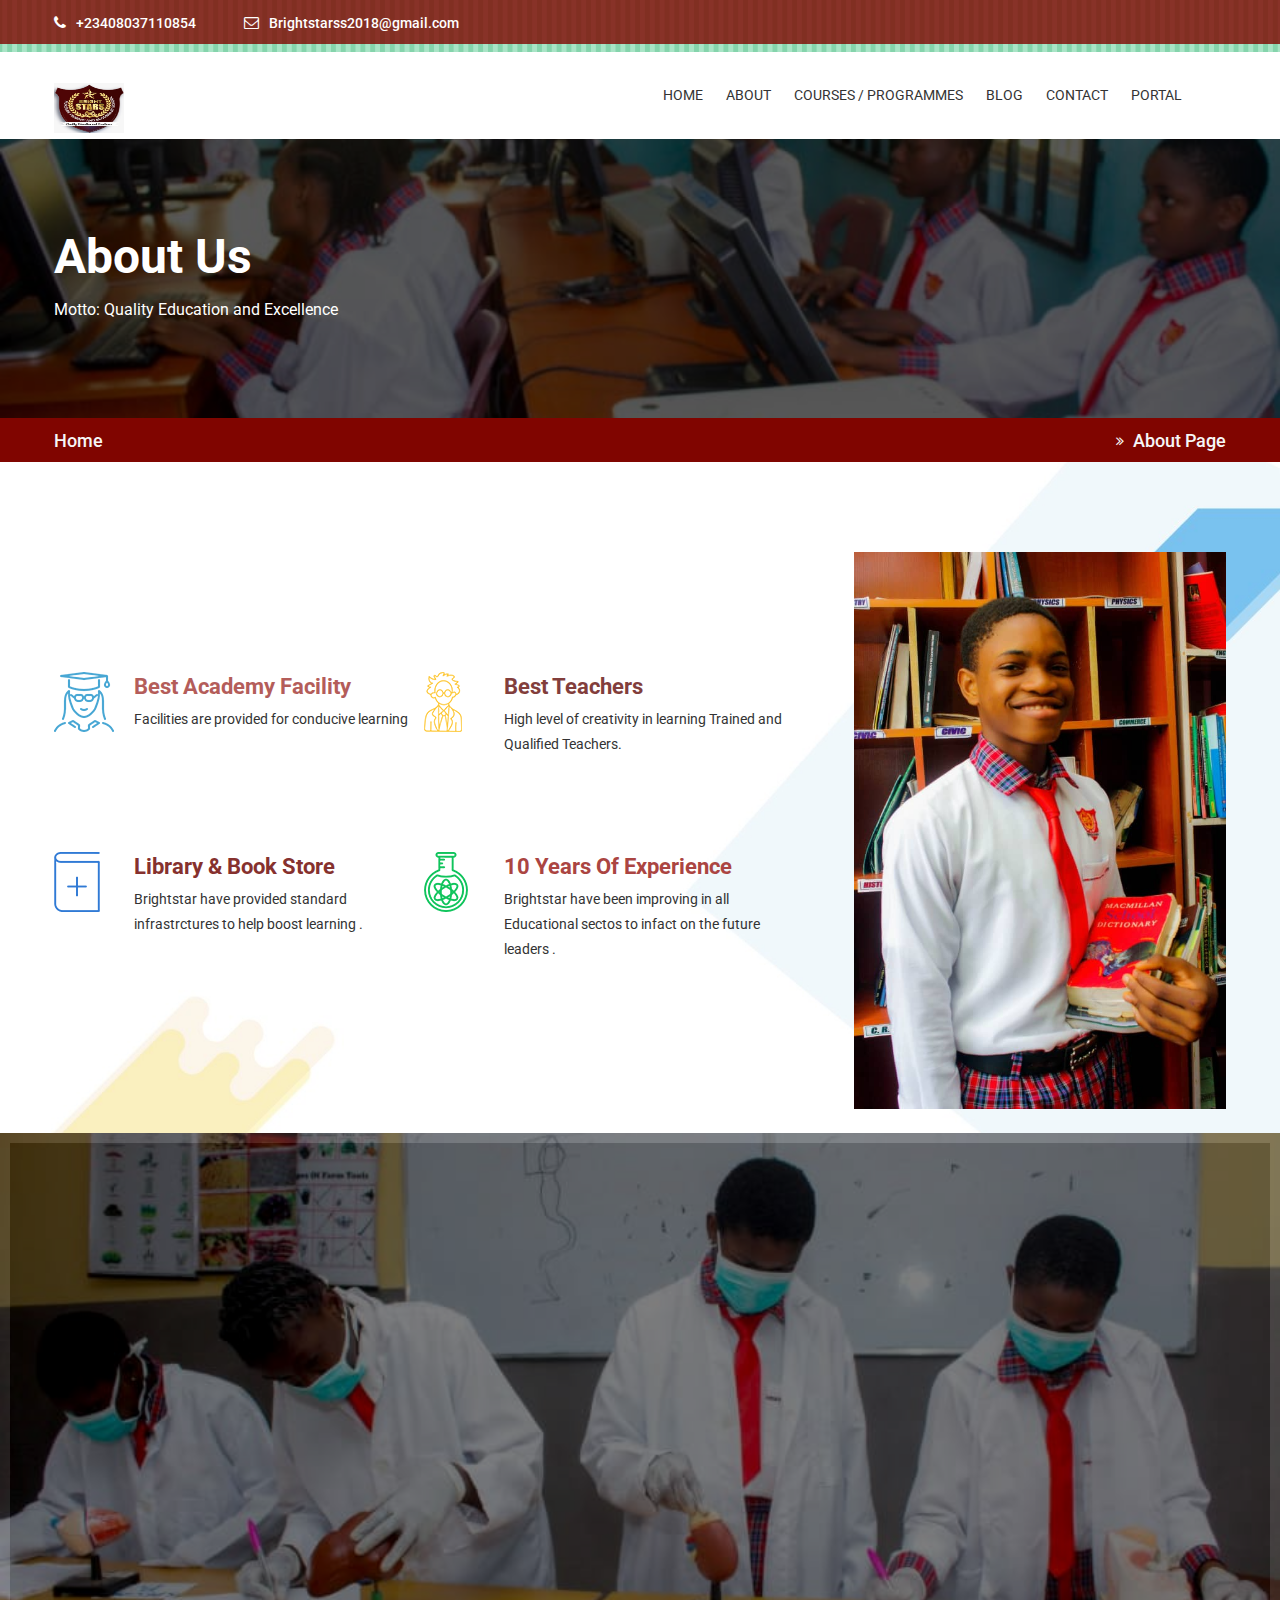
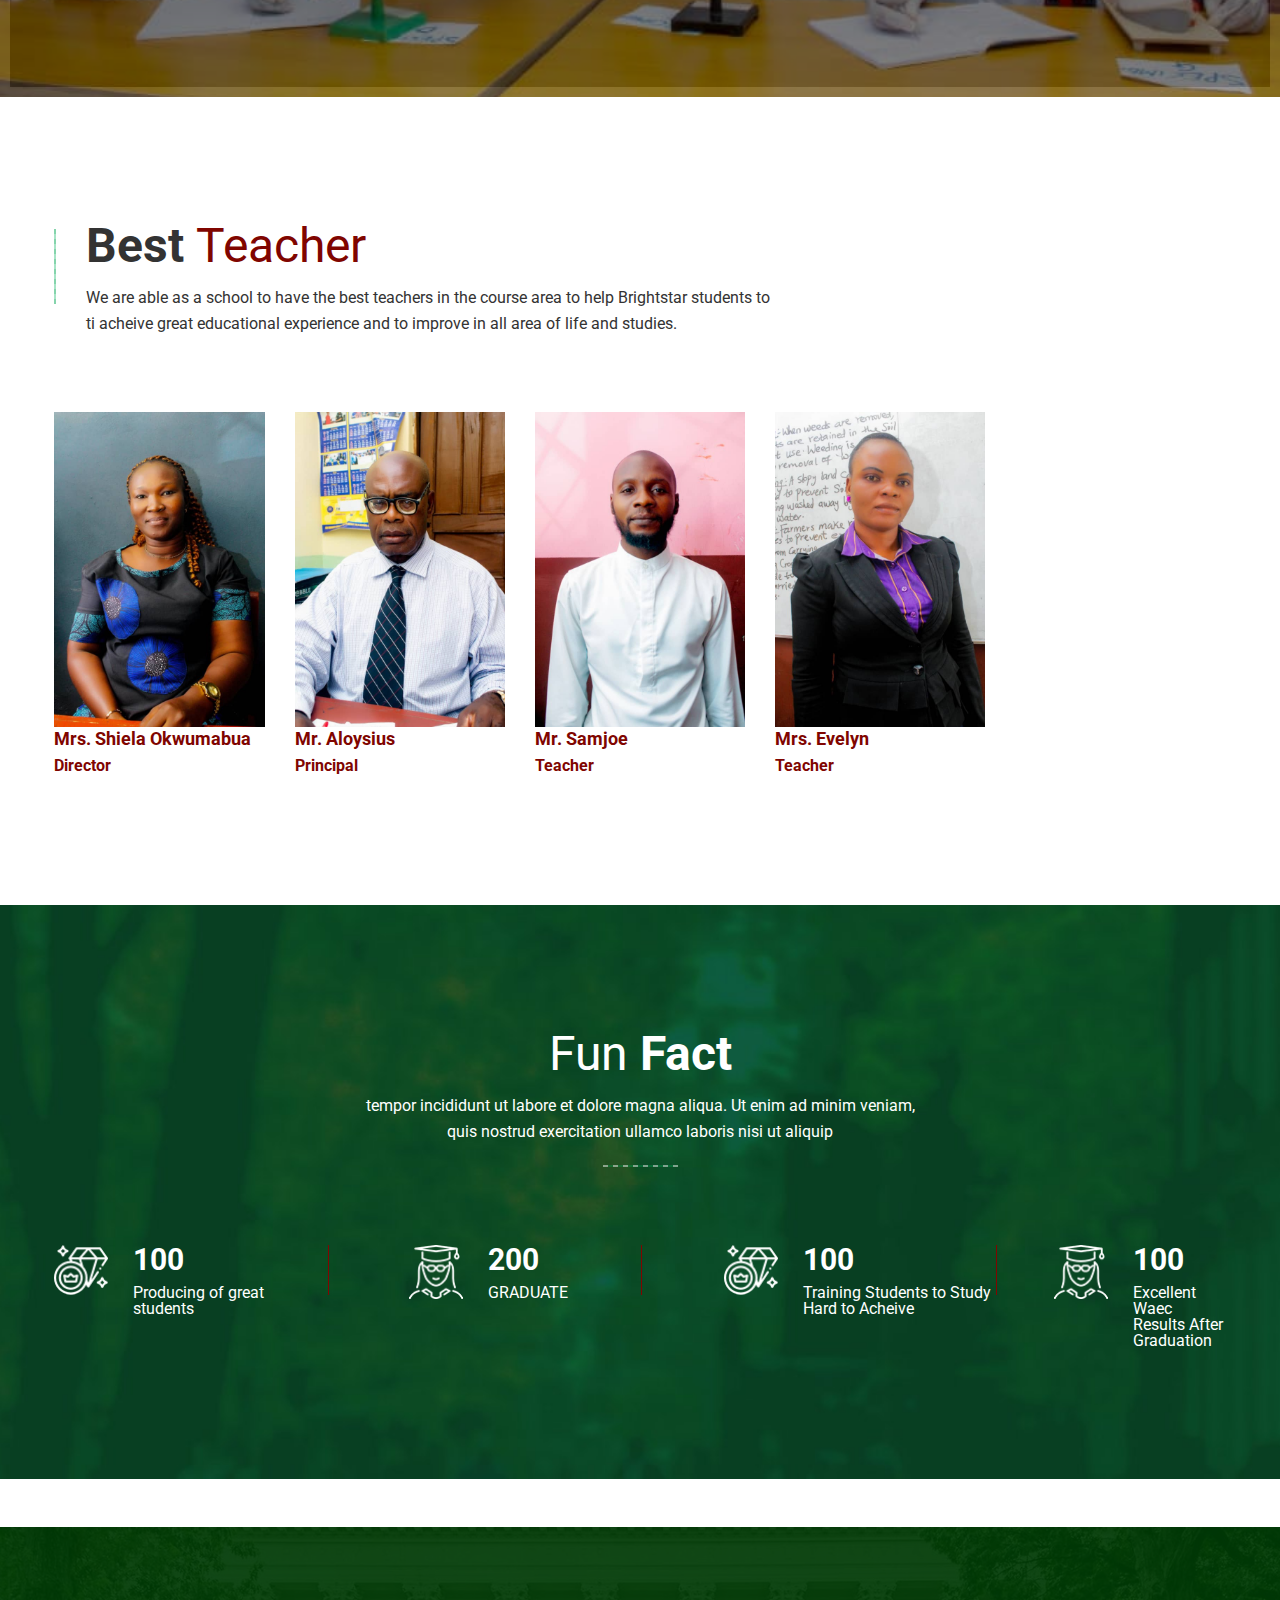
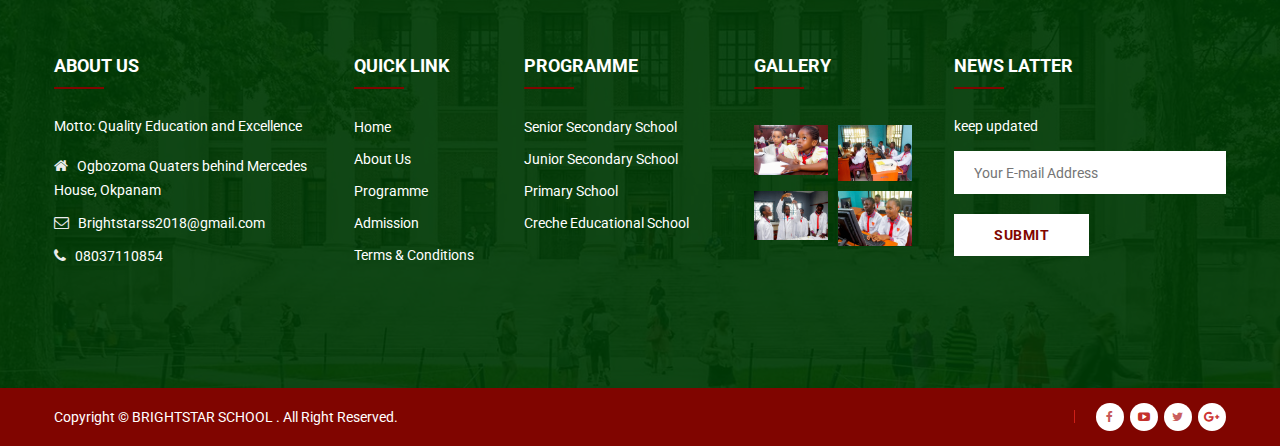
==== commit 539caa21: "Update about-us.html" ====
--- a/about-us.html
+++ b/about-us.html
@@ -40,7 +40,7 @@
                         <div class="header-contact">
                             <ul>
                                 <li><i class="fa fa-phone"></i>+23408037110854</li>
-                                <li><i class="fa fa-envelope-o"></i><a href="#">Brightstaracademy@gmail.com</a></li>
+                                <li><i class="fa fa-envelope-o"></i><a href="mailto:Brightstarss2018@gmail.com">Brightstarss2018@gmail.com</a></li>
                             </ul>
                         </div>
                     </div>
@@ -655,7 +655,7 @@
                                 </div>
                                 <div class="single-f-contact-info">
                                     <i class="fa fa-envelope-o"></i>
-                                    <span><a href="#">Brightstaracademyn@gmail.com</a></span>
+                                    <span><a href="mailto:Brightstarss2018@gmail.com">Brightstarss2018@gmail.com</a></span>
                                 </div>
                                 <div class="single-f-contact-info">
                                     <i class="fa fa-phone"></i>
@@ -801,4 +801,4 @@
 
 
 <!-- Mirrored from template.hasthemes.com/glaxdu/glaxdu/about-us.html by HTTrack Website Copier/3.x [XR&CO'2014], Mon, 17 Oct 2022 06:18:06 GMT -->
-</html>+</html>
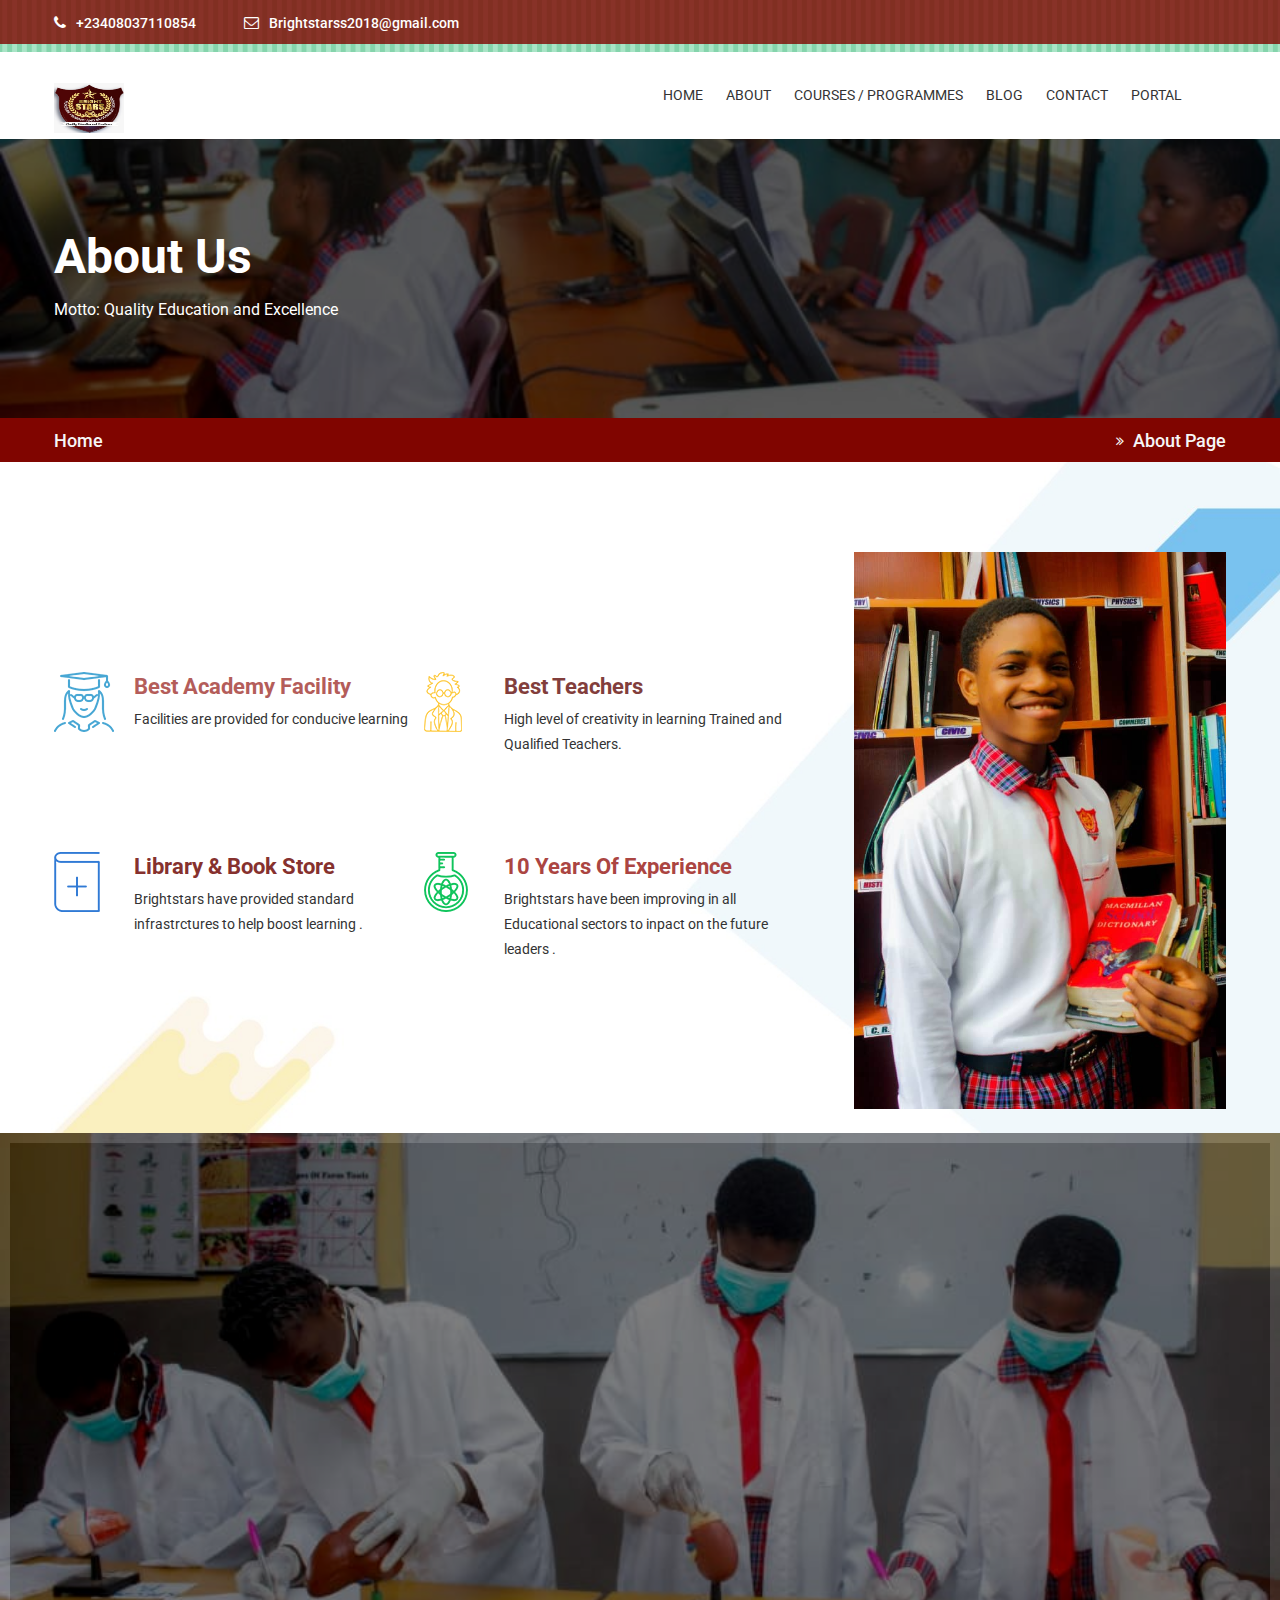
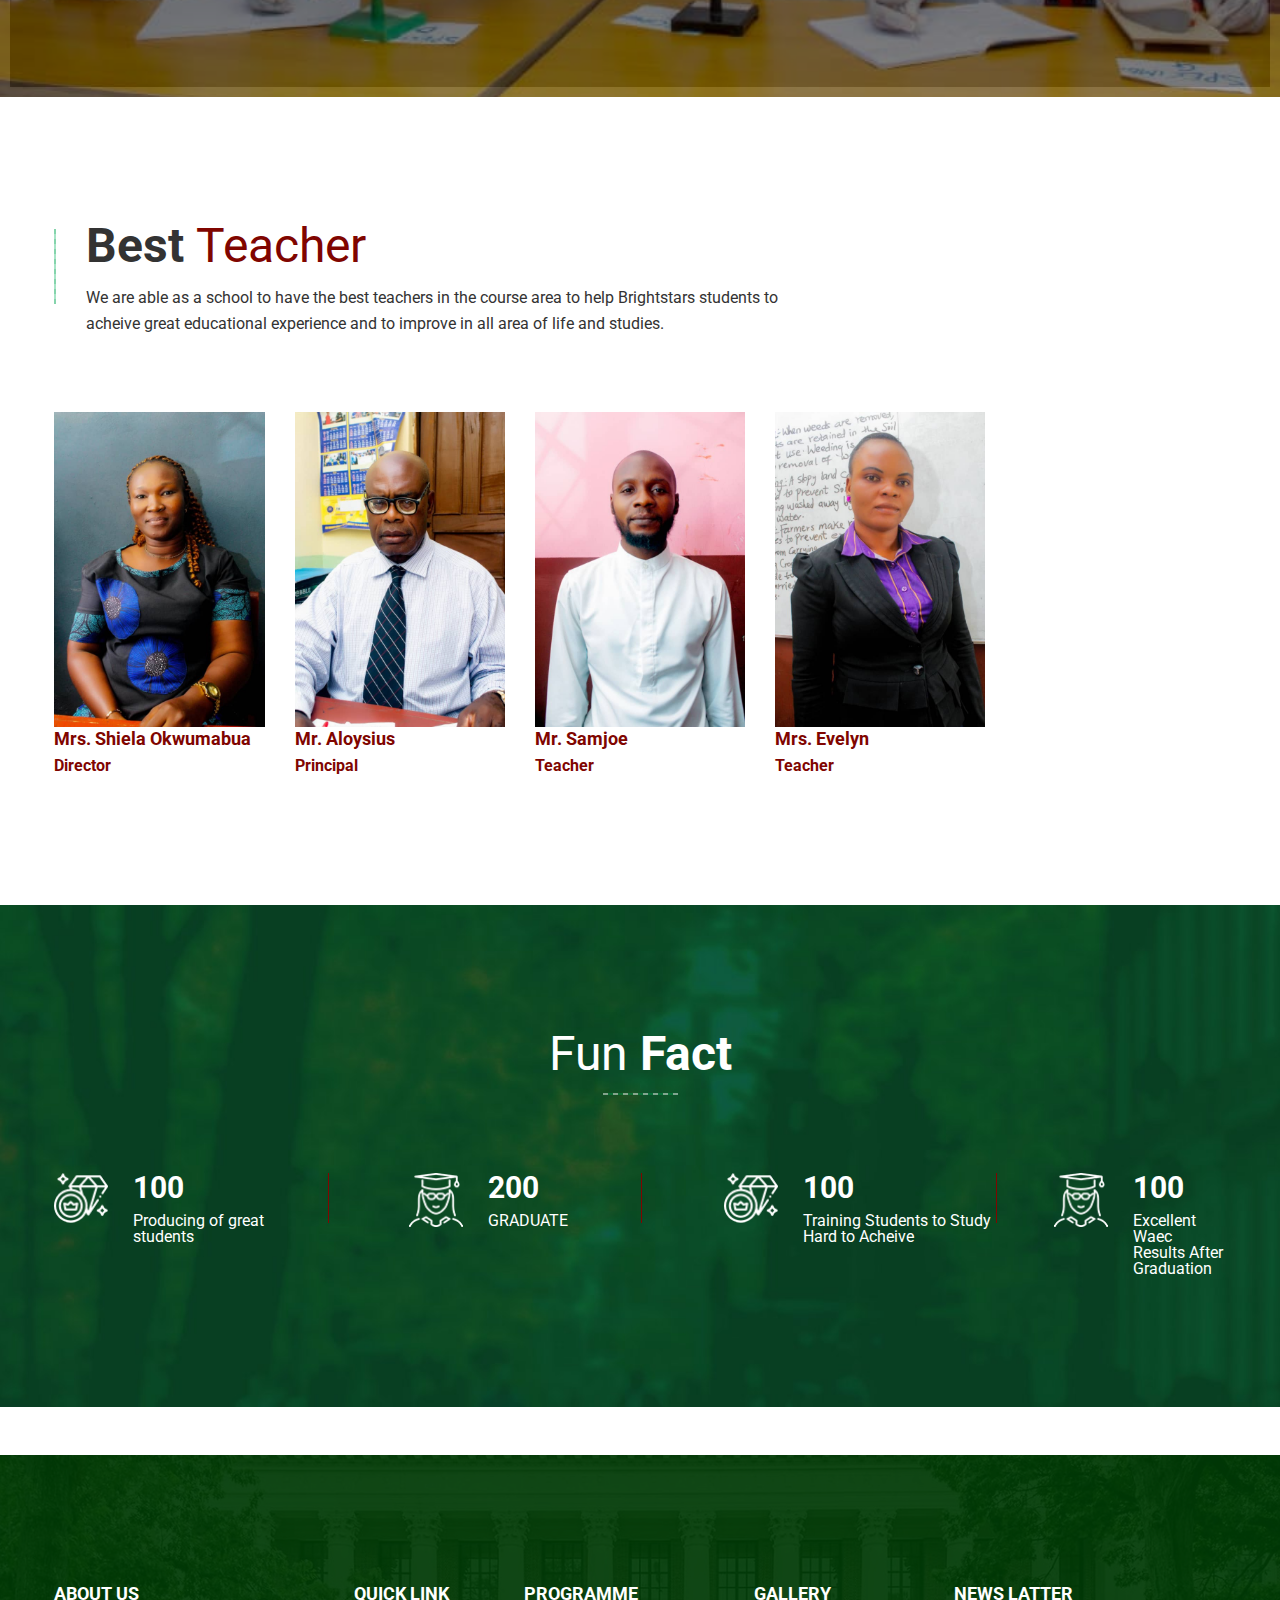
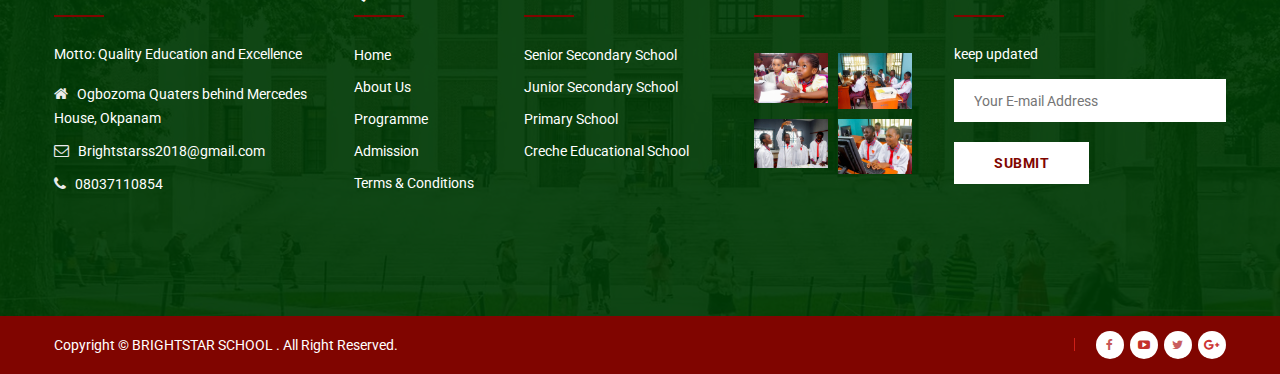
==== commit baa1b499: "Update about-us.html" ====
--- a/about-us.html
+++ b/about-us.html
@@ -278,7 +278,7 @@
                                 </div>
                                 <div class="about-choose-content text-blue">
                                     <h3>Library & Book Store</h3>
-                                    <p>Brightstar have provided standard
+                                    <p>Brightstars have provided standard
                                         infrastrctures to help boost learning .</p>
                                 </div>
                             </div>
@@ -290,8 +290,8 @@
                                 </div>
                                 <div class="about-choose-content text-green">
                                     <h3>10 Years Of Experience</h3>
-                                    <p>Brightstar have been improving in all Educational sectos
-                                        to infact on the future leaders .</p>
+                                    <p>Brightstars have been improving in all Educational sectors
+                                        to inpact on the future leaders .</p>
                                 </div>
                             </div>
                         </div>
@@ -317,7 +317,7 @@
     <div class="container">
         <div class="section-title mb-75">
             <h2>Best <span>Teacher</span></h2>
-            <p>We are able as a school to have the best teachers in the course area to help Brightstar students to<br> ti acheive great educational experience and to improve in all area of life and studies.</p>
+            <p>We are able as a school to have the best teachers in the course area to help Brightstars students to<br> acheive great educational experience and to improve in all area of life and studies.</p>
         </div>
         <div class="custom-row">
             <div class="custom-col-5">
@@ -457,8 +457,8 @@
     <div class="container">
         <div class="section-title-3 section-shape-hm2-2 white-text text-center mb-100">
             <h2><span>Fun</span> Fact</h2>
-            <p>tempor incididunt ut labore et dolore magna aliqua. Ut enim ad minim veniam, <br> quis nostrud exercitation ullamco laboris nisi ut aliquip </p>
-        </div>
+           
+	    </div>
         <div class="row">
             <div class="col-xl-3 col-lg-3 col-md-6 col-sm-6">
                 <div class="single-count mb-30 count-one count-white">
